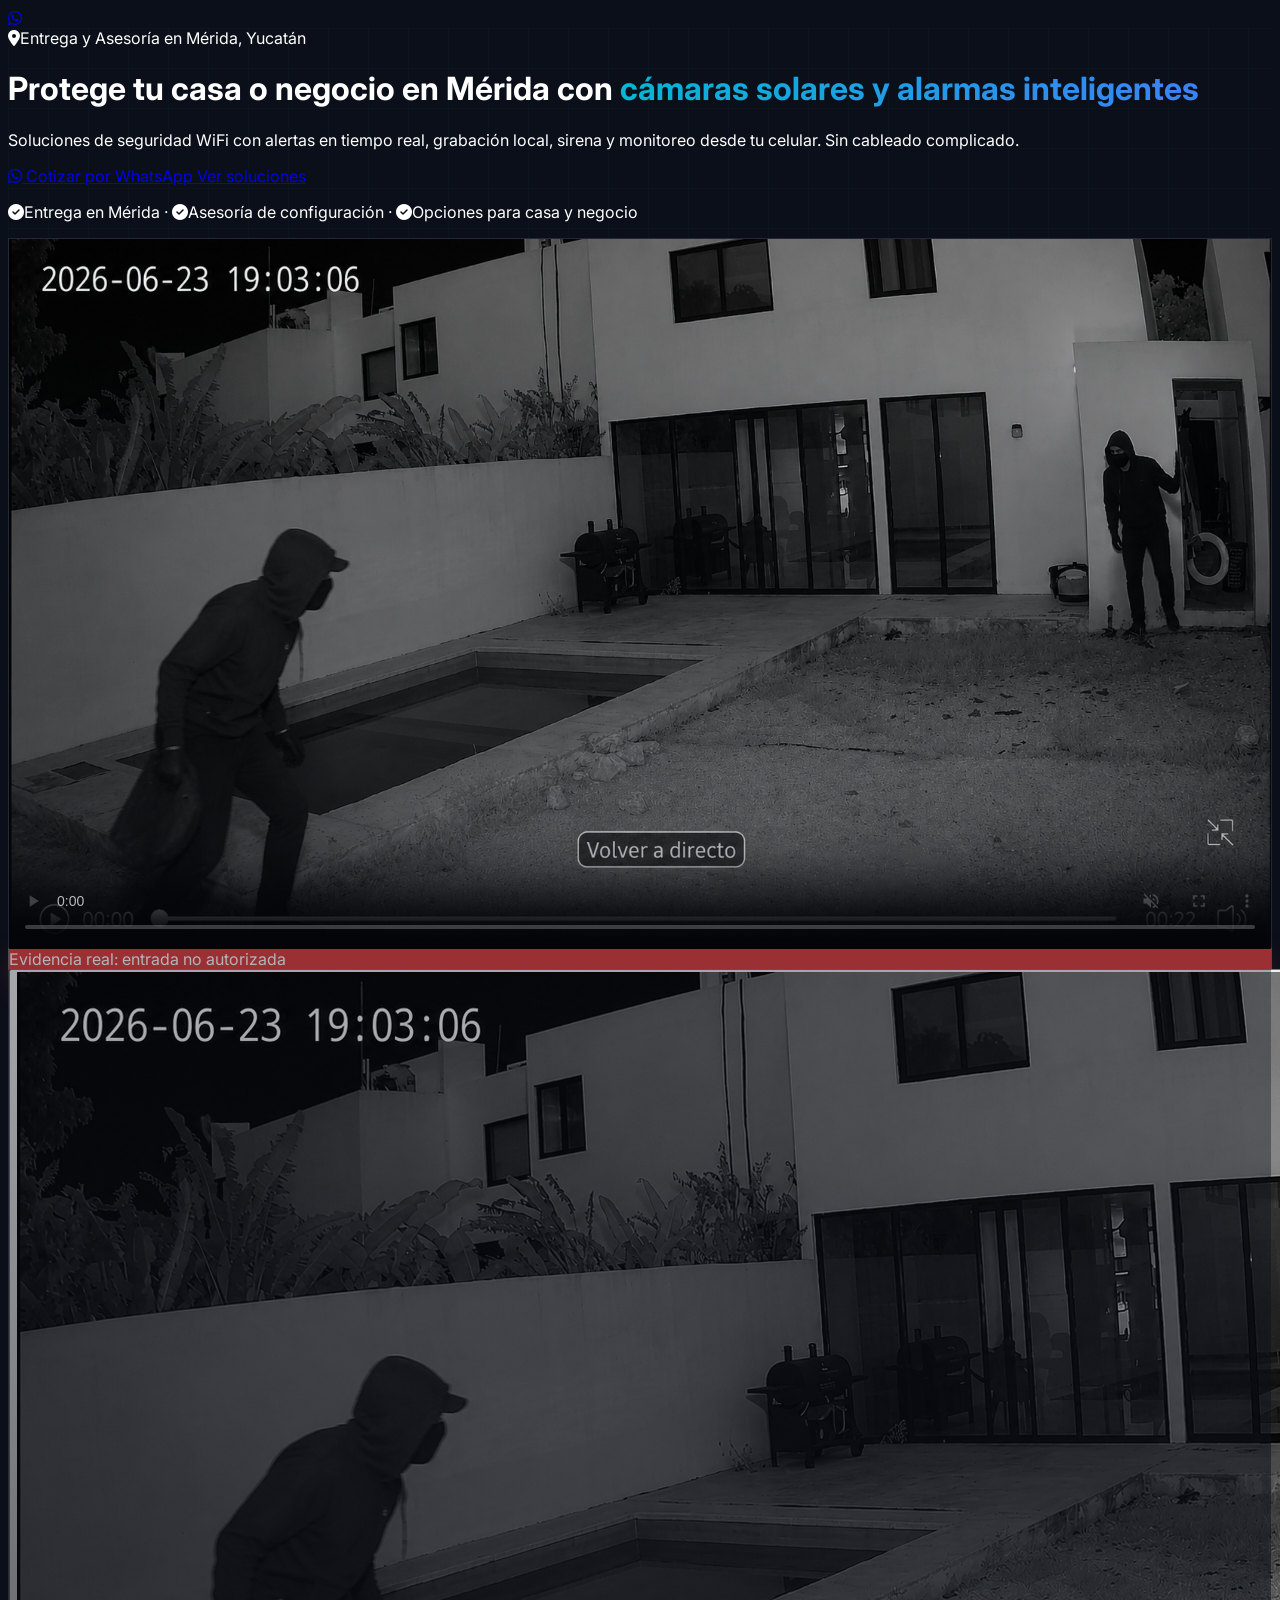
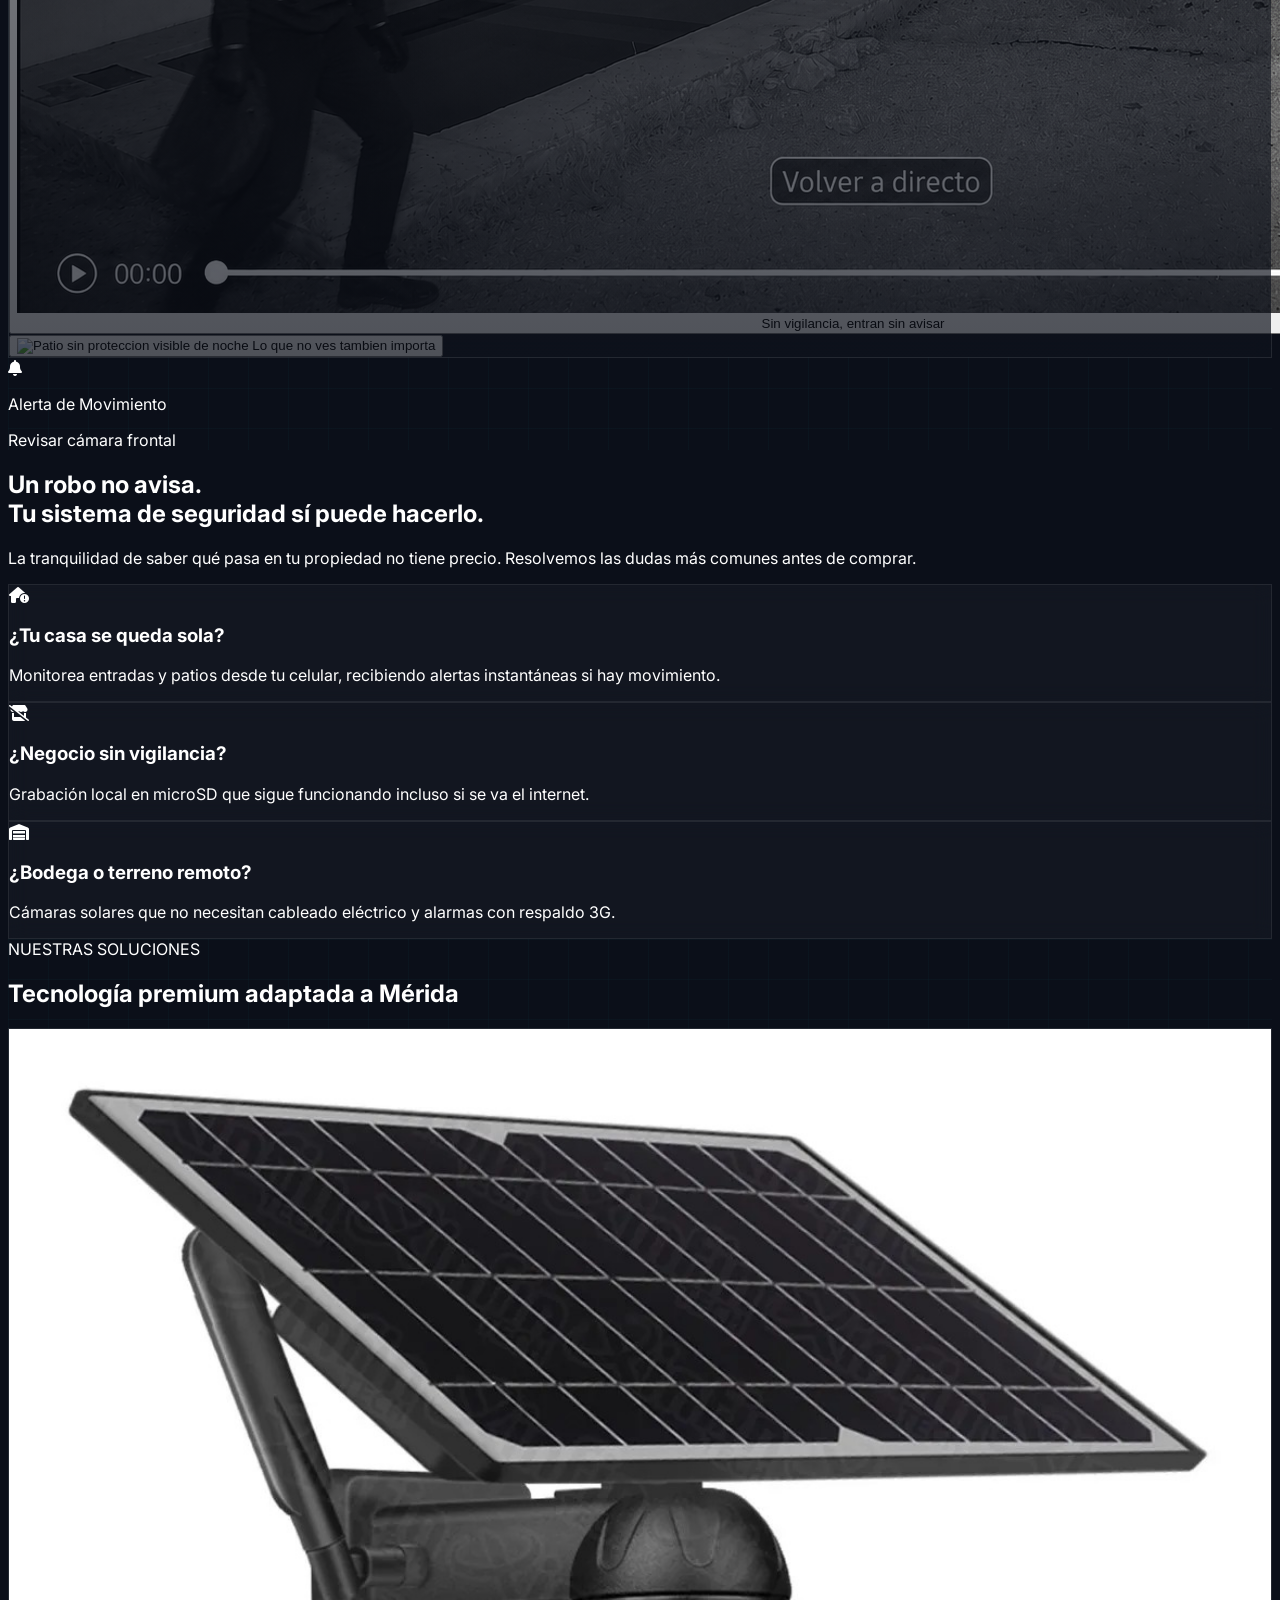
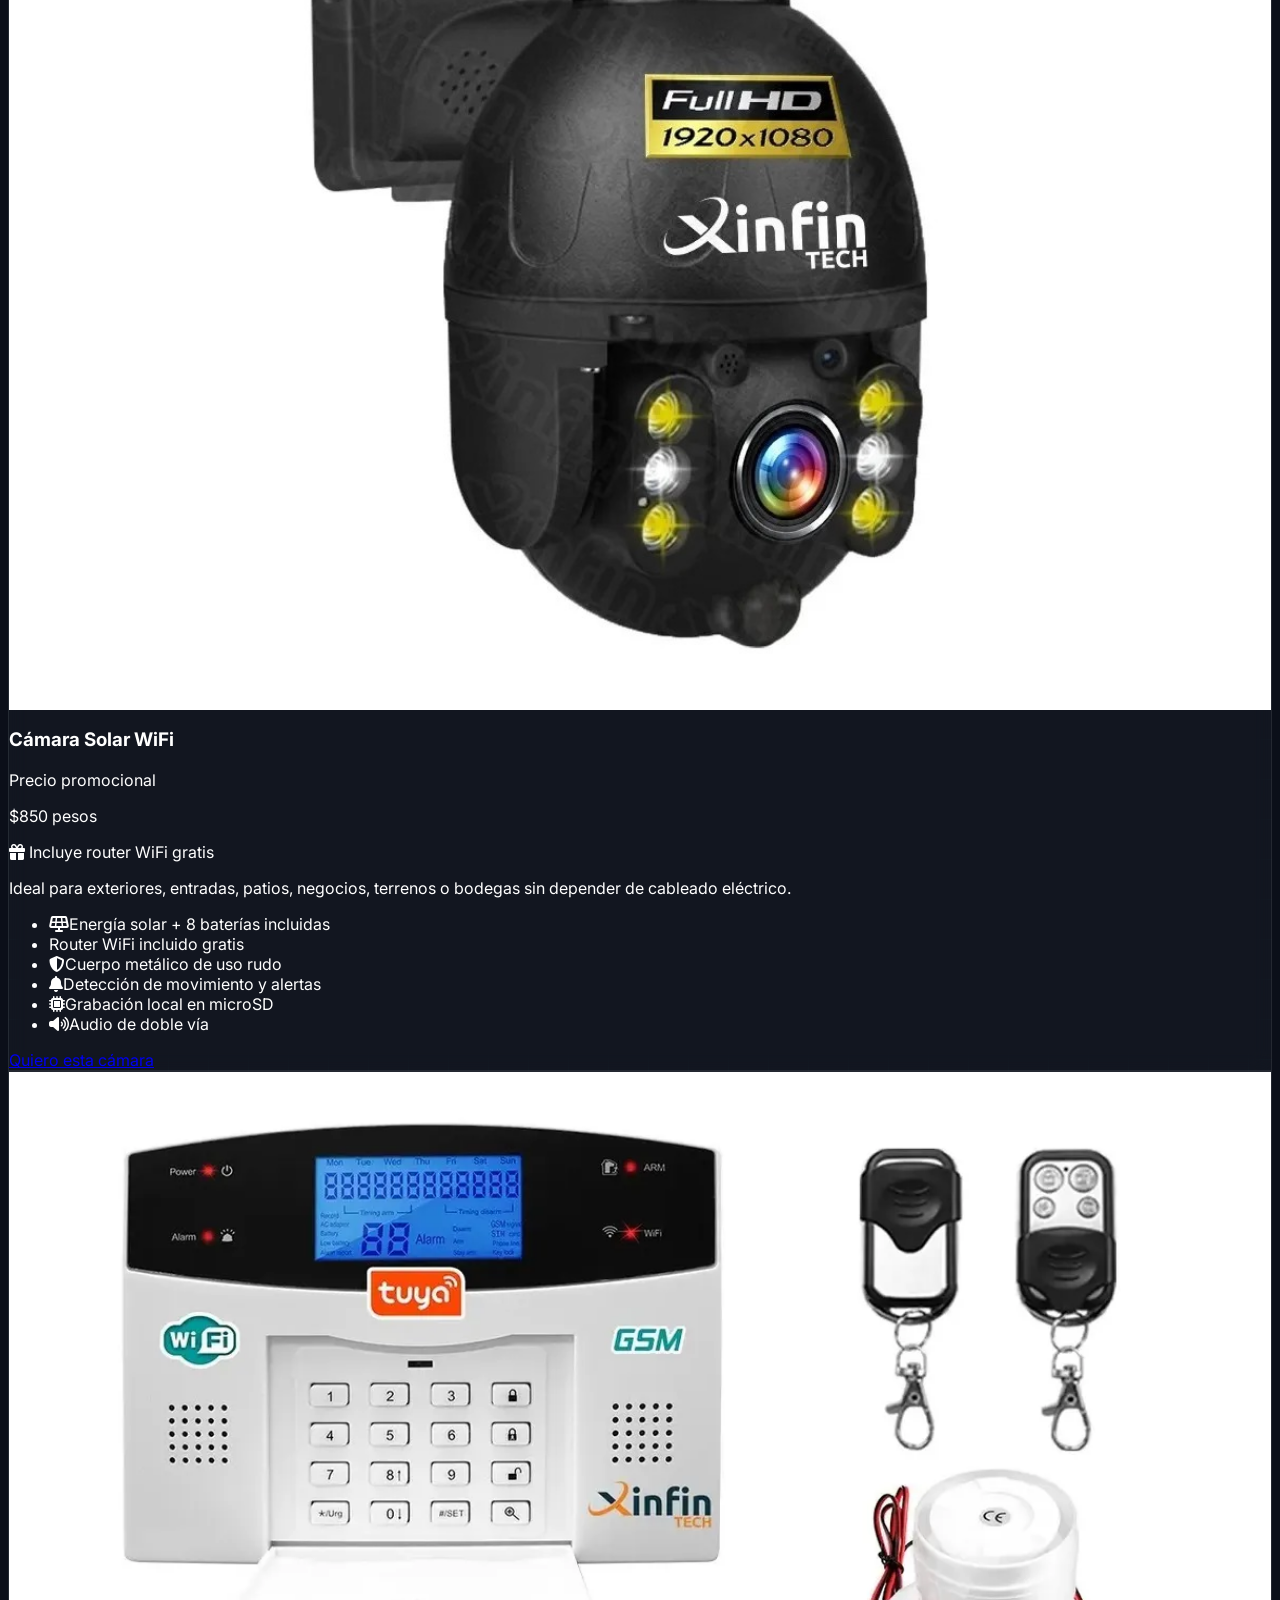
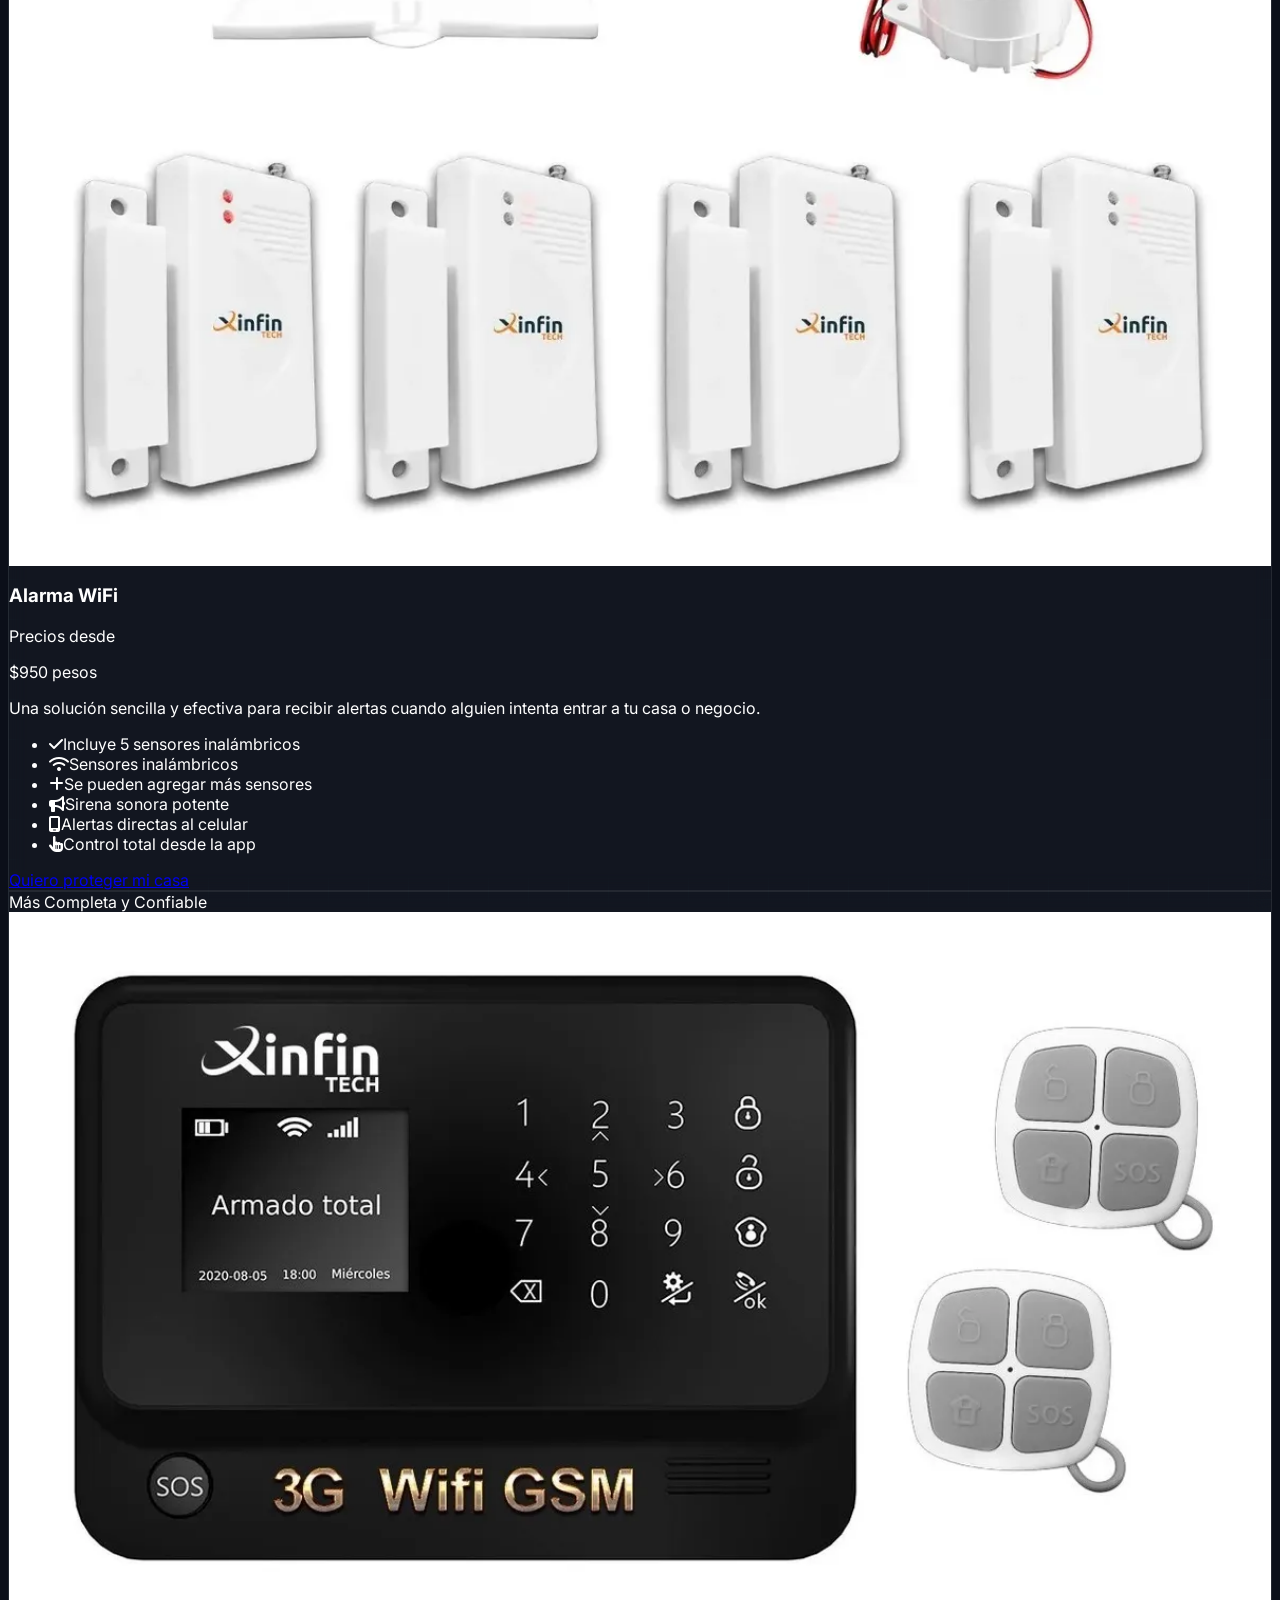
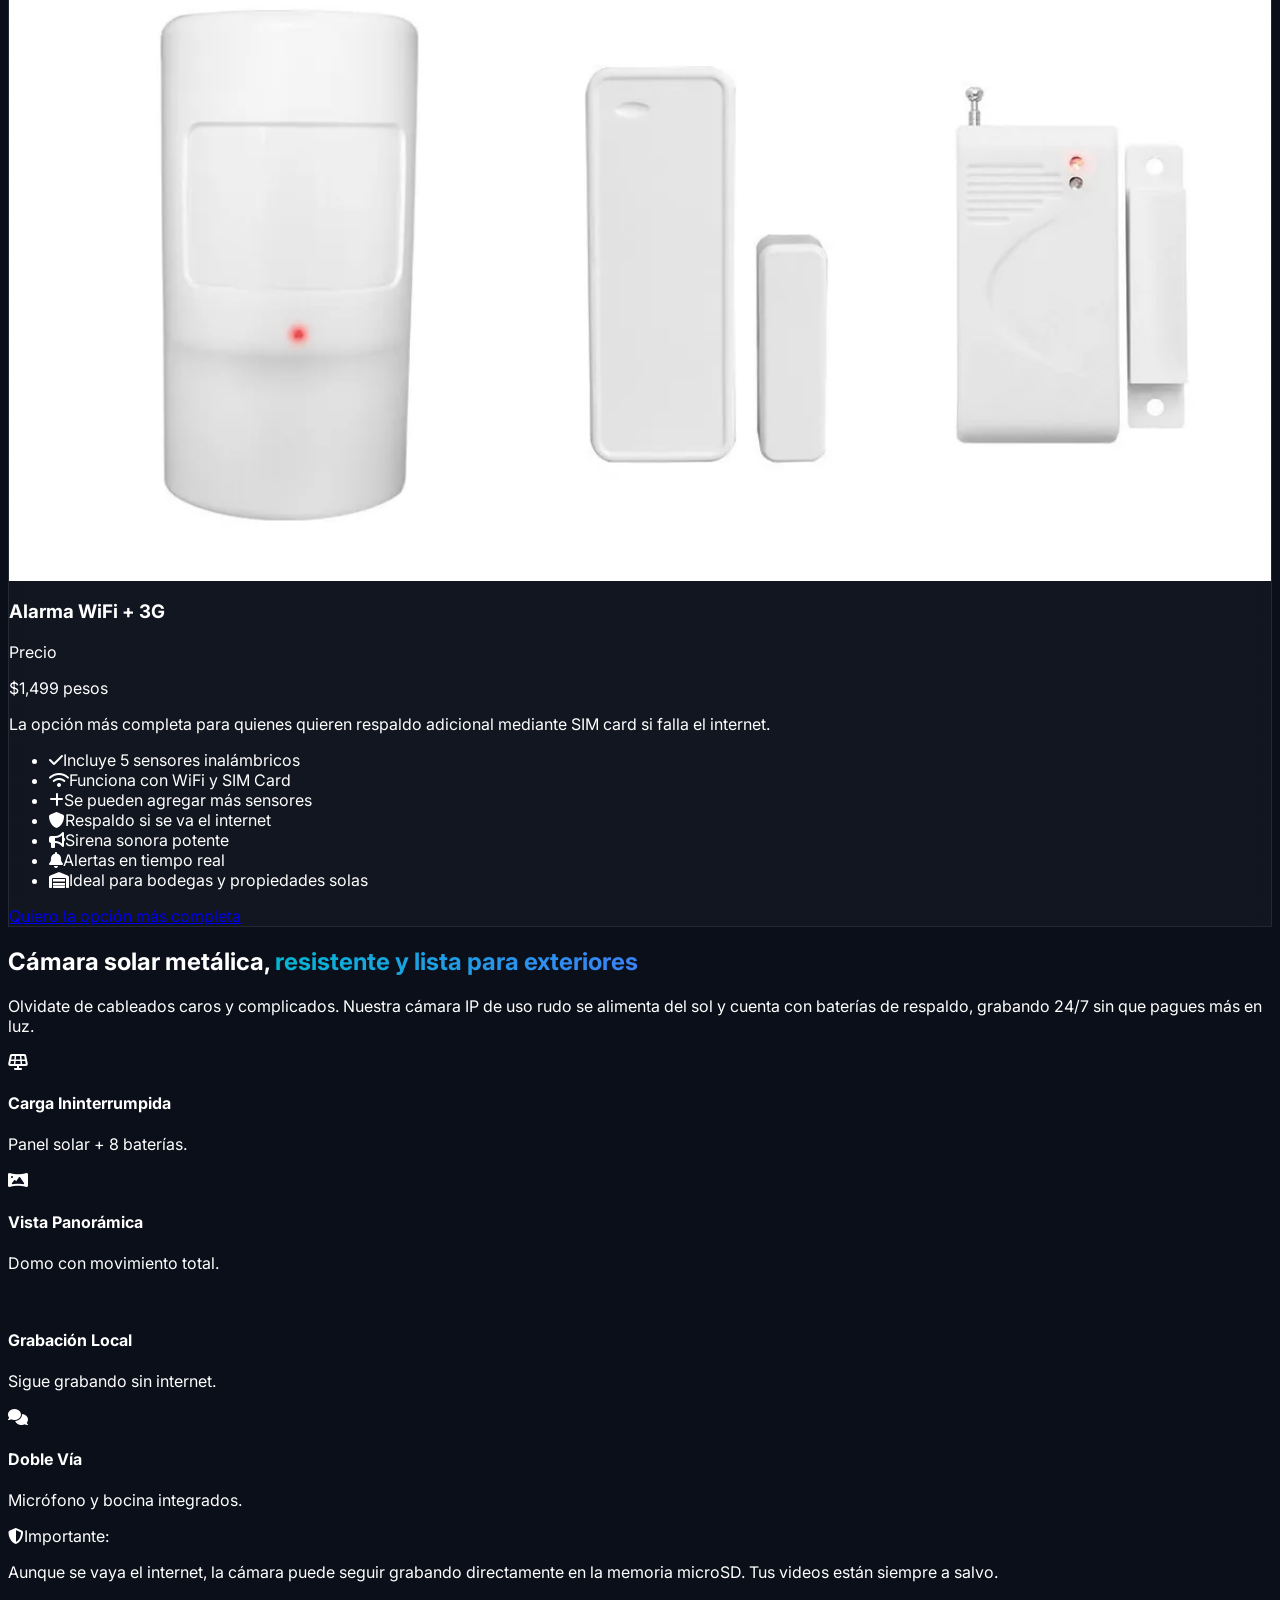
==== index.html.html @ 2b3e6b5d "Add files via upload" ====
<!DOCTYPE html>
<html lang="es">
<head>
    <meta charset="UTF-8">
    <meta name="viewport" content="width=device-width, initial-scale=1.0">
    <title>Cámaras solares WiFi y alarmas inteligentes en Mérida | Seguridad 360 Mérida</title>
    <meta name="description" content="Protege tu casa o negocio en Mérida con cámaras solares WiFi, alarmas WiFi y alarmas WiFi + 3G con alertas en tiempo real. Entrega local y asesoría sin compromiso.">
    <meta name="keywords" content="cámaras solares Mérida, cámaras WiFi Mérida, alarmas para casa Mérida, alarmas WiFi, seguridad para negocios Mérida, cámaras de seguridad Yucatán">
    
    <!-- Open Graph / Social Media -->
    <meta property="og:title" content="Seguridad 360 Mérida | Cámaras Solares y Alarmas Inteligentes">
    <meta property="og:description" content="Soluciones de seguridad WiFi con alertas en tiempo real, grabación local, sirena y monitoreo desde tu celular en Mérida, Yucatán.">
    
    <!-- Tailwind CSS -->
    <script src="https://cdn.tailwindcss.com"></script>
    
    <!-- Google Fonts: Inter e Montserrat -->
    <link rel="preconnect" href="https://fonts.googleapis.com">
    <link rel="preconnect" href="https://fonts.gstatic.com" crossorigin>
    <link href="https://fonts.googleapis.com/css2?family=Inter:wght@300;400;500;600;700;800;900&display=swap" rel="stylesheet">
    
    <!-- FontAwesome Icons -->
    <link rel="stylesheet" href="https://cdnjs.cloudflare.com/ajax/libs/font-awesome/6.5.1/css/all.min.css">

    <script>
        tailwind.config = {
            theme: {
                extend: {
                    colors: {
                        'noche': '#0B0F19',
                        'noche-claro': '#111827',
                        'grafito': '#1F2937',
                        'cian-seguridad': '#06B6D4',
                        'azul-electrico': '#3B82F6',
                        'solar': '#F59E0B',
                        'gris-fondo': '#F9FAFB',
                    },
                    fontFamily: {
                        'sans': ['Inter', 'sans-serif'],
                    }
                }
            }
        }
    </script>

    <style>
        html { scroll-behavior: smooth; }
        body { background-color: #0B0F19; color: #fff; font-family: 'Inter', sans-serif; }
        
        /* Animaciones Scroll Reveal */
        .reveal { opacity: 0; transform: translateY(30px); transition: all 0.8s cubic-bezier(0.5, 0, 0, 1); }
        .reveal.active { opacity: 1; transform: translateY(0); }

        /* Animación Pulso WhatsApp */
        @keyframes pulse-wa {
            0% { box-shadow: 0 0 0 0 rgba(37, 211, 102, 0.7); }
            70% { box-shadow: 0 0 0 15px rgba(37, 211, 102, 0); }
            100% { box-shadow: 0 0 0 0 rgba(37, 211, 102, 0); }
        }
        .pulse-wa { animation: pulse-wa 2s infinite; }

        /* Animación Ondas WiFi */
        @keyframes wifi-wave {
            0% { transform: scale(0.8); opacity: 0.8; }
            100% { transform: scale(2.5); opacity: 0; }
        }
        .wifi-wave { animation: wifi-wave 2s infinite; }
        
        /* Animación Carga Solar */
        @keyframes solar-charge {
            0% { width: 0%; opacity: 0.5; }
            50% { width: 100%; opacity: 1; }
            100% { width: 0%; opacity: 0.5; }
        }
        .solar-bar { animation: solar-charge 3s infinite ease-in-out; }

        /* Efecto Glassmorphism para tarjetas premium */
        .glass-card { background: rgba(255, 255, 255, 0.03); backdrop-filter: blur(10px); border: 1px solid rgba(255, 255, 255, 0.08); }
        .glass-card:hover { border-color: rgba(6, 182, 212, 0.5); box-shadow: 0 10px 30px -5px rgba(6, 182, 212, 0.15); }

        /* Fondo grid tecnológico */
        .tech-grid { background-image: linear-gradient(rgba(6, 182, 212, 0.03) 1px, transparent 1px), linear-gradient(90deg, rgba(6, 182, 212, 0.03) 1px, transparent 1px); background-size: 40px 40px; }
        
        /* Gradiente texto */
        .text-gradient { background: linear-gradient(to right, #06B6D4, #3B82F6); -webkit-background-clip: text; background-clip: text; color: transparent; }

        .media-cover { width: 100%; height: 100%; object-fit: cover; display: block; }
        .hero-evidence::after {
            content: "";
            position: absolute;
            inset: 0;
            background: linear-gradient(180deg, rgba(11,15,25,0.04), rgba(11,15,25,0.7));
            pointer-events: none;
        }
        .threat-label {
            background: rgba(239, 68, 68, 0.92);
            box-shadow: 0 0 0 1px rgba(255,255,255,0.16), 0 12px 30px rgba(239,68,68,0.25);
        }
        .gallery-main {
            aspect-ratio: 1 / 1;
            background: #050811;
        }
        .gallery-thumb {
            border: 2px solid transparent;
            opacity: 0.68;
            transition: transform .2s ease, opacity .2s ease, border-color .2s ease;
        }
        .gallery-thumb.active, .gallery-thumb:hover {
            border-color: #06B6D4;
            opacity: 1;
            transform: translateY(-2px);
        }
        .lightbox {
            opacity: 0;
            pointer-events: none;
            transition: opacity .2s ease;
        }
        .lightbox.open {
            opacity: 1;
            pointer-events: auto;
        }
        .lightbox img {
            max-height: 84vh;
            max-width: min(92vw, 1120px);
        }
    </style>
</head>
<body class="overflow-x-hidden">

    <!-- Botón Flotante de WhatsApp -->
    <a href="https://wa.me/529991850841?text=Hola,%20vi%20la%20página%20de%20Seguridad%20360%20Mérida.%20Me%20interesa%20cotizar%20una%20cámara%20solar%20WiFi%20/%20alarma%20para%20mi%20casa%20o%20negocio.%20¿Me%20puedes%20dar%20información?" 
       target="_blank" 
       class="fixed bottom-6 right-6 z-50 bg-[#25D366] text-white p-4 rounded-full shadow-2xl pulse-wa hover:scale-110 transition-transform">
        <i class="fab fa-whatsapp text-3xl"></i>
    </a>

    <!-- =========================================
         1. HERO SECTION
    ========================================== -->
    <header id="hero" class="relative min-h-screen flex items-center tech-grid overflow-hidden">
        <!-- Fondo gradientes -->
        <div class="absolute top-0 left-0 w-full h-full bg-gradient-to-b from-noche via-noche-claro to-noche z-[-2]"></div>
        <div class="absolute top-20 -right-20 w-96 h-96 bg-cian-seguridad/20 rounded-full filter blur-[100px] z-[-1]"></div>
        <div class="absolute bottom-20 -left-20 w-96 h-96 bg-solar/10 rounded-full filter blur-[100px] z-[-1]"></div>

        <div class="container mx-auto px-6 py-20 grid lg:grid-cols-2 gap-12 items-center">
            <!-- Columna Texto -->
            <div class="reveal">
                <span class="inline-block bg-cian-seguridad/10 text-cian-seguridad text-sm font-medium px-4 py-1.5 rounded-full mb-6 border border-cian-seguridad/20">
                    <i class="fas fa-location-dot mr-2"></i>Entrega y Asesoría en Mérida, Yucatán
                </span>
                <h1 class="text-4xl md:text-6xl font-black leading-tight mb-6">
                    Protege tu casa o negocio en Mérida con <span class="text-gradient">cámaras solares y alarmas inteligentes</span>
                </h1>
                <p class="text-lg text-gray-300 mb-8 max-w-xl">
                    Soluciones de seguridad WiFi con alertas en tiempo real, grabación local, sirena y monitoreo desde tu celular. Sin cableado complicado.
                </p>
                
                <div class="flex flex-col sm:flex-row gap-4 mb-6">
                    <a href="https://wa.me/529991850841?text=Hola,%20vi%20la%20página%20de%20Seguridad%20360%20Mérida.%20Me%20interesa%20cotizar%20una%20cámara%20solar%20WiFi%20/%20alarma%20para%20mi%20casa%20o%20negocio.%20¿Me%20puedes%20dar%20información?" 
                       target="_blank" 
                       class="bg-[#25D366] text-white font-bold text-center py-4 px-8 rounded-xl hover:bg-[#1da851] transition-all shadow-lg flex items-center justify-center space-x-2">
                        <i class="fab fa-whatsapp text-2xl"></i> <span>Cotizar por WhatsApp</span>
                    </a>
                    <a href="#soluciones" class="bg-white/5 text-white border border-white/20 font-bold text-center py-4 px-8 rounded-xl hover:bg-white/10 transition-all flex items-center justify-center">
                        Ver soluciones
                    </a>
                </div>
                <p class="text-sm text-gray-400">
                    <i class="fas fa-check-circle text-cian-seguridad mr-2"></i>Entrega en Mérida 
                    <span class="mx-2">·</span> 
                    <i class="fas fa-check-circle text-cian-seguridad mr-2"></i>Asesoría de configuración 
                    <span class="mx-2">·</span> 
                    <i class="fas fa-check-circle text-cian-seguridad mr-2"></i>Opciones para casa y negocio
                </p>
            </div>

            <!-- Columna Visual -->
            <div class="relative reveal">
                <div class="relative z-10">
                    <div class="w-full h-[26rem] glass-card rounded-3xl relative overflow-hidden hero-evidence">
                        <video class="media-cover" src="assets/seguridad360/intrusion-video.mp4" poster="assets/seguridad360/intrusion-ladrones.png" autoplay muted loop playsinline controls></video>
                        <div class="absolute top-5 left-5 z-10 threat-label text-white text-xs font-black tracking-wide px-4 py-2 rounded-full uppercase">
                            Evidencia real: entrada no autorizada
                        </div>
                        <div class="absolute bottom-5 left-5 right-5 z-10 grid grid-cols-2 gap-3">
                            <button type="button" onclick="openLightbox('assets/seguridad360/intrusion-ladrones.png', 'Intrusos detectados en camara de seguridad')" class="group text-left bg-noche/80 border border-red-400/40 rounded-xl overflow-hidden focus:outline-none focus:ring-2 focus:ring-red-400">
                                <img src="assets/seguridad360/intrusion-ladrones.png" alt="Intrusos detectados por camara de seguridad" class="h-20 w-full object-cover group-hover:scale-105 transition-transform">
                                <span class="block px-3 py-2 text-xs font-bold text-red-100">Sin vigilancia, entran sin avisar</span>
                            </button>
                            <button type="button" onclick="openLightbox('assets/seguridad360/intrusion-vacia.png', 'Patio sin proteccion visible')" class="group text-left bg-noche/80 border border-white/15 rounded-xl overflow-hidden focus:outline-none focus:ring-2 focus:ring-cian-seguridad">
                                <img src="assets/seguridad360/intrusion-vacia.png" alt="Patio sin proteccion visible de noche" class="h-20 w-full object-cover group-hover:scale-105 transition-transform">
                                <span class="block px-3 py-2 text-xs font-bold text-gray-100">Lo que no ves tambien importa</span>
                            </button>
                        </div>
                    </div>
                    
                    <!-- Mockup Celular Alerta -->
                    <div class="absolute -bottom-10 -left-10 w-64 bg-noche-claro p-4 rounded-2xl shadow-2xl border border-white/10 animate-bounce" style="animation-duration: 3s;">
                        <div class="flex items-center space-x-3">
                            <div class="bg-red-500/20 p-2 rounded-full"><i class="fas fa-bell text-red-500"></i></div>
                            <div>
                                <p class="text-xs text-gray-400">Alerta de Movimiento</p>
                                <p class="text-sm font-bold">Revisar cámara frontal</p>
                            </div>
                        </div>
                    </div>
                </div>
            </div>
        </div>
    </header>

    <!-- =========================================
         2. SECCIÓN DE PROBLEMA
    ========================================== -->
    <section id="problema" class="py-20 bg-noche-claro">
        <div class="container mx-auto px-6 text-center">
            <h2 class="text-3xl md:text-5xl font-bold mb-4 reveal">Un robo no avisa. <br class="hidden md:block"><span class="text-red-400">Tu sistema de seguridad sí puede hacerlo.</span></h2>
            <p class="text-gray-400 max-w-2xl mx-auto mb-12 reveal">La tranquilidad de saber qué pasa en tu propiedad no tiene precio. Resolvemos las dudas más comunes antes de comprar.</p>
            
            <div class="grid md:grid-cols-2 lg:grid-cols-3 gap-6">
                <div class="glass-card p-8 rounded-2xl text-left reveal">
                    <i class="fas fa-house-circle-exclamation text-3xl text-solar mb-4"></i>
                    <h3 class="text-xl font-bold mb-2">¿Tu casa se queda sola?</h3>
                    <p class="text-gray-400 text-sm">Monitorea entradas y patios desde tu celular, recibiendo alertas instantáneas si hay movimiento.</p>
                </div>
                <div class="glass-card p-8 rounded-2xl text-left reveal">
                    <i class="fas fa-store-slash text-3xl text-solar mb-4"></i>
                    <h3 class="text-xl font-bold mb-2">¿Negocio sin vigilancia?</h3>
                    <p class="text-gray-400 text-sm">Grabación local en microSD que sigue funcionando incluso si se va el internet.</p>
                </div>
                <div class="glass-card p-8 rounded-2xl text-left reveal">
                    <i class="fas fa-warehouse text-3xl text-solar mb-4"></i>
                    <h3 class="text-xl font-bold mb-2">¿Bodega o terreno remoto?</h3>
                    <p class="text-gray-400 text-sm">Cámaras solares que no necesitan cableado eléctrico y alarmas con respaldo 3G.</p>
                </div>
            </div>
        </div>
    </section>

    <!-- =========================================
         3. SECCIÓN DE SOLUCIONES (3 TARJETAS)
    ========================================== -->
    <section id="soluciones" class="py-20 tech-grid">
        <div class="container mx-auto px-6">
            <div class="text-center mb-16">
                <span class="text-cian-seguridad font-semibold tracking-wide">NUESTRAS SOLUCIONES</span>
                <h2 class="text-3xl md:text-5xl font-bold mt-2">Tecnología premium adaptada a Mérida</h2>
            </div>

            <div class="grid md:grid-cols-3 gap-8">
                <!-- Tarjeta 1: Cámara Solar -->
                <div class="glass-card rounded-2xl overflow-hidden flex flex-col reveal">
                    <div class="h-48 bg-gradient-to-br from-cian-seguridad/20 to-azul-electrico/20 overflow-hidden">
                        <img src="assets/seguridad360/solar-producto.jpg" alt="Camara solar WiFi con panel solar" class="media-cover">
                    </div>
                    <div class="p-8 flex-grow flex flex-col">
                        <h3 class="text-2xl font-bold mb-3">Cámara Solar WiFi</h3>
                        <div class="mb-4">
                            <p class="text-sm text-gray-400">Precio promocional</p>
                            <p class="text-4xl font-black text-solar">$850 <span class="text-base font-bold text-gray-300">pesos</span></p>
                            <p class="mt-2 inline-flex items-center gap-2 bg-[#25D366]/15 text-[#25D366] border border-[#25D366]/30 rounded-full px-3 py-1 text-xs font-bold">
                                <i class="fas fa-gift"></i> Incluye router WiFi gratis
                            </p>
                        </div>
                        <p class="text-gray-400 mb-6 text-sm">Ideal para exteriores, entradas, patios, negocios, terrenos o bodegas sin depender de cableado eléctrico.</p>
                        <ul class="space-y-3 text-sm text-gray-300 mb-8 flex-grow">
                            <li><i class="fas fa-solar-panel text-solar mr-3"></i>Energía solar + 8 baterías incluidas</li>
                            <li><i class="fas fa-router text-solar mr-3"></i>Router WiFi incluido gratis</li>
                            <li><i class="fas fa-shield-halved text-solar mr-3"></i>Cuerpo metálico de uso rudo</li>
                            <li><i class="fas fa-bell text-solar mr-3"></i>Detección de movimiento y alertas</li>
                            <li><i class="fas fa-microchip text-solar mr-3"></i>Grabación local en microSD</li>
                            <li><i class="fas fa-volume-high text-solar mr-3"></i>Audio de doble vía</li>
                        </ul>
                        <a href="https://wa.me/529991850841?text=Hola,%20quiero%20esta%20cámara%20solar%20WiFi%20de%20Seguridad%20360%20Mérida.%20¿Me%20das%20información?" target="_blank" class="block text-center bg-cian-seguridad/10 text-cian-seguridad border border-cian-seguridad/30 font-bold py-3 rounded-xl hover:bg-cian-seguridad hover:text-noche transition-all">
                            Quiero esta cámara
                        </a>
                    </div>
                </div>

                <!-- Tarjeta 2: Alarma WiFi -->
                <div class="glass-card rounded-2xl overflow-hidden flex flex-col reveal">
                    <div class="h-48 bg-white overflow-hidden">
                        <img src="assets/seguridad360/alarma-wifi.png" alt="Kit de alarma WiFi con sensores inalambricos" class="media-cover object-contain p-3">
                    </div>
                    <div class="p-8 flex-grow flex flex-col">
                        <h3 class="text-2xl font-bold mb-3">Alarma WiFi</h3>
                        <div class="mb-4">
                            <p class="text-sm text-gray-400">Precios desde</p>
                            <p class="text-4xl font-black text-azul-electrico">$950 <span class="text-base font-bold text-gray-300">pesos</span></p>
                        </div>
                        <p class="text-gray-400 mb-6 text-sm">Una solución sencilla y efectiva para recibir alertas cuando alguien intenta entrar a tu casa o negocio.</p>
                        <ul class="space-y-3 text-sm text-gray-300 mb-8 flex-grow">
                            <li><i class="fas fa-check text-azul-electrico mr-3"></i>Incluye 5 sensores inalámbricos</li>
                            <li><i class="fas fa-wifi text-azul-electrico mr-3"></i>Sensores inalámbricos</li>
                            <li><i class="fas fa-plus text-azul-electrico mr-3"></i>Se pueden agregar más sensores</li>
                            <li><i class="fas fa-bullhorn text-azul-electrico mr-3"></i>Sirena sonora potente</li>
                            <li><i class="fas fa-mobile-screen text-azul-electrico mr-3"></i>Alertas directas al celular</li>
                            <li><i class="fas fa-hand-pointer text-azul-electrico mr-3"></i>Control total desde la app</li>
                        </ul>
                        <a href="https://wa.me/529991850841?text=Hola,%20quiero%20la%20Alarma%20WiFi%20de%20Seguridad%20360%20Mérida.%20¿Me%20das%20información?" target="_blank" class="block text-center bg-azul-electrico/10 text-azul-electrico border border-azul-electrico/30 font-bold py-3 rounded-xl hover:bg-azul-electrico hover:text-white transition-all">
                            Quiero proteger mi casa
                        </a>
                    </div>
                </div>

                <!-- Tarjeta 3: Alarma WiFi + 3G -->
                <div class="glass-card rounded-2xl overflow-hidden flex flex-col reveal border-solar/30">
                    <div class="bg-solar text-noche text-center py-2 text-xs font-bold uppercase tracking-wide">Más Completa y Confiable</div>
                    <div class="h-44 bg-white overflow-hidden">
                        <img src="assets/seguridad360/alarma-3g-wifi.png" alt="Kit de alarma WiFi 3G GSM con sensores inalambricos" class="media-cover object-contain p-3">
                    </div>
                    <div class="p-8 flex-grow flex flex-col">
                        <h3 class="text-2xl font-bold mb-3">Alarma WiFi + 3G</h3>
                        <div class="mb-4">
                            <p class="text-sm text-gray-400">Precio</p>
                            <p class="text-4xl font-black text-solar">$1,499 <span class="text-base font-bold text-gray-300">pesos</span></p>
                        </div>
                        <p class="text-gray-400 mb-6 text-sm">La opción más completa para quienes quieren respaldo adicional mediante SIM card si falla el internet.</p>
                        <ul class="space-y-3 text-sm text-gray-300 mb-8 flex-grow">
                            <li><i class="fas fa-check text-solar mr-3"></i>Incluye 5 sensores inalámbricos</li>
                            <li><i class="fas fa-wifi text-solar mr-3"></i>Funciona con WiFi y SIM Card</li>
                            <li><i class="fas fa-plus text-solar mr-3"></i>Se pueden agregar más sensores</li>
                            <li><i class="fas fa-shield text-solar mr-3"></i>Respaldo si se va el internet</li>
                            <li><i class="fas fa-bullhorn text-solar mr-3"></i>Sirena sonora potente</li>
                            <li><i class="fas fa-bell text-solar mr-3"></i>Alertas en tiempo real</li>
                            <li><i class="fas fa-warehouse text-solar mr-3"></i>Ideal para bodegas y propiedades solas</li>
                        </ul>
                        <a href="https://wa.me/529991850841?text=Hola,%20quiero%20la%20Alarma%20WiFi%20+%203G%20de%20Seguridad%20360%20Mérida.%20¿Me%20das%20información?" target="_blank" class="block text-center bg-solar/10 text-solar border border-solar/30 font-bold py-3 rounded-xl hover:bg-solar hover:text-noche transition-all">
                            Quiero la opción más completa
                        </a>
                    </div>
                </div>
            </div>
        </div>
    </section>

    <!-- =========================================
         4. SECCIÓN CÁMARA SOLAR DE USO RUDO
    ========================================== -->
    <section id="camara-solar" class="py-20 bg-grafito relative overflow-hidden">
        <div class="absolute top-0 right-0 w-1/2 h-full bg-noche-claro z-[-1]"></div>
        <div class="container mx-auto px-6 grid lg:grid-cols-2 gap-12 items-center">
            <!-- Texto -->
            <div class="reveal">
                <h2 class="text-3xl md:text-5xl font-bold mb-6">Cámara solar metálica, <span class="text-gradient">resistente y lista para exteriores</span></h2>
                <p class="text-gray-300 mb-8">Olvidate de cableados caros y complicados. Nuestra cámara IP de uso rudo se alimenta del sol y cuenta con baterías de respaldo, grabando 24/7 sin que pagues más en luz.</p>
                
                <div class="grid grid-cols-2 gap-6 mb-8">
                    <div class="flex items-start space-x-3">
                        <i class="fas fa-solar-panel text-solar text-2xl mt-1"></i>
                        <div><h4 class="font-bold">Carga Ininterrumpida</h4><p class="text-sm text-gray-400">Panel solar + 8 baterías.</p></div>
                    </div>
                    <div class="flex items-start space-x-3">
                        <i class="fas fa-panorama text-cian-seguridad text-2xl mt-1"></i>
                        <div><h4 class="font-bold">Vista Panorámica</h4><p class="text-sm text-gray-400">Domo con movimiento total.</p></div>
                    </div>
                    <div class="flex items-start space-x-3">
                        <i class="fas fa-micro-sd text-azul-electrico text-2xl mt-1"></i>
                        <div><h4 class="font-bold">Grabación Local</h4><p class="text-sm text-gray-400">Sigue grabando sin internet.</p></div>
                    </div>
                    <div class="flex items-start space-x-3">
                        <i class="fas fa-comments text-solar text-2xl mt-1"></i>
                        <div><h4 class="font-bold">Doble Vía</h4><p class="text-sm text-gray-400">Micrófono y bocina integrados.</p></div>
                    </div>
                </div>

                <div class="bg-cian-seguridad/10 border-l-4 border-cian-seguridad p-4 rounded-r-xl">
                    <p class="text-white font-semibold"><i class="fas fa-shield-halved mr-2"></i>Importante:</p>
                    <p class="text-gray-300 text-sm mt-1">Aunque se vaya el internet, la cámara puede seguir grabando directamente en la memoria microSD. Tus videos están siempre a salvo.</p>
                </div>
            </div>

            <!-- Carrusel de producto -->
            <div class="reveal relative">
                <div class="glass-card rounded-3xl p-4 md:p-5">
                    <div class="gallery-main rounded-2xl overflow-hidden relative">
                        <button type="button" onclick="openCurrentGalleryImage()" class="block w-full h-full focus:outline-none focus:ring-2 focus:ring-cian-seguridad">
                            <img id="solarGalleryMain" src="assets/seguridad360/solar-caracteristicas.jpg" alt="Caracteristicas de camara solar WiFi" class="media-cover">
                        </button>
                        <button type="button" onclick="changeGallery(-1)" aria-label="Imagen anterior" class="absolute left-4 top-1/2 -translate-y-1/2 w-11 h-11 rounded-full bg-noche/80 border border-white/15 hover:bg-cian-seguridad hover:text-noche transition-all focus:outline-none focus:ring-2 focus:ring-cian-seguridad">
                            <i class="fas fa-chevron-left"></i>
                        </button>
                        <button type="button" onclick="changeGallery(1)" aria-label="Imagen siguiente" class="absolute right-4 top-1/2 -translate-y-1/2 w-11 h-11 rounded-full bg-noche/80 border border-white/15 hover:bg-cian-seguridad hover:text-noche transition-all focus:outline-none focus:ring-2 focus:ring-cian-seguridad">
                            <i class="fas fa-chevron-right"></i>
                        </button>
                        <div class="absolute left-4 bottom-4 right-4 flex items-center justify-between gap-3">
                            <span id="solarGalleryCaption" class="bg-noche/85 border border-white/10 rounded-full px-4 py-2 text-xs md:text-sm font-bold">Partes y componentes</span>
                            <span class="bg-cian-seguridad text-noche rounded-full px-4 py-2 text-xs font-black uppercase">Clic para ampliar</span>
                        </div>
                    </div>
                    <div id="solarGalleryThumbs" class="grid grid-cols-5 gap-2 mt-4">
                        <button type="button" class="gallery-thumb active rounded-xl overflow-hidden focus:outline-none focus:ring-2 focus:ring-cian-seguridad" onclick="setGalleryImage(0)"><img src="assets/seguridad360/solar-caracteristicas.jpg" alt="Partes de la camara solar WiFi" class="h-16 md:h-20 w-full object-cover"></button>
                        <button type="button" class="gallery-thumb rounded-xl overflow-hidden focus:outline-none focus:ring-2 focus:ring-cian-seguridad" onclick="setGalleryImage(1)"><img src="assets/seguridad360/solar-funciones.jpg" alt="Funciones de la camara solar WiFi" class="h-16 md:h-20 w-full object-cover"></button>
                        <button type="button" class="gallery-thumb rounded-xl overflow-hidden focus:outline-none focus:ring-2 focus:ring-cian-seguridad" onclick="setGalleryImage(2)"><img src="assets/seguridad360/solar-ip67.jpg" alt="Proteccion IP67 de camara solar" class="h-16 md:h-20 w-full object-cover"></button>
                        <button type="button" class="gallery-thumb rounded-xl overflow-hidden focus:outline-none focus:ring-2 focus:ring-cian-seguridad" onclick="setGalleryImage(3)"><img src="assets/seguridad360/solar-movimiento.jpg" alt="Deteccion de movimiento e infrarrojo" class="h-16 md:h-20 w-full object-cover"></button>
                        <button type="button" class="gallery-thumb rounded-xl overflow-hidden focus:outline-none focus:ring-2 focus:ring-cian-seguridad" onclick="setGalleryImage(4)"><img src="assets/seguridad360/solar-energia.jpg" alt="Energia solar recargable" class="h-16 md:h-20 w-full object-cover"></button>
                        <button type="button" class="gallery-thumb rounded-xl overflow-hidden focus:outline-none focus:ring-2 focus:ring-cian-seguridad" onclick="setGalleryImage(5)"><img src="assets/seguridad360/solar-extension.jpg" alt="Instalacion extendida con cable de 5 metros" class="h-16 md:h-20 w-full object-cover"></button>
                        <button type="button" class="gallery-thumb rounded-xl overflow-hidden focus:outline-none focus:ring-2 focus:ring-cian-seguridad" onclick="setGalleryImage(6)"><img src="assets/seguridad360/solar-encendido.jpg" alt="Boton de encendido y baterias" class="h-16 md:h-20 w-full object-cover"></button>
                        <button type="button" class="gallery-thumb rounded-xl overflow-hidden focus:outline-none focus:ring-2 focus:ring-cian-seguridad" onclick="setGalleryImage(7)"><img src="assets/seguridad360/solar-escenarios.jpg" alt="Escenarios de uso de camara solar" class="h-16 md:h-20 w-full object-cover"></button>
                        <button type="button" class="gallery-thumb rounded-xl overflow-hidden focus:outline-none focus:ring-2 focus:ring-cian-seguridad" onclick="setGalleryImage(8)"><img src="assets/seguridad360/solar-instalacion-gratis.jpg" alt="Camara solar con instalacion gratuita y router WiFi" class="h-16 md:h-20 w-full object-cover"></button>
                        <button type="button" class="gallery-thumb rounded-xl overflow-hidden focus:outline-none focus:ring-2 focus:ring-cian-seguridad" onclick="setGalleryImage(9)"><img src="assets/seguridad360/solar-producto.jpg" alt="Producto camara solar WiFi" class="h-16 md:h-20 w-full object-cover"></button>
                    </div>
                </div>
            </div>
        </div>
    </section>

    <!-- =========================================
         5. SECCIÓN ROUTER WIFI (MANEJO DE OBJECIONES)
    ========================================== -->
    <section id="router-wifi" class="py-20 bg-noche">
        <div class="container mx-auto px-6 max-w-5xl">
            <div class="glass-card p-8 md:p-12 rounded-3xl reveal">
                <div class="grid lg:grid-cols-[1fr_280px] gap-8 items-center mb-10">
                    <div class="text-center lg:text-left">
                        <i class="fas fa-router text-5xl text-cian-seguridad mb-4"></i>
                        <h2 class="text-3xl md:text-4xl font-bold mb-4">La cámara solar incluye router WiFi gratis</h2>
                        <p class="text-gray-400 max-w-2xl mx-auto lg:mx-0">
                            Por $850 pesos, la cámara IP WiFi solar incluye router WiFi gratis para lograr una conexión más estable y evitar problemas comunes de compatibilidad con algunos módems.
                        </p>
                    </div>
                    <button type="button" onclick="openLightbox('assets/seguridad360/router-wifi.png', 'Router WiFi incluido gratis con la camara solar')" class="bg-white rounded-2xl overflow-hidden border border-cian-seguridad/30 focus:outline-none focus:ring-2 focus:ring-cian-seguridad">
                        <img src="assets/seguridad360/router-wifi.png" alt="Router WiFi incluido gratis con la camara solar" class="w-full h-56 object-contain p-3">
                    </button>
                </div>

                <!-- Diagrama de Flujo -->
                <div class="flex flex-col md:flex-row items-center justify-between gap-4 text-center">
                    <div class="bg-noche-claro p-6 rounded-2xl border border-white/10 w-full md:w-auto">
                        <i class="fas fa-modem text-3xl text-gray-400 mb-2"></i>
                        <p class="text-sm font-semibold">Módem de Internet</p>
                        <p class="text-xs text-gray-500">(Ej. Telmex/Infinitum)</p>
                    </div>
                    <i class="fas fa-arrow-right text-cian-seguridad rotate-90 md:rotate-0"></i>
                    <div class="bg-noche-claro p-6 rounded-2xl border border-cian-seguridad/50 w-full md:w-auto shadow-lg shadow-cian-seguridad/10">
                        <i class="fas fa-wifi text-3xl text-cian-seguridad mb-2"></i>
                        <p class="text-sm font-semibold">Router WiFi Incluido</p>
                        <p class="text-xs text-[#25D366] font-bold">Gratis con la cámara</p>
                    </div>
                    <i class="fas fa-arrow-right text-cian-seguridad rotate-90 md:rotate-0"></i>
                    <div class="bg-noche-claro p-6 rounded-2xl border border-white/10 w-full md:w-auto">
                        <i class="fas fa-video text-3xl text-white mb-2"></i>
                        <p class="text-sm font-semibold">Cámara Solar WiFi</p>
                        <p class="text-xs text-gray-500">Funciona perfectamente</p>
                    </div>
                </div>

                <div class="mt-10 grid md:grid-cols-2 gap-4 text-sm">
                    <div class="flex items-center space-x-2"><i class="fas fa-check text-cian-seguridad"></i><span>Menos problemas de conexión</span></div>
                    <div class="flex items-center space-x-2"><i class="fas fa-check text-cian-seguridad"></i><span>Router WiFi gratis incluido en la cámara de $850</span></div>
                    <div class="flex items-center space-x-2"><i class="fas fa-check text-cian-seguridad"></i><span>Mejor estabilidad de video</span></div>
                    <div class="flex items-center space-x-2"><i class="fas fa-check text-cian-seguridad"></i><span>Asesoría completa incluida</span></div>
                </div>

                <div class="text-center mt-10">
                    <a href="https://wa.me/529991850841?text=Hola,%20vi%20la%20página%20de%20Seguridad%20360%20Mérida.%20Quiero%20que%20me%20expliquen%20lo%20del%20router%20dedicado%20por%20WhatsApp." target="_blank" class="inline-block bg-white text-noche font-bold py-3 px-8 rounded-xl hover:bg-gray-200 transition-all">
                        Quiero que me expliquen por WhatsApp
                    </a>
                </div>
            </div>
        </div>
    </section>

    <!-- =========================================
         6. SECCIÓN DE ALARMAS (COMPARATIVA)
    ========================================== -->
    <section id="alarmas" class="py-20 bg-noche-claro">
        <div class="container mx-auto px-6">
            <div class="text-center mb-12 reveal">
                <h2 class="text-3xl md:text-5xl font-bold mb-4">Alarmas inteligentes para alertas tempranas</h2>
                <p class="text-gray-400">Recibe notificaciones antes de que sea demasiado tarde.</p>
            </div>

            <div class="max-w-4xl mx-auto bg-grafito rounded-3xl overflow-hidden border border-white/10 reveal">
                <div class="grid md:grid-cols-2">
                    <!-- Alarma WiFi -->
                    <div class="p-8 border-b md:border-b-0 md:border-r border-white/10">
                        <button type="button" onclick="openLightbox('assets/seguridad360/alarma-wifi.png', 'Alarma WiFi desde $950 pesos')" class="w-full h-48 bg-white rounded-2xl overflow-hidden mb-6 focus:outline-none focus:ring-2 focus:ring-azul-electrico">
                            <img src="assets/seguridad360/alarma-wifi.png" alt="Alarma WiFi con sensores inalambricos" class="w-full h-full object-contain p-3">
                        </button>
                        <h3 class="text-2xl font-bold text-azul-electrico mb-2">Alarma WiFi</h3>
                        <p class="text-3xl font-black text-azul-electrico mb-2">Desde $950 <span class="text-base text-gray-300">pesos</span></p>
                        <p class="text-gray-400 text-sm mb-6">Para casas y negocios con internet estable.</p>
                        <ul class="space-y-3 text-gray-300 text-sm">
                            <li><i class="fas fa-check mr-2 text-azul-electrico"></i> Incluye 5 sensores inalámbricos</li>
                            <li><i class="fas fa-check mr-2 text-azul-electrico"></i> Se pueden agregar más sensores</li>
                            <li><i class="fas fa-check mr-2 text-azul-electrico"></i> Sirena sonora</li>
                            <li><i class="fas fa-check mr-2 text-azul-electrico"></i> Alertas en la app</li>
                            <li><i class="fas fa-check mr-2 text-azul-electrico"></i> Opción práctica y económica</li>
                        </ul>
                    </div>
                    <!-- Alarma 3G -->
                    <div class="p-8 bg-solar/5">
                        <button type="button" onclick="openLightbox('assets/seguridad360/alarma-3g-wifi.png', 'Alarma WiFi + 3G por $1,499 pesos')" class="w-full h-48 bg-white rounded-2xl overflow-hidden mb-6 focus:outline-none focus:ring-2 focus:ring-solar">
                            <img src="assets/seguridad360/alarma-3g-wifi.png" alt="Alarma WiFi 3G GSM con sensores inalambricos" class="w-full h-full object-contain p-3">
                        </button>
                        <span class="inline-block bg-solar text-noche text-xs font-bold px-2 py-1 rounded mb-2">RECOMENDADA</span>
                        <h3 class="text-2xl font-bold text-solar mb-2">Alarma WiFi + 3G</h3>
                        <p class="text-3xl font-black text-solar mb-2">$1,499 <span class="text-base text-gray-300">pesos</span></p>
                        <p class="text-gray-400 text-sm mb-6">Para quienes quieren mayor respaldo.</p>
                        <ul class="space-y-3 text-gray-300 text-sm">
                            <li><i class="fas fa-check mr-2 text-solar"></i> Incluye 5 sensores inalámbricos</li>
                            <li><i class="fas fa-check mr-2 text-solar"></i> Compatible con SIM card</li>
                            <li><i class="fas fa-check mr-2 text-solar"></i> Se pueden agregar más sensores</li>
                            <li><i class="fas fa-check mr-2 text-solar"></i> Ideal si falla el internet</li>
                            <li><i class="fas fa-check mr-2 text-solar"></i> Sensores inalámbricos y sirena</li>
                            <li><i class="fas fa-check mr-2 text-solar"></i> Para bodegas y propiedades solas</li>
                        </ul>
                    </div>
                </div>
            </div>
        </div>
    </section>

    <!-- =========================================
         7. SECCIÓN DE PAQUETES
    ========================================== -->
    <section id="paquetes" class="py-20 bg-noche">
        <div class="container mx-auto px-6">
            <div class="text-center mb-16 reveal">
                <h2 class="text-3xl md:text-5xl font-bold mb-4">Paquetes diseñados para tu tranquilidad</h2>
                <p class="text-gray-400">Elige la protección ideal. Precios especiales al preguntar por WhatsApp.</p>
            </div>

            <div class="grid lg:grid-cols-3 gap-8 items-stretch">
                <!-- Paquete 1 -->
                <div class="glass-card rounded-2xl p-8 flex flex-col reveal">
                    <h3 class="text-xl font-bold text-azul-electrico mb-2">Protección Básica</h3>
                    <p class="text-3xl font-black mb-1">Desde $____ MXN</p>
                    <p class="text-xs text-gray-500 mb-6">Pregunta disponibilidad por WhatsApp</p>
                    <ul class="space-y-3 text-sm text-gray-300 mb-8 flex-grow">
                        <li><i class="fas fa-check mr-2 text-azul-electrico"></i>Alarma WiFi</li>
                        <li><i class="fas fa-check mr-2 text-azul-electrico"></i>Sensores inalámbricos</li>
                        <li><i class="fas fa-check mr-2 text-azul-electrico"></i>Sirena sonora</li>
                        <li><i class="fas fa-check mr-2 text-azul-electrico"></i>Alertas al celular</li>
                    </ul>
                    <a href="https://wa.me/529991850841?text=Hola,%20me%20interesa%20el%20Paquete%20Protección%20Básica." target="_blank" class="block text-center bg-white/5 border border-white/20 text-white font-bold py-3 rounded-xl hover:bg-white/10 transition-all">
                        Cotizar paquete básico
                    </a>
                </div>

                <!-- Paquete 2 (Destacado) -->
                <div class="glass-card rounded-2xl p-8 flex flex-col reveal border-cian-seguridad transform lg:scale-105 relative shadow-2xl shadow-cian-seguridad/10">
                    <div class="absolute -top-4 left-1/2 -translate-x-1/2 bg-cian-seguridad text-noche text-xs font-bold px-4 py-1 rounded-full uppercase">El más vendido</div>
                    <h3 class="text-xl font-bold text-cian-seguridad mb-2">Protección Exterior</h3>
                    <p class="text-3xl font-black mb-1">Desde $____ MXN</p>
                    <p class="text-xs text-gray-500 mb-6">Precio especial por paquete</p>
                    <ul class="space-y-3 text-sm text-gray-300 mb-8 flex-grow">
                        <li><i class="fas fa-check mr-2 text-cian-seguridad"></i>Cámara solar WiFi</li>
                        <li><i class="fas fa-check mr-2 text-cian-seguridad"></i>Panel solar + 8 baterías</li>
                        <li><i class="fas fa-check mr-2 text-cian-seguridad"></i>Grabación microSD</li>
                        <li><i class="fas fa-check mr-2 text-cian-seguridad"></i>Alertas de movimiento</li>
                    </ul>
                    <a href="https://wa.me/529991850841?text=Hola,%20me%20interesa%20el%20Paquete%20Protección%20Exterior%20(Cámara%20Solar)." target="_blank" class="block text-center bg-cian-seguridad text-noche font-bold py-3 rounded-xl hover:bg-cyan-400 transition-all">
                        Cotizar cámara solar
                    </a>
                </div>

                <!-- Paquete 3 -->
                <div class="glass-card rounded-2xl p-8 flex flex-col reveal">
                    <h3 class="text-xl font-bold text-solar mb-2">Protección Completa</h3>
                    <p class="text-3xl font-black mb-1">Desde $____ MXN</p>
                    <p class="text-xs text-gray-500 mb-6">La solución definitiva</p>
                    <ul class="space-y-3 text-sm text-gray-300 mb-8 flex-grow">
                        <li><i class="fas fa-check mr-2 text-solar"></i>Cámara solar WiFi</li>
                        <li><i class="fas fa-check mr-2 text-solar"></i>Alarma WiFi o WiFi + 3G</li>
                        <li><i class="fas fa-check mr-2 text-solar"></i>Router WiFi dedicado opcional</li>
                        <li><i class="fas fa-check mr-2 text-solar"></i>Asesoría de configuración</li>
                    </ul>
                    <a href="https://wa.me/529991850841?text=Hola,%20me%20interesa%20el%20Paquete%20Protección%20Completa." target="_blank" class="block text-center bg-white/5 border border-white/20 text-white font-bold py-3 rounded-xl hover:bg-white/10 transition-all">
                        Quiero protección completa
                    </a>
                </div>
            </div>
        </div>
    </section>

    <!-- =========================================
         8. SECCIÓN DE CONFIANZA Y FORMULARIO CORTO
    ========================================== -->
    <section id="confianza" class="py-20 bg-grafito">
        <div class="container mx-auto px-6">
            <div class="text-center mb-16 reveal">
                <h2 class="text-3xl md:text-5xl font-bold mb-4">Compra con confianza en Mérida</h2>
                <p class="text-gray-400 max-w-2xl mx-auto">No solo vendemos productos, vendemos tranquilidad. Atención local y humana.</p>
            </div>

            <div class="grid lg:grid-cols-2 gap-16 items-center">
                <!-- Columna Izquierda: Confianza -->
                <div class="reveal">
                    <ul class="space-y-6">
                        <li class="flex items-start space-x-4">
                            <div class="bg-cian-seguridad/10 p-3 rounded-xl"><i class="fas fa-truck-fast text-cian-seguridad text-xl"></i></div>
                            <div><h4 class="font-bold text-lg">Entrega local en Mérida</h4><p class="text-gray-400 text-sm">A domicilio o en punto acordado. Sin esperar semanas de envío.</p></div>
                        </li>
                        <li class="flex items-start space-x-4">
                            <div class="bg-cian-seguridad/10 p-3 rounded-xl"><i class="fas fa-headset text-cian-seguridad text-xl"></i></div>
                            <div><h4 class="font-bold text-lg">Asesoría antes de comprar</h4><p class="text-gray-400 text-sm">Te ayudamos a elegir la opción ideal para tu casa o negocio sin compromiso.</p></div>
                        </li>
                        <li class="flex items-start space-x-4">
                            <div class="bg-cian-seguridad/10 p-3 rounded-xl"><i class="fas fa-video text-cian-seguridad text-xl"></i></div>
                            <div><h4 class="font-bold text-lg">Demostraciones en video</h4><p class="text-gray-400 text-sm">Te mostramos cómo funciona todo antes de que tomes una decisión.</p></div>
                        </li>
                        <li class="flex items-start space-x-4">
                            <div class="bg-cian-seguridad/10 p-3 rounded-xl"><i class="fas fa-screwdriver-wrench text-cian-seguridad text-xl"></i></div>
                            <div><h4 class="font-bold text-lg">Configuración garantizada</h4><p class="text-gray-400 text-sm">Te explicamos cómo conectarla, incluyendo el router dedicado si es necesario.</p></div>
                        </li>
                    </ul>
                </div>

                <!-- Columna Derecha: Formulario WhatsApp -->
                <div class="glass-card p-8 rounded-3xl reveal">
                    <h3 class="text-2xl font-bold mb-2">¿No sabes cuál elegir?</h3>
                    <p class="text-gray-400 text-sm mb-6">Llena este formulario y te contactamos por WhatsApp con la mejor recomendación.</p>
                    
                    <form id="waForm" onsubmit="sendWhatsApp(event)" class="space-y-4">
                        <div>
                            <label class="text-sm text-gray-300">Nombre</label>
                            <input type="text" id="name" required class="w-full mt-1 bg-noche border border-white/10 rounded-lg p-3 text-white focus:border-cian-seguridad focus:outline-none" placeholder="Tu nombre">
                        </div>
                        <div>
                            <label class="text-sm text-gray-300">Zona de Mérida</label>
                            <input type="text" id="zone" required class="w-full mt-1 bg-noche border border-white/10 rounded-lg p-3 text-white focus:border-cian-seguridad focus:outline-none" placeholder="Ej. Centro, Norte, Caucel...">
                        </div>
                        <div>
                            <label class="text-sm text-gray-300">¿Qué quieres proteger?</label>
                            <select id="protect" class="w-full mt-1 bg-noche border border-white/10 rounded-lg p-3 text-white focus:border-cian-seguridad focus:outline-none">
                                <option>Casa</option>
                                <option>Negocio / Local</option>
                                <option>Bodega / Terreno</option>
                                <option>Otro</option>
                            </select>
                        </div>
                        <div>
                            <label class="text-sm text-gray-300">Producto de interés</label>
                            <select id="product" class="w-full mt-1 bg-noche border border-white/10 rounded-lg p-3 text-white focus:border-cian-seguridad focus:outline-none">
                                <option>Cámara solar</option>
                                <option>Alarma WiFi</option>
                                <option>Alarma WiFi + 3G</option>
                                <option>Paquete completo</option>
                            </select>
                        </div>
                        <button type="submit" class="w-full bg-[#25D366] text-white font-bold py-4 rounded-xl hover:bg-[#1da851] transition-all flex items-center justify-center space-x-2 mt-4">
                            <i class="fab fa-whatsapp text-2xl"></i> <span>Enviar por WhatsApp</span>
                        </button>
                    </form>
                </div>
            </div>
        </div>
    </section>

    <!-- =========================================
         9. SECCIÓN DE VIDEOS DEMOSTRATIVOS
    ========================================== -->
    <section id="videos" class="py-20 bg-noche">
        <div class="container mx-auto px-6">
            <div class="text-center mb-12 reveal">
                <h2 class="text-3xl md:text-5xl font-bold mb-4">Mira la tecnología en acción</h2>
                <p class="text-gray-400">Videos demostrativos reales del funcionamiento.</p>
            </div>
            <div class="grid lg:grid-cols-3 gap-6">
                <div class="glass-card rounded-2xl overflow-hidden reveal lg:col-span-2">
                    <video class="w-full aspect-video object-cover bg-black" src="assets/seguridad360/intrusion-video.mp4" poster="assets/seguridad360/intrusion-ladrones.png" controls playsinline></video>
                    <div class="p-5">
                        <h4 class="font-bold text-xl">Cuando alguien entra, cada segundo cuenta</h4>
                        <p class="text-gray-400 text-sm mt-2">Este tipo de escena es la razon para instalar alertas, grabacion local y monitoreo desde el celular antes de que ocurra algo peor.</p>
                    </div>
                </div>
                <button type="button" onclick="openLightbox('assets/seguridad360/solar-funciones.jpg', 'Funciones de camara solar WiFi')" class="glass-card rounded-2xl overflow-hidden reveal group text-left focus:outline-none focus:ring-2 focus:ring-cian-seguridad">
                    <div class="h-56 bg-grafito overflow-hidden">
                        <img src="assets/seguridad360/solar-funciones.jpg" alt="Funciones de camara solar WiFi" class="media-cover group-hover:scale-105 transition-transform duration-300">
                    </div>
                    <div class="p-4"><h4 class="font-bold">Funciones clave de la camara solar</h4></div>
                </button>
                <button type="button" onclick="openLightbox('assets/seguridad360/solar-movimiento.jpg', 'Deteccion de movimiento')" class="glass-card rounded-2xl overflow-hidden reveal group text-left focus:outline-none focus:ring-2 focus:ring-cian-seguridad">
                    <div class="h-56 bg-grafito overflow-hidden">
                        <img src="assets/seguridad360/solar-movimiento.jpg" alt="Deteccion de movimiento de la camara solar" class="media-cover group-hover:scale-105 transition-transform duration-300">
                    </div>
                    <div class="p-4"><h4 class="font-bold">Deteccion de movimiento y alertas</h4></div>
                </button>
                <button type="button" onclick="openLightbox('assets/seguridad360/solar-escenarios.jpg', 'Escenarios de instalacion')" class="glass-card rounded-2xl overflow-hidden reveal group text-left focus:outline-none focus:ring-2 focus:ring-cian-seguridad">
                    <div class="h-56 bg-grafito overflow-hidden">
                        <img src="assets/seguridad360/solar-escenarios.jpg" alt="Escenarios de instalacion de camara solar" class="media-cover group-hover:scale-105 transition-transform duration-300">
                    </div>
                    <div class="p-4"><h4 class="font-bold">Casa, negocio, bodega o terreno</h4></div>
                </button>
                <button type="button" onclick="openLightbox('assets/seguridad360/solar-extension.jpg', 'Instalacion extendida')" class="glass-card rounded-2xl overflow-hidden reveal group text-left focus:outline-none focus:ring-2 focus:ring-cian-seguridad">
                    <div class="h-56 bg-grafito overflow-hidden">
                        <img src="assets/seguridad360/solar-extension.jpg" alt="Instalacion extendida con cable de 5 metros" class="media-cover group-hover:scale-105 transition-transform duration-300">
                    </div>
                    <div class="p-4"><h4 class="font-bold">Panel solar con instalacion flexible</h4></div>
                </button>
            </div>
        </div>
    </section>

    <!-- =========================================
         10. SECCIÓN DE CASOS DE USO
    ========================================== -->
    <section id="casos-uso" class="py-20 bg-noche-claro tech-grid">
        <div class="container mx-auto px-6">
            <div class="text-center mb-12 reveal">
                <h2 class="text-3xl md:text-5xl font-bold mb-4">Soluciones para cada espacio</h2>
                <p class="text-gray-400">Sea lo que sea que quieras cuidar, tenemos una opción para ti.</p>
            </div>
            <div class="grid grid-cols-2 md:grid-cols-3 lg:grid-cols-5 gap-4">
                <div class="glass-card p-6 rounded-xl text-center reveal hover:bg-cian-seguridad/10 transition-all"><i class="fas fa-house text-3xl text-cian-seguridad mb-3"></i><h4 class="font-bold text-sm">Casa Familiar</h4></div>
                <div class="glass-card p-6 rounded-xl text-center reveal hover:bg-cian-seguridad/10 transition-all"><i class="fas fa-store text-3xl text-cian-seguridad mb-3"></i><h4 class="font-bold text-sm">Negocio</h4></div>
                <div class="glass-card p-6 rounded-xl text-center reveal hover:bg-cian-seguridad/10 transition-all"><i class="fas fa-warehouse text-3xl text-cian-seguridad mb-3"></i><h4 class="font-bold text-sm">Bodega</h4></div>
                <div class="glass-card p-6 rounded-xl text-center reveal hover:bg-cian-seguridad/10 transition-all"><i class="fas fa-shop text-3xl text-cian-seguridad mb-3"></i><h4 class="font-bold text-sm">Local Comercial</h4></div>
                <div class="glass-card p-6 rounded-xl text-center reveal hover:bg-cian-seguridad/10 transition-all"><i class="fas fa-map-location-dot text-3xl text-cian-seguridad mb-3"></i><h4 class="font-bold text-sm">Terreno</h4></div>
                <div class="glass-card p-6 rounded-xl text-center reveal hover:bg-cian-seguridad/10 transition-all"><i class="fas fa-door-open text-3xl text-cian-seguridad mb-3"></i><h4 class="font-bold text-sm">Entrada Principal</h4></div>
                <div class="glass-card p-6 rounded-xl text-center reveal hover:bg-cian-seguridad/10 transition-all"><i class="fas fa-tree text-3xl text-cian-seguridad mb-3"></i><h4 class="font-bold text-sm">Patio</h4></div>
                <div class="glass-card p-6 rounded-xl text-center reveal hover:bg-cian-seguridad/10 transition-all"><i class="fas fa-screwdriver-wrench text-3xl text-cian-seguridad mb-3"></i><h4 class="font-bold text-sm">Taller</h4></div>
                <div class="glass-card p-6 rounded-xl text-center reveal hover:bg-cian-seguridad/10 transition-all"><i class="fas fa-utensils text-3xl text-cian-seguridad mb-3"></i><h4 class="font-bold text-sm">Restaurante</h4></div>
                <div class="glass-card p-6 rounded-xl text-center reveal hover:bg-cian-seguridad/10 transition-all"><i class="fas fa-briefcase text-3xl text-cian-seguridad mb-3"></i><h4 class="font-bold text-sm">Oficina</h4></div>
            </div>
        </div>
    </section>

    <!-- =========================================
         11. SECCIÓN DE PREGUNTAS FRECUENTES
    ========================================== -->
    <section id="faq" class="py-20 bg-noche">
        <div class="container mx-auto px-6 max-w-4xl">
            <div class="text-center mb-12 reveal">
                <h2 class="text-3xl md:text-5xl font-bold mb-4">Preguntas Frecuentes</h2>
                <p class="text-gray-400">Resolvemos tus dudas antes de comprar.</p>
            </div>

            <div class="space-y-4">
                <!-- FAQ 1 -->
                <div class="glass-card rounded-xl overflow-hidden reveal">
                    <button class="w-full flex justify-between items-center p-6 text-left" onclick="toggleFAQ(this)">
                        <span class="font-bold text-lg">¿La cámara funciona sin luz eléctrica?</span>
                        <i class="fas fa-chevron-down text-cian-seguridad transition-transform"></i>
                    </button>
                    <div class="hidden p-6 pt-0 text-gray-400 text-sm">
                        Sí, cuenta con panel solar que la carga durante el día, y 8 baterías incluidas que mantienen la energía durante la noche o días nublados.
                    </div>
                </div>
                <!-- FAQ 2 -->
                <div class="glass-card rounded-xl overflow-hidden reveal">
                    <button class="w-full flex justify-between items-center p-6 text-left" onclick="toggleFAQ(this)">
                        <span class="font-bold text-lg">¿Qué pasa si se va el internet?</span>
                        <i class="fas fa-chevron-down text-cian-seguridad transition-transform"></i>
                    </button>
                    <div class="hidden p-6 pt-0 text-gray-400 text-sm">
                        La cámara puede seguir grabando localmente en la memoria microSD, aunque las alertas remotas a tu celular dependan de la conexión a internet.
                    </div>
                </div>
                <!-- FAQ 3 -->
                <div class="glass-card rounded-xl overflow-hidden reveal">
                    <button class="w-full flex justify-between items-center p-6 text-left" onclick="toggleFAQ(this)">
                        <span class="font-bold text-lg">¿Necesita instalación complicada?</span>
                        <i class="fas fa-chevron-down text-cian-seguridad transition-transform"></i>
                    </button>
                    <div class="hidden p-6 pt-0 text-gray-400 text-sm">
                        No. Se brinda asesoría completa para usarla correctamente. Se puede recomendar una configuración con router WiFi dedicado para evitar problemas técnicos.
                    </div>
                </div>
                <!-- FAQ 4 -->
                <div class="glass-card rounded-xl overflow-hidden reveal">
                    <button class="w-full flex justify-between items-center p-6 text-left" onclick="toggleFAQ(this)">
                        <span class="font-bold text-lg">¿Funciona con módem Telmex o Infinitum?</span>
                        <i class="fas fa-chevron-down text-cian-seguridad transition-transform"></i>
                    </button>
                    <div class="hidden p-6 pt-0 text-gray-400 text-sm">
                        En algunos casos puede requerirse un router WiFi dedicado para mayor estabilidad. Esta solución ayuda a evitar problemas comunes de compatibilidad de algunos módems.
                    </div>
                </div>
                <!-- FAQ 5 -->
                <div class="glass-card rounded-xl overflow-hidden reveal">
                    <button class="w-full flex justify-between items-center p-6 text-left" onclick="toggleFAQ(this)">
                        <span class="font-bold text-lg">¿La alarma suena si alguien entra?</span>
                        <i class="fas fa-chevron-down text-cian-seguridad transition-transform"></i>
                    </button>
                    <div class="hidden p-6 pt-0 text-gray-400 text-sm">
                        Sí, al detectar la apertura o movimiento, activa la sirena sonora potente y simultáneamente envía una alerta a tu celular.
                    </div>
                </div>
                <!-- FAQ 6 -->
                <div class="glass-card rounded-xl overflow-hidden reveal">
                    <button class="w-full flex justify-between items-center p-6 text-left" onclick="toggleFAQ(this)">
                        <span class="font-bold text-lg">¿Cuál alarma me conviene más?</span>
                        <i class="fas fa-chevron-down text-cian-seguridad transition-transform"></i>
                    </button>
                    <div class="hidden p-6 pt-0 text-gray-400 text-sm">
                        La WiFi es ideal para casas o negocios con internet estable. La WiFi + 3G es mejor si quieres un respaldo extra con SIM card por si se va la luz o el internet.
                    </div>
                </div>
                <!-- FAQ 7 -->
                <div class="glass-card rounded-xl overflow-hidden reveal">
                    <button class="w-full flex justify-between items-center p-6 text-left" onclick="toggleFAQ(this)">
                        <span class="font-bold text-lg">¿Entregan en Mérida?</span>
                        <i class="fas fa-chevron-down text-cian-seguridad transition-transform"></i>
                    </button>
                    <div class="hidden p-6 pt-0 text-gray-400 text-sm">
                        Sí, se puede entregar en Mérida a domicilio o en un punto acordado. La atención principal es local.
                    </div>
                </div>
                <!-- FAQ 8 -->
                <div class="glass-card rounded-xl overflow-hidden reveal">
                    <button class="w-full flex justify-between items-center p-6 text-left" onclick="toggleFAQ(this)">
                        <span class="font-bold text-lg">¿Puedo cotizar por WhatsApp?</span>
                        <i class="fas fa-chevron-down text-cian-seguridad transition-transform"></i>
                    </button>
                    <div class="hidden p-6 pt-0 text-gray-400 text-sm">
                        Sí, toda la asesoría y cotizaciones se hacen por WhatsApp sin compromiso. Estamos para ayudarte.
                    </div>
                </div>
            </div>
        </div>
    </section>

    <!-- =========================================
         12. CTA FINAL
    ========================================== -->
    <section id="cta-final" class="py-24 bg-gradient-to-br from-azul-electrico to-cian-seguridad relative overflow-hidden">
        <div class="absolute top-0 left-0 w-full h-full tech-grid opacity-20"></div>
        <div class="container mx-auto px-6 text-center relative z-10 reveal">
            <h2 class="text-3xl md:text-5xl font-black text-white mb-4">Empieza a proteger tu casa o negocio hoy</h2>
            <p class="text-white/90 text-lg max-w-2xl mx-auto mb-8">
                Cuéntanos qué quieres proteger y te recomendamos la mejor opción: cámara solar, alarma WiFi, alarma WiFi + 3G o paquete completo.
            </p>
            <a href="https://wa.me/529991850841?text=Hola,%20vi%20la%20página%20de%20Seguridad%20360%20Mérida.%20Me%20interesa%20cotizar%20una%20cámara%20solar%20WiFi%20/%20alarma%20para%20mi%20casa%20o%20negocio.%20¿Me%20puedes%20dar%20información?" 
               target="_blank" 
               class="inline-flex items-center bg-noche text-white font-bold py-5 px-12 rounded-2xl hover:bg-grafito transition-all shadow-2xl text-xl space-x-3">
                <i class="fab fa-whatsapp text-3xl"></i> <span>Cotizar por WhatsApp</span>
            </a>
            <p class="text-white/80 text-sm mt-6">
                Respuesta rápida · Atención en Mérida · Soluciones para casa y negocio
            </p>
        </div>
    </section>

    <!-- =========================================
         13. FOOTER
    ========================================== -->
    <footer class="bg-noche pt-16 pb-8 border-t border-white/10">
        <div class="container mx-auto px-6">
            <div class="grid md:grid-cols-3 gap-8 mb-12">
                <div>
                    <h3 class="text-2xl font-black text-gradient mb-4">Seguridad 360 Mérida</h3>
                    <p class="text-gray-400 text-sm">Protección inteligente para tu casa o negocio en Yucatán. Cámaras solares, alarmas WiFi y respaldo total.</p>
                </div>
                <div>
                    <h4 class="font-bold text-lg mb-4">Nuestros Productos</h4>
                    <ul class="space-y-2 text-gray-400 text-sm">
                        <li><a href="#camara-solar" class="hover:text-cian-seguridad">Cámaras solares WiFi</a></li>
                        <li><a href="#alarmas" class="hover:text-cian-seguridad">Alarmas WiFi</a></li>
                        <li><a href="#alarmas" class="hover:text-cian-seguridad">Alarmas WiFi + 3G</a></li>
                        <li><a href="#paquetes" class="hover:text-cian-seguridad">Paquetes completos</a></li>
                    </ul>
                </div>
                <div>
                    <h4 class="font-bold text-lg mb-4">Contacto Local</h4>
                    <ul class="space-y-2 text-gray-400 text-sm">
                        <li><i class="fas fa-location-dot mr-2"></i> Mérida, Yucatán</li>
                        <li><a href="https://wa.me/529991850841" target="_blank" class="hover:text-[#25D366]"><i class="fab fa-whatsapp mr-2"></i> WhatsApp: 999 185 0841</a></li>
                        <!-- PLACEHOLDER: Links a redes sociales -->
                        <li><a href="#" class="hover:text-cian-seguridad"><i class="fab fa-facebook mr-2"></i> Facebook</a></li>
                        <li><a href="#" class="hover:text-cian-seguridad"><i class="fas fa-store mr-2"></i> Marketplace</a></li>
                    </ul>
                </div>
            </div>
            <div class="border-t border-white/10 pt-8 text-center text-gray-500 text-sm">
                <p>© 2024 Seguridad 360 Mérida. Todos los derechos reservados.</p>
                <p class="mt-2 text-xs">Sitio desarrollado por <a href="#" class="text-cian-seguridad hover:underline">Xinfin Lab</a>.</p>
            </div>
        </div>
    </footer>

    <div id="imageLightbox" class="lightbox fixed inset-0 z-[80] bg-black/90 backdrop-blur-sm flex items-center justify-center p-4" role="dialog" aria-modal="true" aria-label="Imagen ampliada" onclick="closeLightbox(event)">
        <div class="relative">
            <button type="button" onclick="closeLightbox()" aria-label="Cerrar imagen" class="absolute -top-12 right-0 w-10 h-10 rounded-full bg-white/10 border border-white/20 text-white hover:bg-white hover:text-noche transition-all focus:outline-none focus:ring-2 focus:ring-cian-seguridad">
                <i class="fas fa-xmark"></i>
            </button>
            <img id="lightboxImage" src="" alt="" class="rounded-2xl shadow-2xl border border-white/10 bg-noche">
            <p id="lightboxCaption" class="mt-3 text-center text-sm text-gray-200"></p>
        </div>
    </div>

    <!-- =========================================
         JAVASCRIPT (Animaciones y Funciones)
    ========================================== -->
    <script>
        // 1. Scroll Reveal
        const reveals = document.querySelectorAll('.reveal');
        const revealObserver = new IntersectionObserver((entries) => {
            entries.forEach(entry => {
                if (entry.isIntersecting) {
                    entry.target.classList.add('active');
                    revealObserver.unobserve(entry.target);
                }
            });
        }, { threshold: 0.1 });

        reveals.forEach(reveal => {
            revealObserver.observe(reveal);
        });

        const solarGalleryImages = [
            { src: 'assets/seguridad360/solar-caracteristicas.jpg', caption: 'Partes y componentes', alt: 'Caracteristicas de camara solar WiFi' },
            { src: 'assets/seguridad360/solar-funciones.jpg', caption: 'Funciones inteligentes', alt: 'Funciones de camara solar WiFi' },
            { src: 'assets/seguridad360/solar-ip67.jpg', caption: 'Proteccion IP67 para exterior', alt: 'Proteccion IP67 de camara solar' },
            { src: 'assets/seguridad360/solar-movimiento.jpg', caption: 'Infrarrojo y deteccion de movimiento', alt: 'Deteccion de movimiento de camara solar' },
            { src: 'assets/seguridad360/solar-energia.jpg', caption: 'Energia solar recargable', alt: 'Energia solar recargable' },
            { src: 'assets/seguridad360/solar-extension.jpg', caption: 'Instalacion extendida de 5 metros', alt: 'Instalacion extendida con cable de 5 metros' },
            { src: 'assets/seguridad360/solar-encendido.jpg', caption: 'Baterias y boton de encendido', alt: 'Baterias y boton de encendido' },
            { src: 'assets/seguridad360/solar-escenarios.jpg', caption: 'Uso en diferentes escenarios', alt: 'Escenarios para camara solar' },
            { src: 'assets/seguridad360/solar-instalacion-gratis.jpg', caption: 'Instalacion y router WiFi', alt: 'Camara solar con instalacion y router WiFi' },
            { src: 'assets/seguridad360/solar-producto.jpg', caption: 'Vista del producto', alt: 'Camara solar WiFi con panel solar' }
        ];
        let solarGalleryIndex = 0;

        function setGalleryImage(index) {
            solarGalleryIndex = (index + solarGalleryImages.length) % solarGalleryImages.length;
            const image = solarGalleryImages[solarGalleryIndex];
            const main = document.getElementById('solarGalleryMain');
            const caption = document.getElementById('solarGalleryCaption');
            const thumbs = document.querySelectorAll('#solarGalleryThumbs .gallery-thumb');

            if (main) {
                main.src = image.src;
                main.alt = image.alt;
            }
            if (caption) caption.textContent = image.caption;
            thumbs.forEach((thumb, thumbIndex) => thumb.classList.toggle('active', thumbIndex === solarGalleryIndex));
        }

        function changeGallery(direction) {
            setGalleryImage(solarGalleryIndex + direction);
        }

        function openCurrentGalleryImage() {
            const image = solarGalleryImages[solarGalleryIndex];
            openLightbox(image.src, image.caption, image.alt);
        }

        function openLightbox(src, caption = '', alt = '') {
            const lightbox = document.getElementById('imageLightbox');
            const image = document.getElementById('lightboxImage');
            const text = document.getElementById('lightboxCaption');
            image.src = src;
            image.alt = alt || caption || 'Imagen ampliada';
            text.textContent = caption;
            lightbox.classList.add('open');
            document.body.classList.add('overflow-hidden');
        }

        function closeLightbox(event) {
            if (event && event.target !== event.currentTarget) return;
            const lightbox = document.getElementById('imageLightbox');
            lightbox.classList.remove('open');
            document.body.classList.remove('overflow-hidden');
        }

        document.addEventListener('keydown', (event) => {
            if (event.key === 'Escape') closeLightbox();
            if (event.key === 'ArrowRight') changeGallery(1);
            if (event.key === 'ArrowLeft') changeGallery(-1);
        });

        // 2. Toggle FAQ
        function toggleFAQ(button) {
            const answer = button.nextElementSibling;
            const icon = button.querySelector('i');
            answer.classList.toggle('hidden');
            icon.classList.toggle('rotate-180');
        }

        // 3. Formulario a WhatsApp
        function sendWhatsApp(e) {
            e.preventDefault();
            const name = document.getElementById('name').value;
            const zone = document.getElementById('zone').value;
            const protect = document.getElementById('protect').value;
            const product = document.getElementById('product').value;
            
            const message = `Hola, vi la página de Seguridad 360 Mérida. Me interesa cotizar.\n\n*Nombre:* ${name}\n*Zona:* ${zone}\n*Quiero proteger:* ${protect}\n*Producto de interés:* ${product}\n\n¿Me puedes dar información?`;
            const encodedMessage = encodeURIComponent(message);
            
            window.open(`https://wa.me/529991850841?text=${encodedMessage}`, '_blank');
        }
    </script>
</body>
</html>
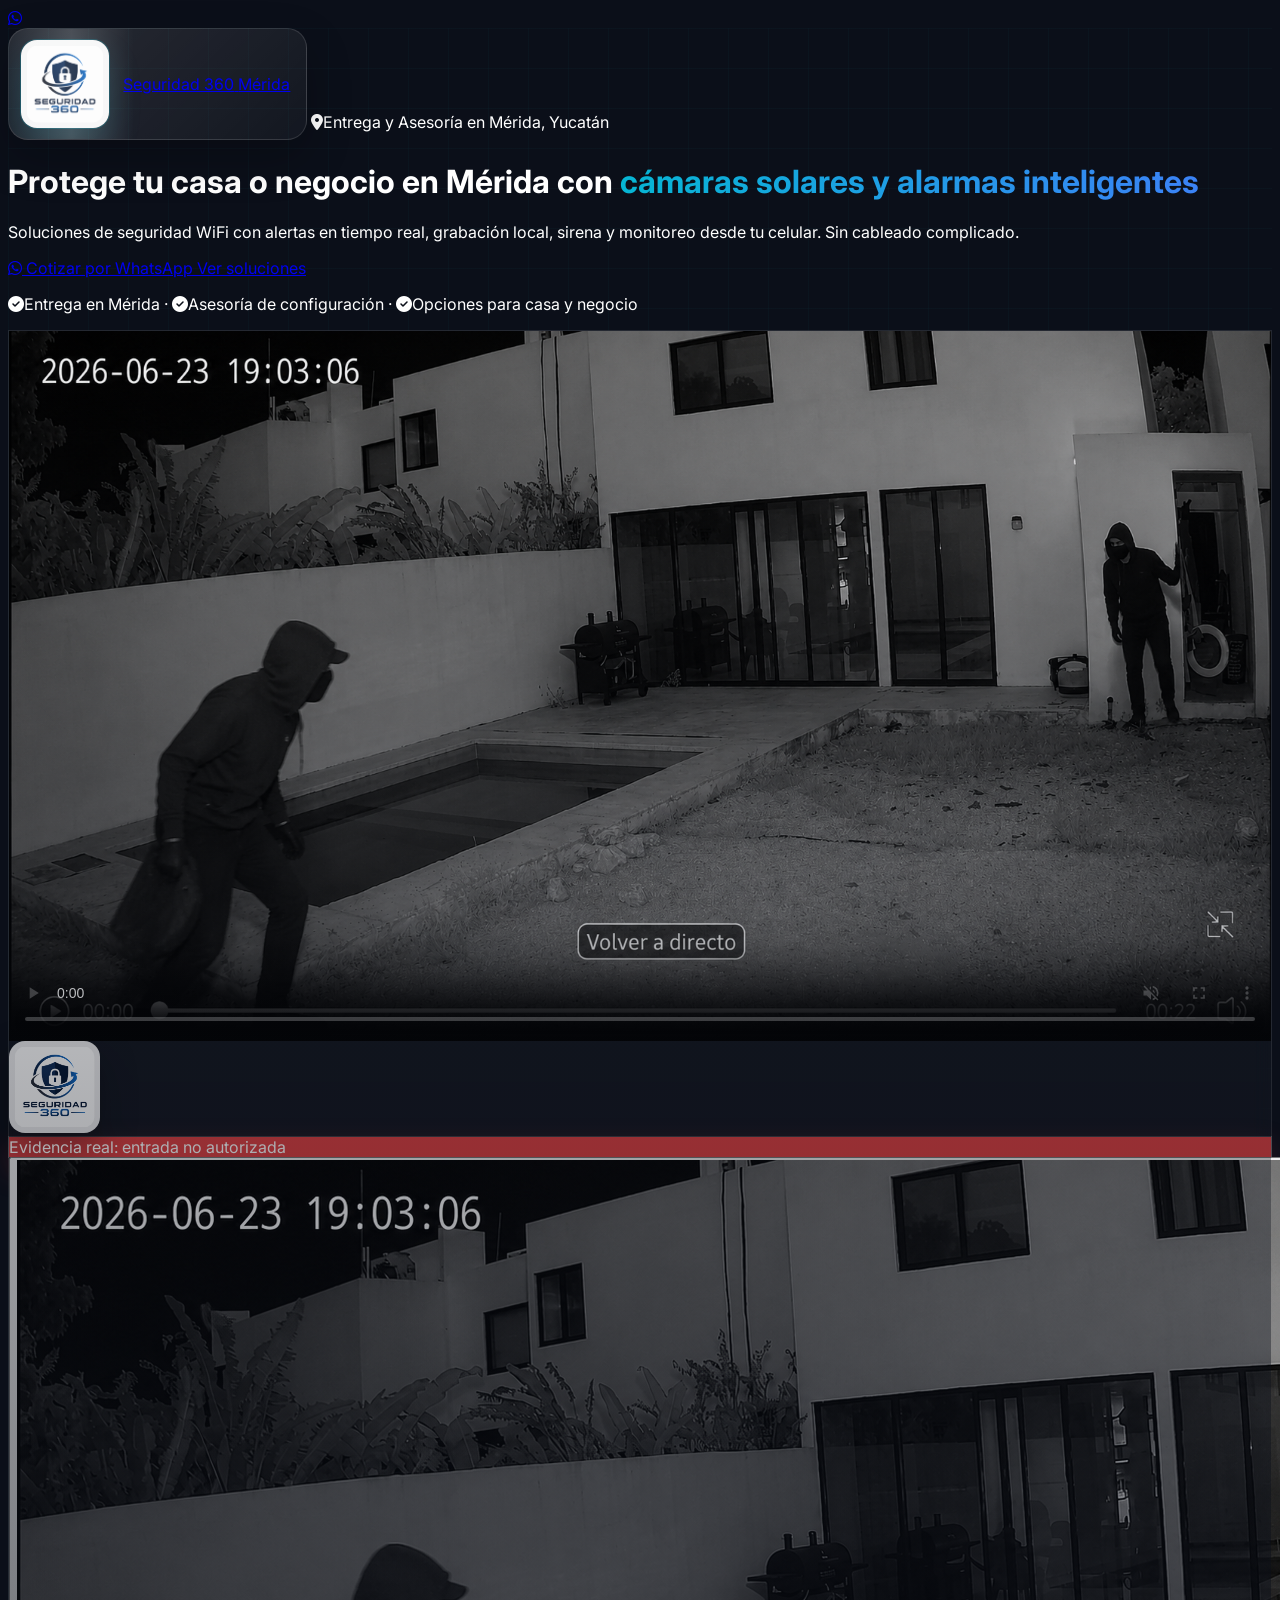
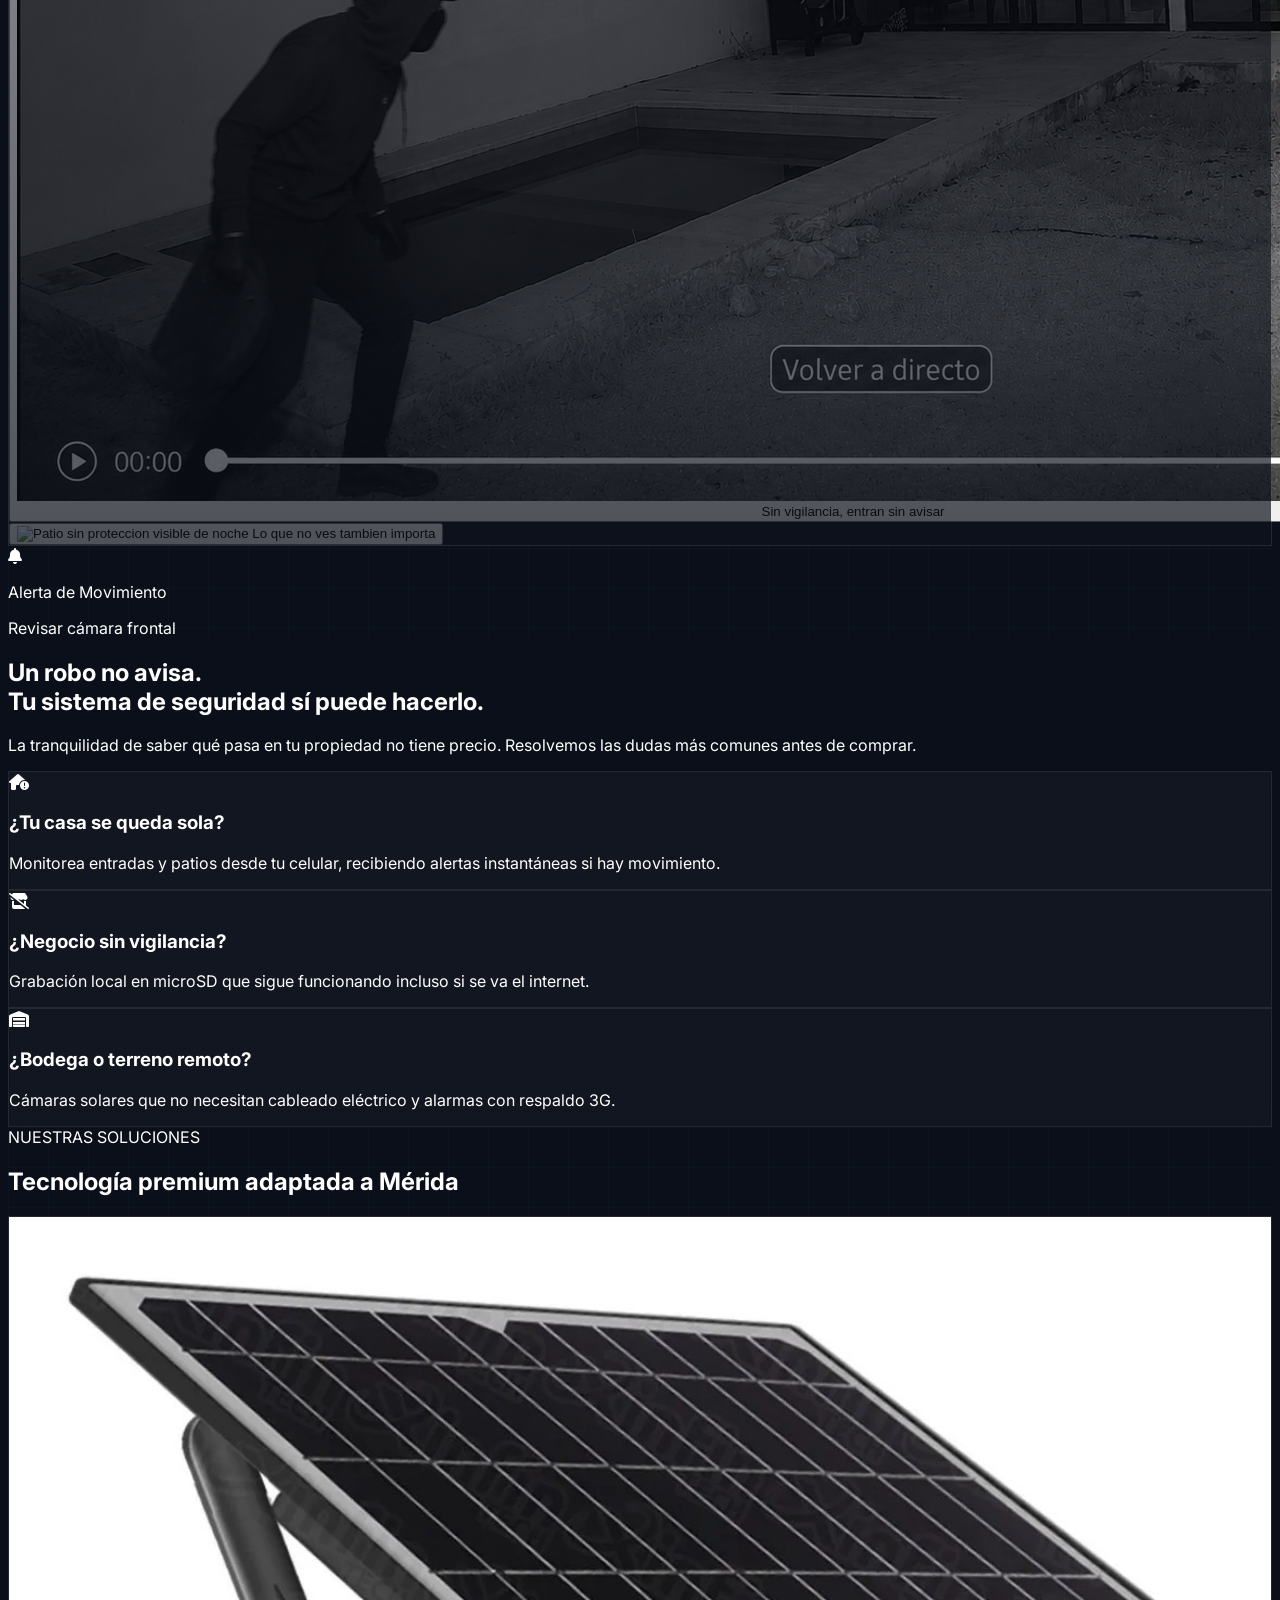
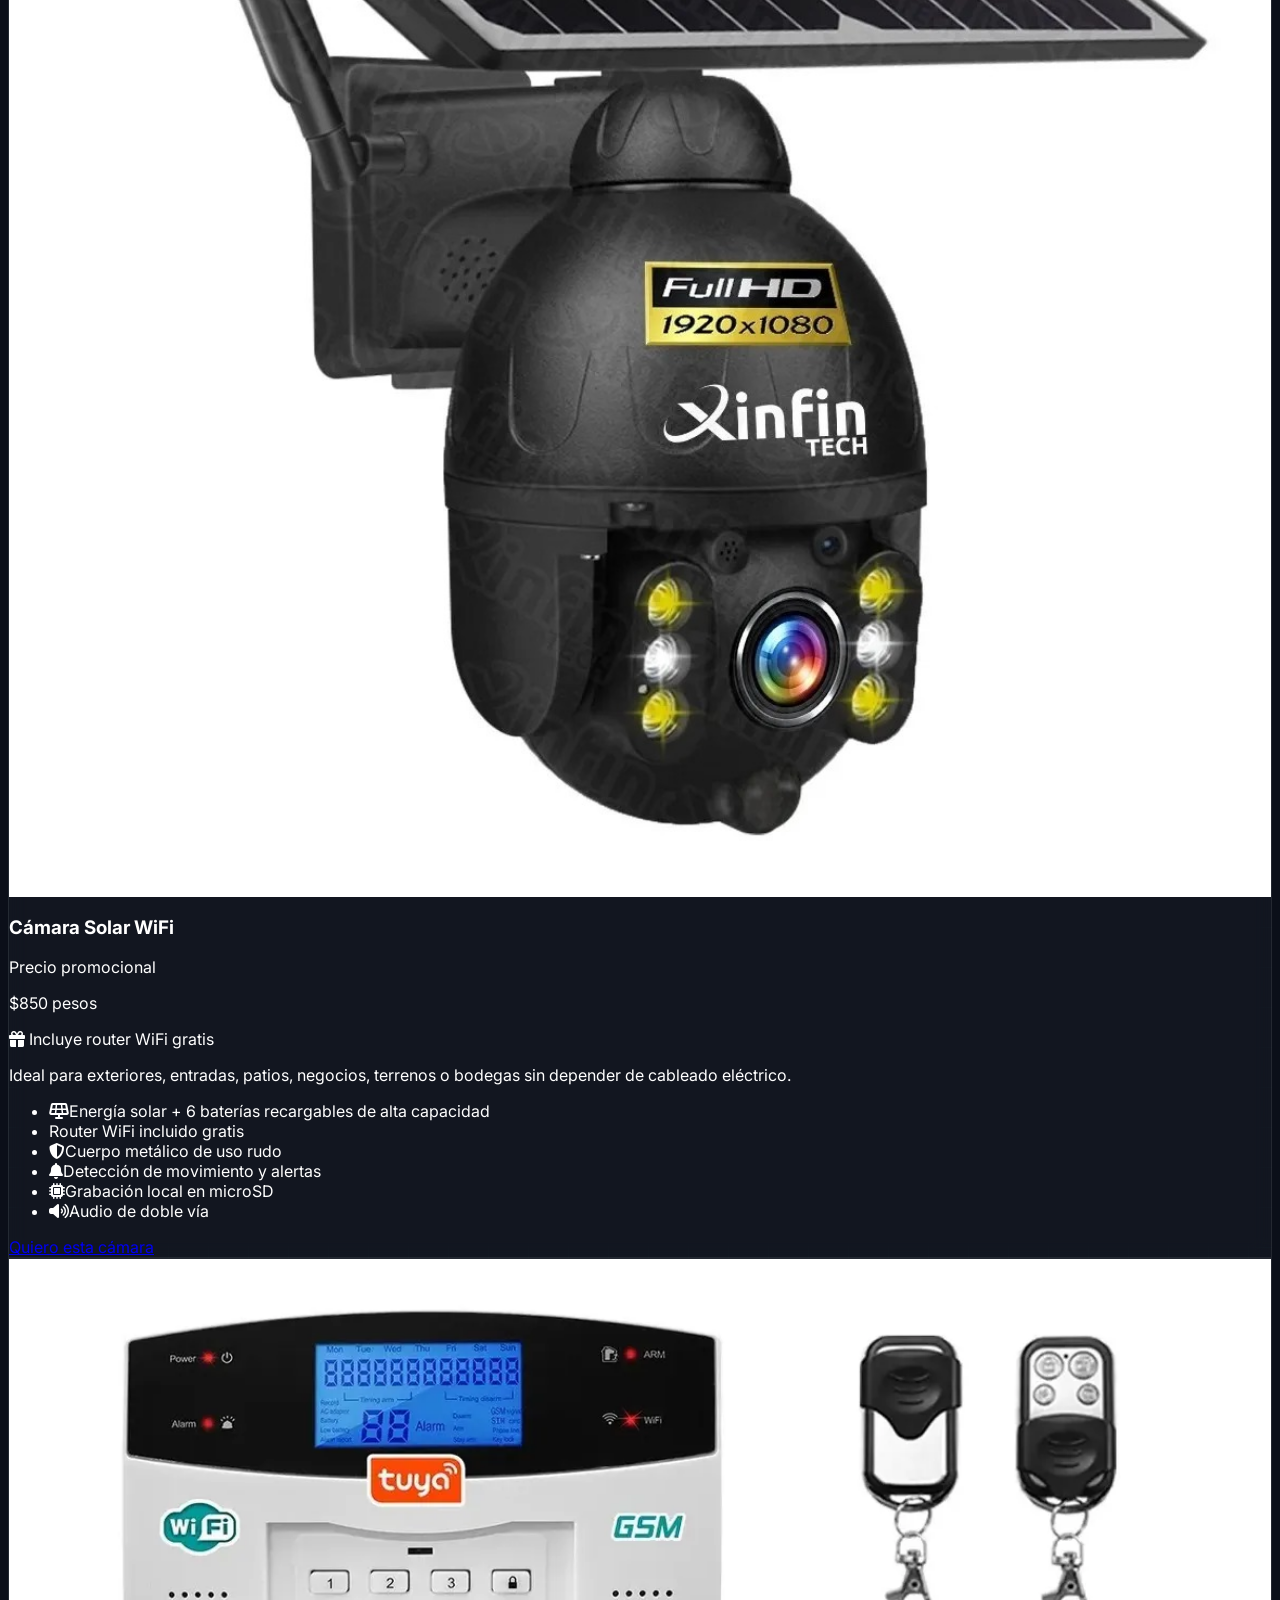
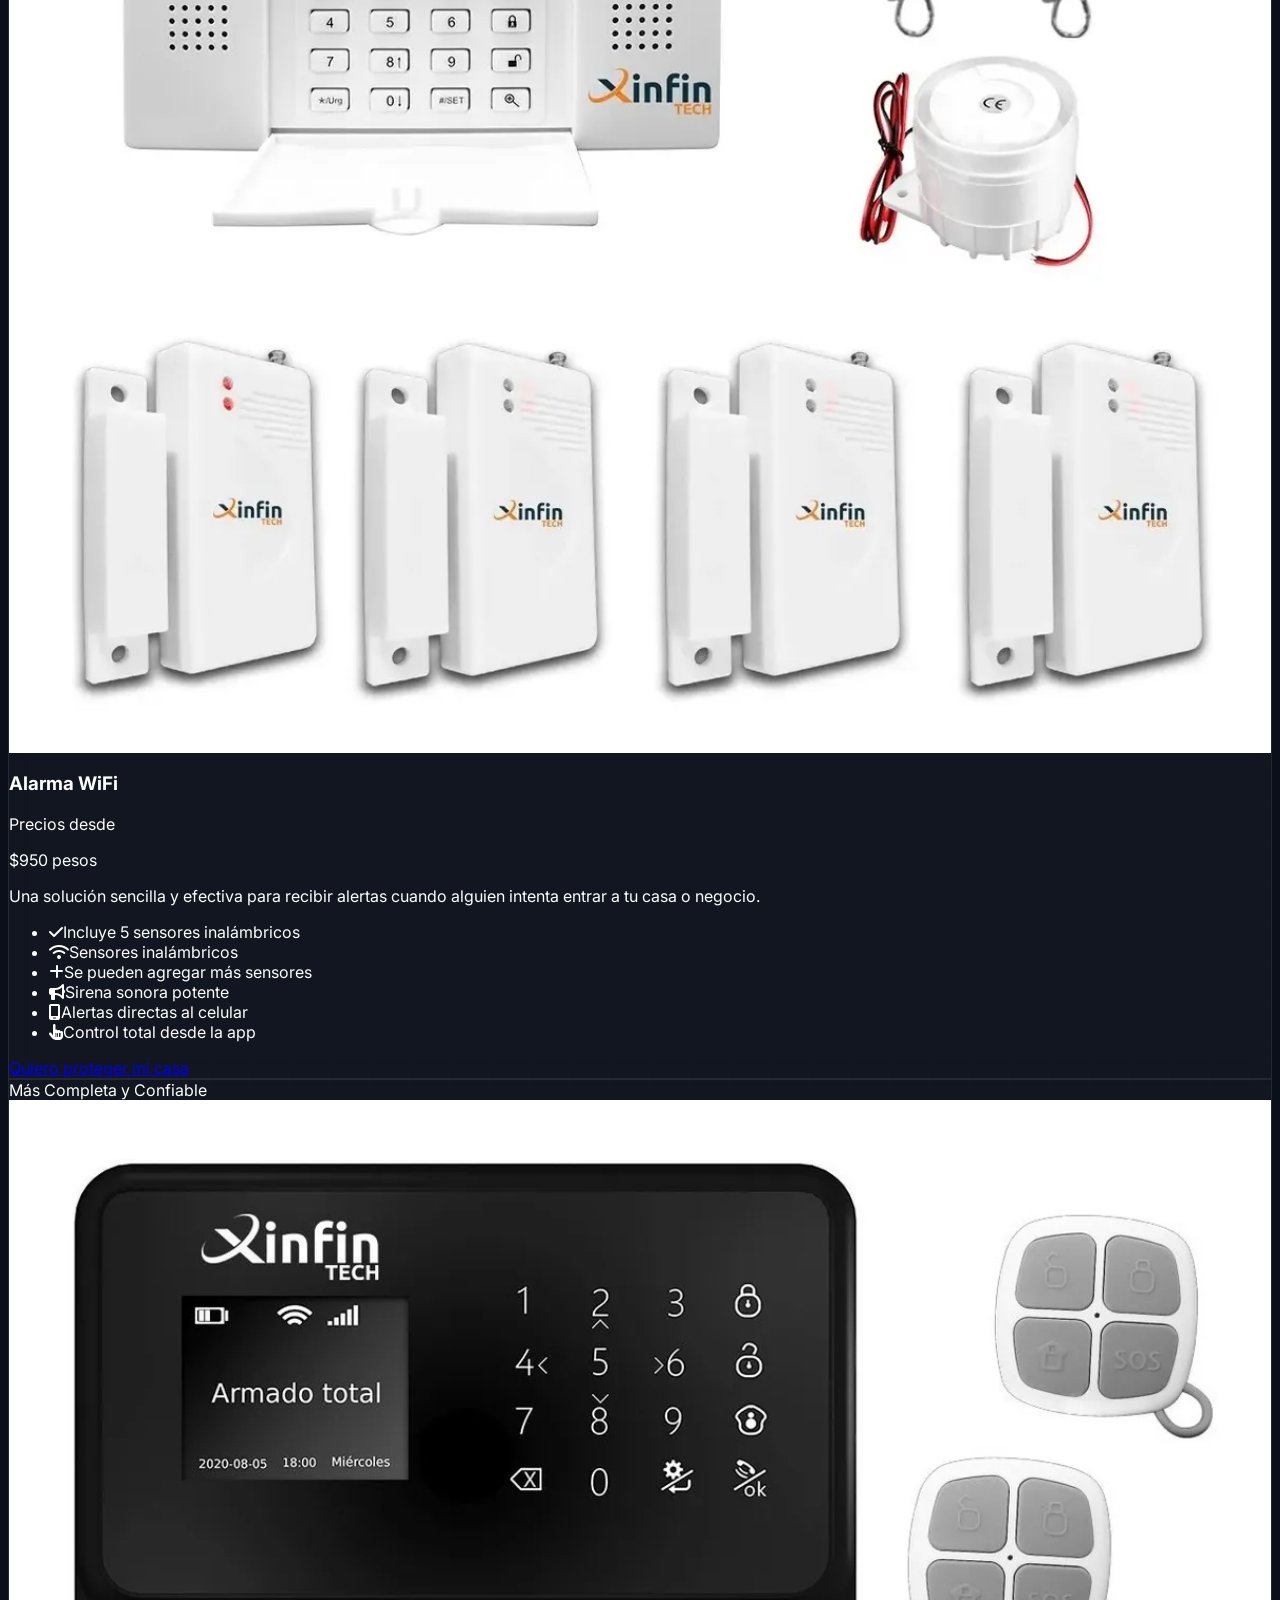
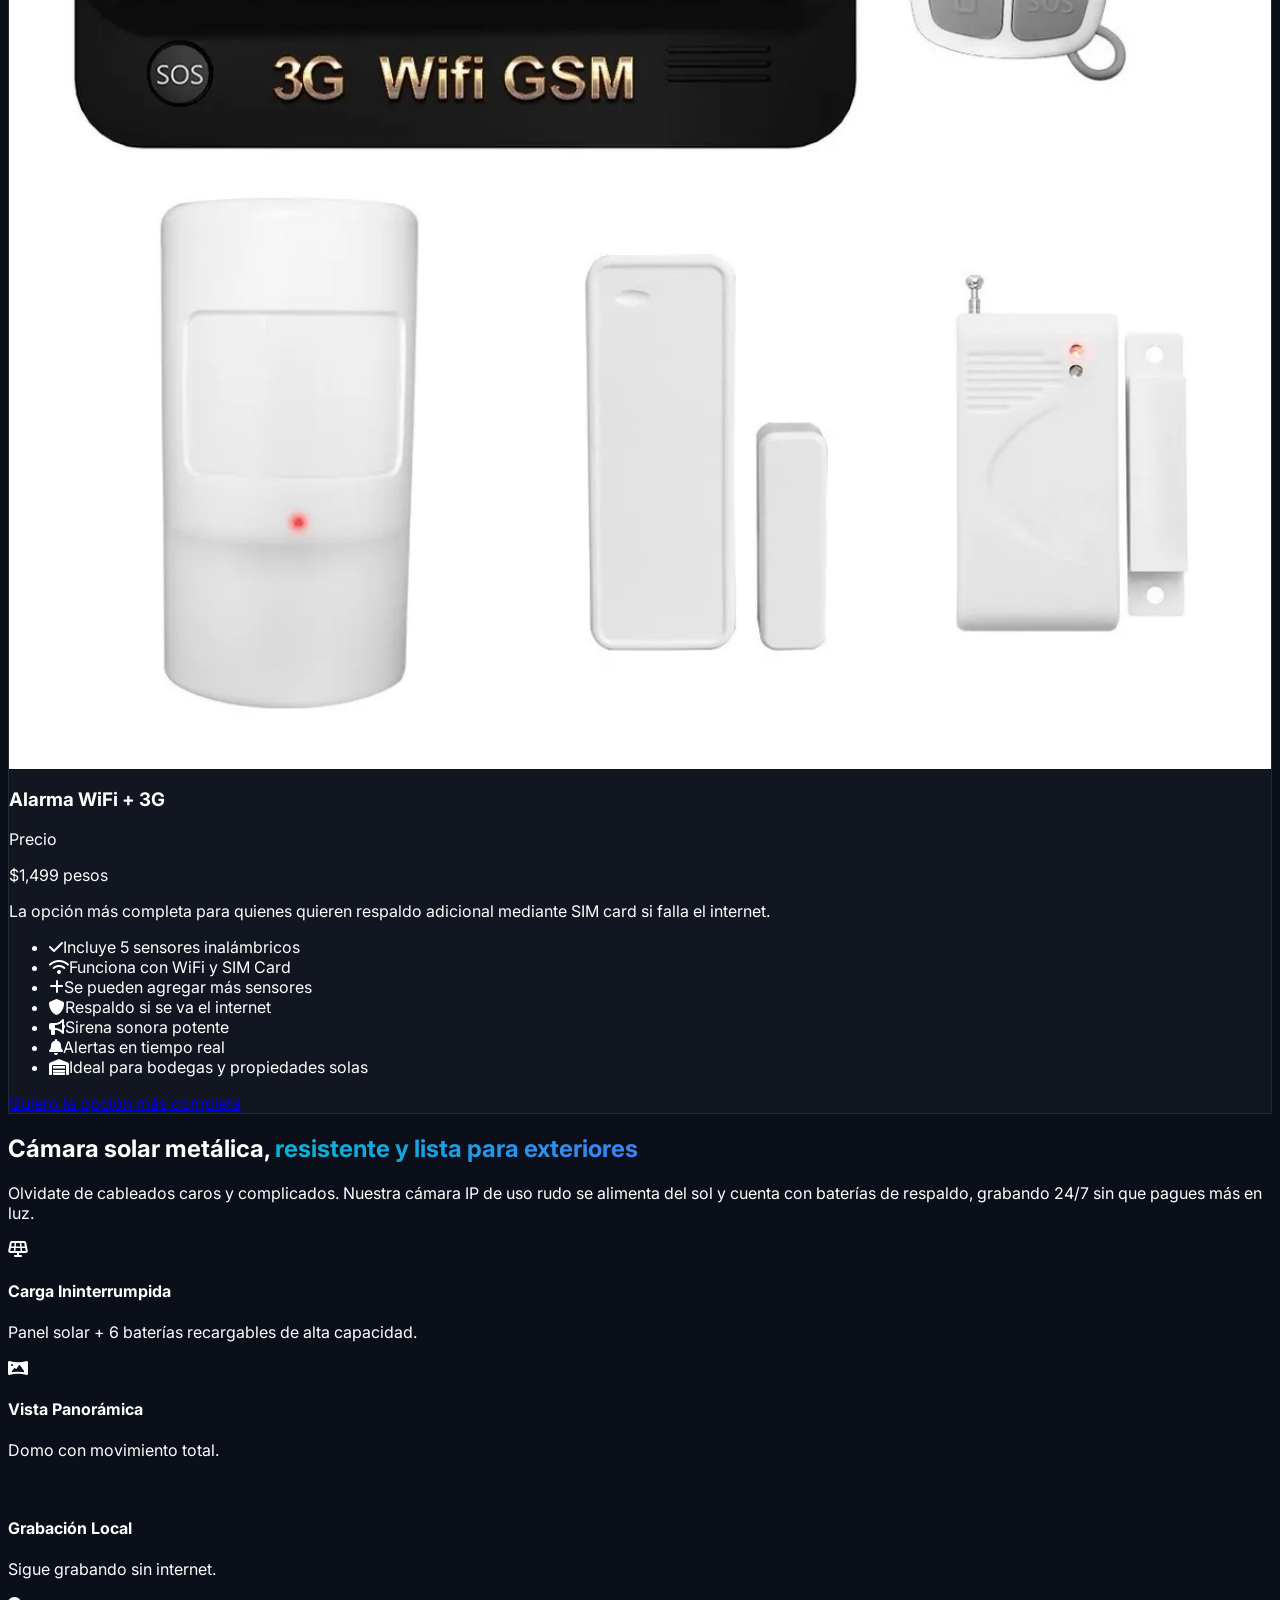
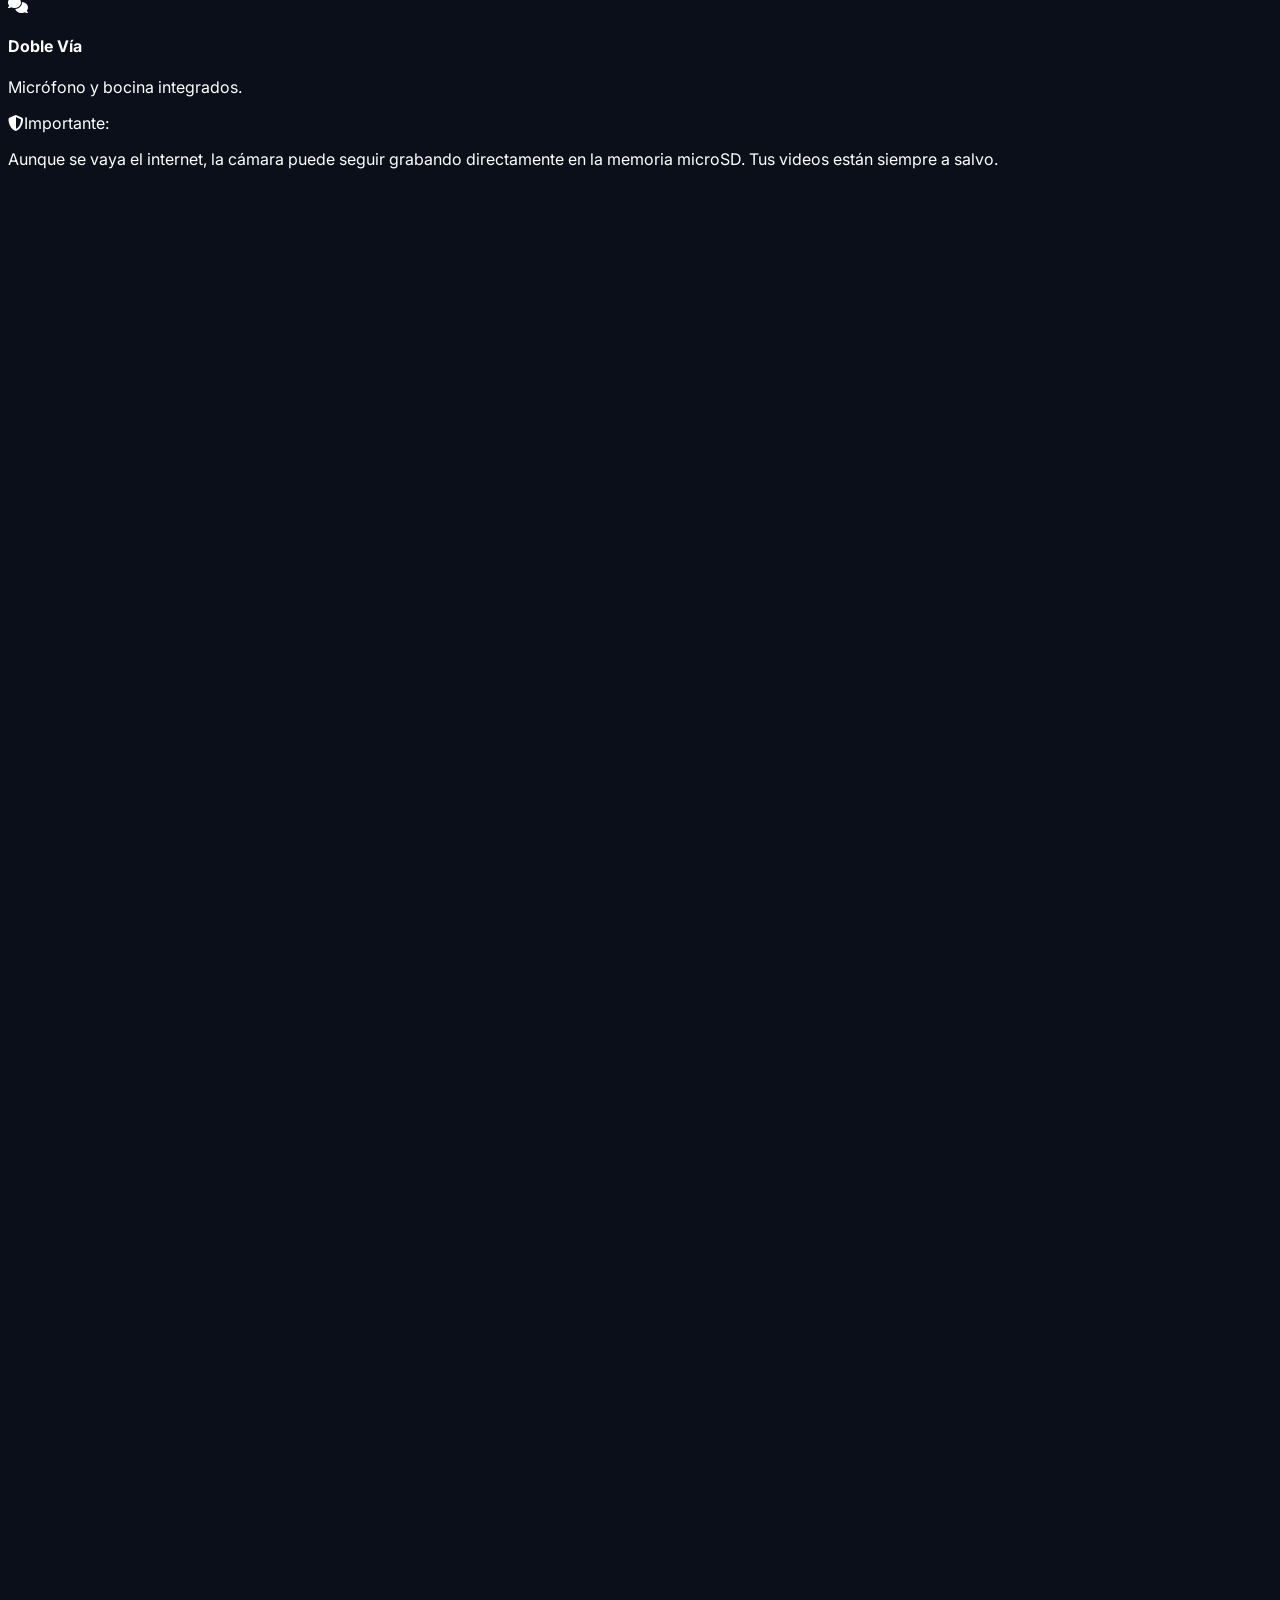
==== commit 8836c0e4: "Add files via upload" ====
--- a/index.html.html
+++ b/index.html.html
@@ -47,9 +47,28 @@
         html { scroll-behavior: smooth; }
         body { background-color: #0B0F19; color: #fff; font-family: 'Inter', sans-serif; }
         
-        /* Animaciones Scroll Reveal */
-        .reveal { opacity: 0; transform: translateY(30px); transition: all 0.8s cubic-bezier(0.5, 0, 0, 1); }
-        .reveal.active { opacity: 1; transform: translateY(0); }
+        /* Animaciones Scroll Reveal */
+        .reveal { opacity: 0; transform: translateY(34px) scale(0.98); transition: opacity 0.8s cubic-bezier(0.5, 0, 0, 1), transform 0.8s cubic-bezier(0.5, 0, 0, 1); transition-delay: var(--reveal-delay, 0ms); }
+        .reveal.active { opacity: 1; transform: translateY(0) scale(1); }
+        .reveal-left { transform: translateX(-34px) scale(0.98); }
+        .reveal-right { transform: translateX(34px) scale(0.98); }
+        .reveal-zoom { transform: translateY(18px) scale(0.94); }
+
+        @keyframes grid-drift {
+            0% { background-position: 0 0, 0 0; }
+            100% { background-position: 40px 40px, 40px 40px; }
+        }
+
+        @keyframes logo-float {
+            0%, 100% { transform: translateY(0) rotate(0deg); }
+            50% { transform: translateY(-8px) rotate(1deg); }
+        }
+
+        @keyframes shine-sweep {
+            0% { transform: translateX(-130%) skewX(-18deg); opacity: 0; }
+            20% { opacity: 0.75; }
+            55%, 100% { transform: translateX(160%) skewX(-18deg); opacity: 0; }
+        }
 
         /* Animación Pulso WhatsApp */
         @keyframes pulse-wa {
@@ -75,14 +94,56 @@
         .solar-bar { animation: solar-charge 3s infinite ease-in-out; }
 
         /* Efecto Glassmorphism para tarjetas premium */
-        .glass-card { background: rgba(255, 255, 255, 0.03); backdrop-filter: blur(10px); border: 1px solid rgba(255, 255, 255, 0.08); }
-        .glass-card:hover { border-color: rgba(6, 182, 212, 0.5); box-shadow: 0 10px 30px -5px rgba(6, 182, 212, 0.15); }
-
-        /* Fondo grid tecnológico */
-        .tech-grid { background-image: linear-gradient(rgba(6, 182, 212, 0.03) 1px, transparent 1px), linear-gradient(90deg, rgba(6, 182, 212, 0.03) 1px, transparent 1px); background-size: 40px 40px; }
+        .glass-card { background: rgba(255, 255, 255, 0.03); backdrop-filter: blur(10px); border: 1px solid rgba(255, 255, 255, 0.08); transition: transform .35s ease, border-color .35s ease, box-shadow .35s ease, background .35s ease; }
+        .glass-card:hover { transform: translateY(-6px); border-color: rgba(6, 182, 212, 0.5); box-shadow: 0 18px 38px -12px rgba(6, 182, 212, 0.26); background: rgba(255, 255, 255, 0.055); }
+
+        /* Fondo grid tecnológico */
+        .tech-grid { background-image: linear-gradient(rgba(6, 182, 212, 0.03) 1px, transparent 1px), linear-gradient(90deg, rgba(6, 182, 212, 0.03) 1px, transparent 1px); background-size: 40px 40px; animation: grid-drift 18s linear infinite; }
         
         /* Gradiente texto */
         .text-gradient { background: linear-gradient(to right, #06B6D4, #3B82F6); -webkit-background-clip: text; background-clip: text; color: transparent; }
+
+        .brand-lockup {
+            position: relative;
+            display: inline-flex;
+            align-items: center;
+            gap: 0.9rem;
+            overflow: hidden;
+            padding: 0.7rem 1rem 0.7rem 0.75rem;
+            border-radius: 1.25rem;
+            border: 1px solid rgba(255,255,255,0.12);
+            background: linear-gradient(135deg, rgba(255,255,255,0.12), rgba(255,255,255,0.035));
+            box-shadow: 0 18px 45px rgba(0,0,0,0.22);
+        }
+        .brand-lockup::after {
+            content: "";
+            position: absolute;
+            inset: 0;
+            width: 42%;
+            background: linear-gradient(90deg, transparent, rgba(255,255,255,0.18), transparent);
+            animation: shine-sweep 4.5s ease-in-out infinite;
+        }
+        .brand-logo-mark {
+            width: 4.8rem;
+            height: 4.8rem;
+            object-fit: contain;
+            border-radius: 1rem;
+            background: rgba(255,255,255,0.96);
+            padding: 0.35rem;
+            box-shadow: 0 0 0 1px rgba(6,182,212,0.24), 0 16px 34px rgba(6,182,212,0.16);
+            animation: logo-float 5.5s ease-in-out infinite;
+        }
+        .hero-logo-watermark {
+            width: 5rem;
+            height: 5rem;
+            object-fit: contain;
+            border-radius: 1rem;
+            background: rgba(255,255,255,0.92);
+            padding: 0.35rem;
+            box-shadow: 0 14px 35px rgba(0,0,0,0.35);
+        }
+        .animated-action { transition: transform .25s ease, box-shadow .25s ease, background .25s ease, color .25s ease; }
+        .animated-action:hover { transform: translateY(-3px); box-shadow: 0 18px 34px -18px rgba(6,182,212,.55); }
 
         .media-cover { width: 100%; height: 100%; object-fit: cover; display: block; }
         .hero-evidence::after {
@@ -123,14 +184,23 @@
             max-height: 84vh;
             max-width: min(92vw, 1120px);
         }
+
+        @media (prefers-reduced-motion: reduce) {
+            *, *::before, *::after {
+                animation-duration: 0.01ms !important;
+                animation-iteration-count: 1 !important;
+                scroll-behavior: auto !important;
+                transition-duration: 0.01ms !important;
+            }
+        }
     </style>
-</head>
+</head>
 <body class="overflow-x-hidden">
 
     <!-- Botón Flotante de WhatsApp -->
     <a href="https://wa.me/529991850841?text=Hola,%20vi%20la%20página%20de%20Seguridad%20360%20Mérida.%20Me%20interesa%20cotizar%20una%20cámara%20solar%20WiFi%20/%20alarma%20para%20mi%20casa%20o%20negocio.%20¿Me%20puedes%20dar%20información?" 
        target="_blank" 
-       class="fixed bottom-6 right-6 z-50 bg-[#25D366] text-white p-4 rounded-full shadow-2xl pulse-wa hover:scale-110 transition-transform">
+       class="hidden md:flex fixed bottom-6 right-6 z-50 bg-[#25D366] text-white p-4 rounded-full shadow-2xl pulse-wa hover:scale-110 transition-transform">
         <i class="fab fa-whatsapp text-3xl"></i>
     </a>
 
@@ -145,10 +215,17 @@
 
         <div class="container mx-auto px-6 py-20 grid lg:grid-cols-2 gap-12 items-center">
             <!-- Columna Texto -->
-            <div class="reveal">
-                <span class="inline-block bg-cian-seguridad/10 text-cian-seguridad text-sm font-medium px-4 py-1.5 rounded-full mb-6 border border-cian-seguridad/20">
-                    <i class="fas fa-location-dot mr-2"></i>Entrega y Asesoría en Mérida, Yucatán
-                </span>
+            <div class="reveal reveal-left">
+                <a href="#hero" class="brand-lockup mb-8 animated-action" aria-label="Seguridad 360 Mérida">
+                    <img src="assets/seguridad360/Logo.png" alt="Logo Seguridad 360" class="brand-logo-mark">
+                    <span class="relative z-10">
+                        <span class="block text-2xl md:text-3xl font-black tracking-wide text-white leading-none">Seguridad 360</span>
+                        <span class="block text-xs md:text-sm font-semibold text-cian-seguridad uppercase tracking-[0.22em] mt-1">Mérida</span>
+                    </span>
+                </a>
+                <span class="inline-block bg-cian-seguridad/10 text-cian-seguridad text-sm font-medium px-4 py-1.5 rounded-full mb-6 border border-cian-seguridad/20">
+                    <i class="fas fa-location-dot mr-2"></i>Entrega y Asesoría en Mérida, Yucatán
+                </span>
                 <h1 class="text-4xl md:text-6xl font-black leading-tight mb-6">
                     Protege tu casa o negocio en Mérida con <span class="text-gradient">cámaras solares y alarmas inteligentes</span>
                 </h1>
@@ -159,12 +236,12 @@
                 <div class="flex flex-col sm:flex-row gap-4 mb-6">
                     <a href="https://wa.me/529991850841?text=Hola,%20vi%20la%20página%20de%20Seguridad%20360%20Mérida.%20Me%20interesa%20cotizar%20una%20cámara%20solar%20WiFi%20/%20alarma%20para%20mi%20casa%20o%20negocio.%20¿Me%20puedes%20dar%20información?" 
                        target="_blank" 
-                       class="bg-[#25D366] text-white font-bold text-center py-4 px-8 rounded-xl hover:bg-[#1da851] transition-all shadow-lg flex items-center justify-center space-x-2">
-                        <i class="fab fa-whatsapp text-2xl"></i> <span>Cotizar por WhatsApp</span>
-                    </a>
-                    <a href="#soluciones" class="bg-white/5 text-white border border-white/20 font-bold text-center py-4 px-8 rounded-xl hover:bg-white/10 transition-all flex items-center justify-center">
-                        Ver soluciones
-                    </a>
+                       class="animated-action bg-[#25D366] text-white font-bold text-center py-4 px-8 rounded-xl hover:bg-[#1da851] transition-all shadow-lg flex items-center justify-center space-x-2">
+                        <i class="fab fa-whatsapp text-2xl"></i> <span>Cotizar por WhatsApp</span>
+                    </a>
+                    <a href="#soluciones" class="animated-action bg-white/5 text-white border border-white/20 font-bold text-center py-4 px-8 rounded-xl hover:bg-white/10 transition-all flex items-center justify-center">
+                        Ver soluciones
+                    </a>
                 </div>
                 <p class="text-sm text-gray-400">
                     <i class="fas fa-check-circle text-cian-seguridad mr-2"></i>Entrega en Mérida 
@@ -176,10 +253,11 @@
             </div>
 
             <!-- Columna Visual -->
-            <div class="relative reveal">
+            <div class="relative reveal reveal-right">
                 <div class="relative z-10">
                     <div class="w-full h-[26rem] glass-card rounded-3xl relative overflow-hidden hero-evidence">
                         <video class="media-cover" src="assets/seguridad360/intrusion-video.mp4" poster="assets/seguridad360/intrusion-ladrones.png" autoplay muted loop playsinline controls></video>
+                        <img src="assets/seguridad360/Logo.png" alt="Seguridad 360" class="hero-logo-watermark absolute top-5 right-5 z-10 hidden sm:block">
                         <div class="absolute top-5 left-5 z-10 threat-label text-white text-xs font-black tracking-wide px-4 py-2 rounded-full uppercase">
                             Evidencia real: entrada no autorizada
                         </div>
@@ -265,7 +343,7 @@
                         </div>
                         <p class="text-gray-400 mb-6 text-sm">Ideal para exteriores, entradas, patios, negocios, terrenos o bodegas sin depender de cableado eléctrico.</p>
                         <ul class="space-y-3 text-sm text-gray-300 mb-8 flex-grow">
-                            <li><i class="fas fa-solar-panel text-solar mr-3"></i>Energía solar + 8 baterías incluidas</li>
+                            <li><i class="fas fa-solar-panel text-solar mr-3"></i>Energía solar + 6 baterías recargables de alta capacidad</li>
                             <li><i class="fas fa-router text-solar mr-3"></i>Router WiFi incluido gratis</li>
                             <li><i class="fas fa-shield-halved text-solar mr-3"></i>Cuerpo metálico de uso rudo</li>
                             <li><i class="fas fa-bell text-solar mr-3"></i>Detección de movimiento y alertas</li>
@@ -349,7 +427,7 @@
                 <div class="grid grid-cols-2 gap-6 mb-8">
                     <div class="flex items-start space-x-3">
                         <i class="fas fa-solar-panel text-solar text-2xl mt-1"></i>
-                        <div><h4 class="font-bold">Carga Ininterrumpida</h4><p class="text-sm text-gray-400">Panel solar + 8 baterías.</p></div>
+                        <div><h4 class="font-bold">Carga Ininterrumpida</h4><p class="text-sm text-gray-400">Panel solar + 6 baterías recargables de alta capacidad.</p></div>
                     </div>
                     <div class="flex items-start space-x-3">
                         <i class="fas fa-panorama text-cian-seguridad text-2xl mt-1"></i>
@@ -513,71 +591,8 @@
         </div>
     </section>
 
-    <!-- =========================================
-         7. SECCIÓN DE PAQUETES
-    ========================================== -->
-    <section id="paquetes" class="py-20 bg-noche">
-        <div class="container mx-auto px-6">
-            <div class="text-center mb-16 reveal">
-                <h2 class="text-3xl md:text-5xl font-bold mb-4">Paquetes diseñados para tu tranquilidad</h2>
-                <p class="text-gray-400">Elige la protección ideal. Precios especiales al preguntar por WhatsApp.</p>
-            </div>
-
-            <div class="grid lg:grid-cols-3 gap-8 items-stretch">
-                <!-- Paquete 1 -->
-                <div class="glass-card rounded-2xl p-8 flex flex-col reveal">
-                    <h3 class="text-xl font-bold text-azul-electrico mb-2">Protección Básica</h3>
-                    <p class="text-3xl font-black mb-1">Desde $____ MXN</p>
-                    <p class="text-xs text-gray-500 mb-6">Pregunta disponibilidad por WhatsApp</p>
-                    <ul class="space-y-3 text-sm text-gray-300 mb-8 flex-grow">
-                        <li><i class="fas fa-check mr-2 text-azul-electrico"></i>Alarma WiFi</li>
-                        <li><i class="fas fa-check mr-2 text-azul-electrico"></i>Sensores inalámbricos</li>
-                        <li><i class="fas fa-check mr-2 text-azul-electrico"></i>Sirena sonora</li>
-                        <li><i class="fas fa-check mr-2 text-azul-electrico"></i>Alertas al celular</li>
-                    </ul>
-                    <a href="https://wa.me/529991850841?text=Hola,%20me%20interesa%20el%20Paquete%20Protección%20Básica." target="_blank" class="block text-center bg-white/5 border border-white/20 text-white font-bold py-3 rounded-xl hover:bg-white/10 transition-all">
-                        Cotizar paquete básico
-                    </a>
-                </div>
-
-                <!-- Paquete 2 (Destacado) -->
-                <div class="glass-card rounded-2xl p-8 flex flex-col reveal border-cian-seguridad transform lg:scale-105 relative shadow-2xl shadow-cian-seguridad/10">
-                    <div class="absolute -top-4 left-1/2 -translate-x-1/2 bg-cian-seguridad text-noche text-xs font-bold px-4 py-1 rounded-full uppercase">El más vendido</div>
-                    <h3 class="text-xl font-bold text-cian-seguridad mb-2">Protección Exterior</h3>
-                    <p class="text-3xl font-black mb-1">Desde $____ MXN</p>
-                    <p class="text-xs text-gray-500 mb-6">Precio especial por paquete</p>
-                    <ul class="space-y-3 text-sm text-gray-300 mb-8 flex-grow">
-                        <li><i class="fas fa-check mr-2 text-cian-seguridad"></i>Cámara solar WiFi</li>
-                        <li><i class="fas fa-check mr-2 text-cian-seguridad"></i>Panel solar + 8 baterías</li>
-                        <li><i class="fas fa-check mr-2 text-cian-seguridad"></i>Grabación microSD</li>
-                        <li><i class="fas fa-check mr-2 text-cian-seguridad"></i>Alertas de movimiento</li>
-                    </ul>
-                    <a href="https://wa.me/529991850841?text=Hola,%20me%20interesa%20el%20Paquete%20Protección%20Exterior%20(Cámara%20Solar)." target="_blank" class="block text-center bg-cian-seguridad text-noche font-bold py-3 rounded-xl hover:bg-cyan-400 transition-all">
-                        Cotizar cámara solar
-                    </a>
-                </div>
-
-                <!-- Paquete 3 -->
-                <div class="glass-card rounded-2xl p-8 flex flex-col reveal">
-                    <h3 class="text-xl font-bold text-solar mb-2">Protección Completa</h3>
-                    <p class="text-3xl font-black mb-1">Desde $____ MXN</p>
-                    <p class="text-xs text-gray-500 mb-6">La solución definitiva</p>
-                    <ul class="space-y-3 text-sm text-gray-300 mb-8 flex-grow">
-                        <li><i class="fas fa-check mr-2 text-solar"></i>Cámara solar WiFi</li>
-                        <li><i class="fas fa-check mr-2 text-solar"></i>Alarma WiFi o WiFi + 3G</li>
-                        <li><i class="fas fa-check mr-2 text-solar"></i>Router WiFi dedicado opcional</li>
-                        <li><i class="fas fa-check mr-2 text-solar"></i>Asesoría de configuración</li>
-                    </ul>
-                    <a href="https://wa.me/529991850841?text=Hola,%20me%20interesa%20el%20Paquete%20Protección%20Completa." target="_blank" class="block text-center bg-white/5 border border-white/20 text-white font-bold py-3 rounded-xl hover:bg-white/10 transition-all">
-                        Quiero protección completa
-                    </a>
-                </div>
-            </div>
-        </div>
-    </section>
-
-    <!-- =========================================
-         8. SECCIÓN DE CONFIANZA Y FORMULARIO CORTO
+    <!-- =========================================
+         7. SECCIÓN DE CONFIANZA Y FORMULARIO CORTO
     ========================================== -->
     <section id="confianza" class="py-20 bg-grafito">
         <div class="container mx-auto px-6">
@@ -638,7 +653,7 @@
                                 <option>Cámara solar</option>
                                 <option>Alarma WiFi</option>
                                 <option>Alarma WiFi + 3G</option>
-                                <option>Paquete completo</option>
+                                <option>Quiero recomendación</option>
                             </select>
                         </div>
                         <button type="submit" class="w-full bg-[#25D366] text-white font-bold py-4 rounded-xl hover:bg-[#1da851] transition-all flex items-center justify-center space-x-2 mt-4">
@@ -737,7 +752,7 @@
                         <i class="fas fa-chevron-down text-cian-seguridad transition-transform"></i>
                     </button>
                     <div class="hidden p-6 pt-0 text-gray-400 text-sm">
-                        Sí, cuenta con panel solar que la carga durante el día, y 8 baterías incluidas que mantienen la energía durante la noche o días nublados.
+                        Sí, cuenta con panel solar que la carga durante el día, y 6 baterías recargables de alta capacidad que mantienen la energía durante la noche o días nublados.
                     </div>
                 </div>
                 <!-- FAQ 2 -->
@@ -822,7 +837,7 @@
         <div class="container mx-auto px-6 text-center relative z-10 reveal">
             <h2 class="text-3xl md:text-5xl font-black text-white mb-4">Empieza a proteger tu casa o negocio hoy</h2>
             <p class="text-white/90 text-lg max-w-2xl mx-auto mb-8">
-                Cuéntanos qué quieres proteger y te recomendamos la mejor opción: cámara solar, alarma WiFi, alarma WiFi + 3G o paquete completo.
+                Cuéntanos qué quieres proteger y te recomendamos la mejor opción: cámara solar, alarma WiFi o alarma WiFi + 3G.
             </p>
             <a href="https://wa.me/529991850841?text=Hola,%20vi%20la%20página%20de%20Seguridad%20360%20Mérida.%20Me%20interesa%20cotizar%20una%20cámara%20solar%20WiFi%20/%20alarma%20para%20mi%20casa%20o%20negocio.%20¿Me%20puedes%20dar%20información?" 
                target="_blank" 
@@ -841,19 +856,24 @@
     <footer class="bg-noche pt-16 pb-8 border-t border-white/10">
         <div class="container mx-auto px-6">
             <div class="grid md:grid-cols-3 gap-8 mb-12">
-                <div>
-                    <h3 class="text-2xl font-black text-gradient mb-4">Seguridad 360 Mérida</h3>
-                    <p class="text-gray-400 text-sm">Protección inteligente para tu casa o negocio en Yucatán. Cámaras solares, alarmas WiFi y respaldo total.</p>
-                </div>
+                <div>
+                    <a href="#hero" class="brand-lockup mb-5 animated-action" aria-label="Seguridad 360 Mérida">
+                        <img src="assets/seguridad360/Logo.png" alt="Logo Seguridad 360" class="brand-logo-mark">
+                        <span class="relative z-10">
+                            <span class="block text-2xl font-black tracking-wide text-white leading-none">Seguridad 360</span>
+                            <span class="block text-xs font-semibold text-cian-seguridad uppercase tracking-[0.22em] mt-1">Mérida</span>
+                        </span>
+                    </a>
+                    <p class="text-gray-400 text-sm">Protección inteligente para tu casa o negocio en Yucatán. Cámaras solares, alarmas WiFi y respaldo total.</p>
+                </div>
                 <div>
                     <h4 class="font-bold text-lg mb-4">Nuestros Productos</h4>
                     <ul class="space-y-2 text-gray-400 text-sm">
                         <li><a href="#camara-solar" class="hover:text-cian-seguridad">Cámaras solares WiFi</a></li>
                         <li><a href="#alarmas" class="hover:text-cian-seguridad">Alarmas WiFi</a></li>
                         <li><a href="#alarmas" class="hover:text-cian-seguridad">Alarmas WiFi + 3G</a></li>
-                        <li><a href="#paquetes" class="hover:text-cian-seguridad">Paquetes completos</a></li>
-                    </ul>
-                </div>
+                    </ul>
+                </div>
                 <div>
                     <h4 class="font-bold text-lg mb-4">Contacto Local</h4>
                     <ul class="space-y-2 text-gray-400 text-sm">
@@ -897,8 +917,13 @@
             });
         }, { threshold: 0.1 });
 
-        reveals.forEach(reveal => {
+        reveals.forEach((reveal, index) => {
+            reveal.style.setProperty('--reveal-delay', `${Math.min((index % 6) * 80, 400)}ms`);
             revealObserver.observe(reveal);
+        });
+
+        document.querySelectorAll('a, button').forEach((element) => {
+            element.classList.add('animated-action');
         });
 
         const solarGalleryImages = [
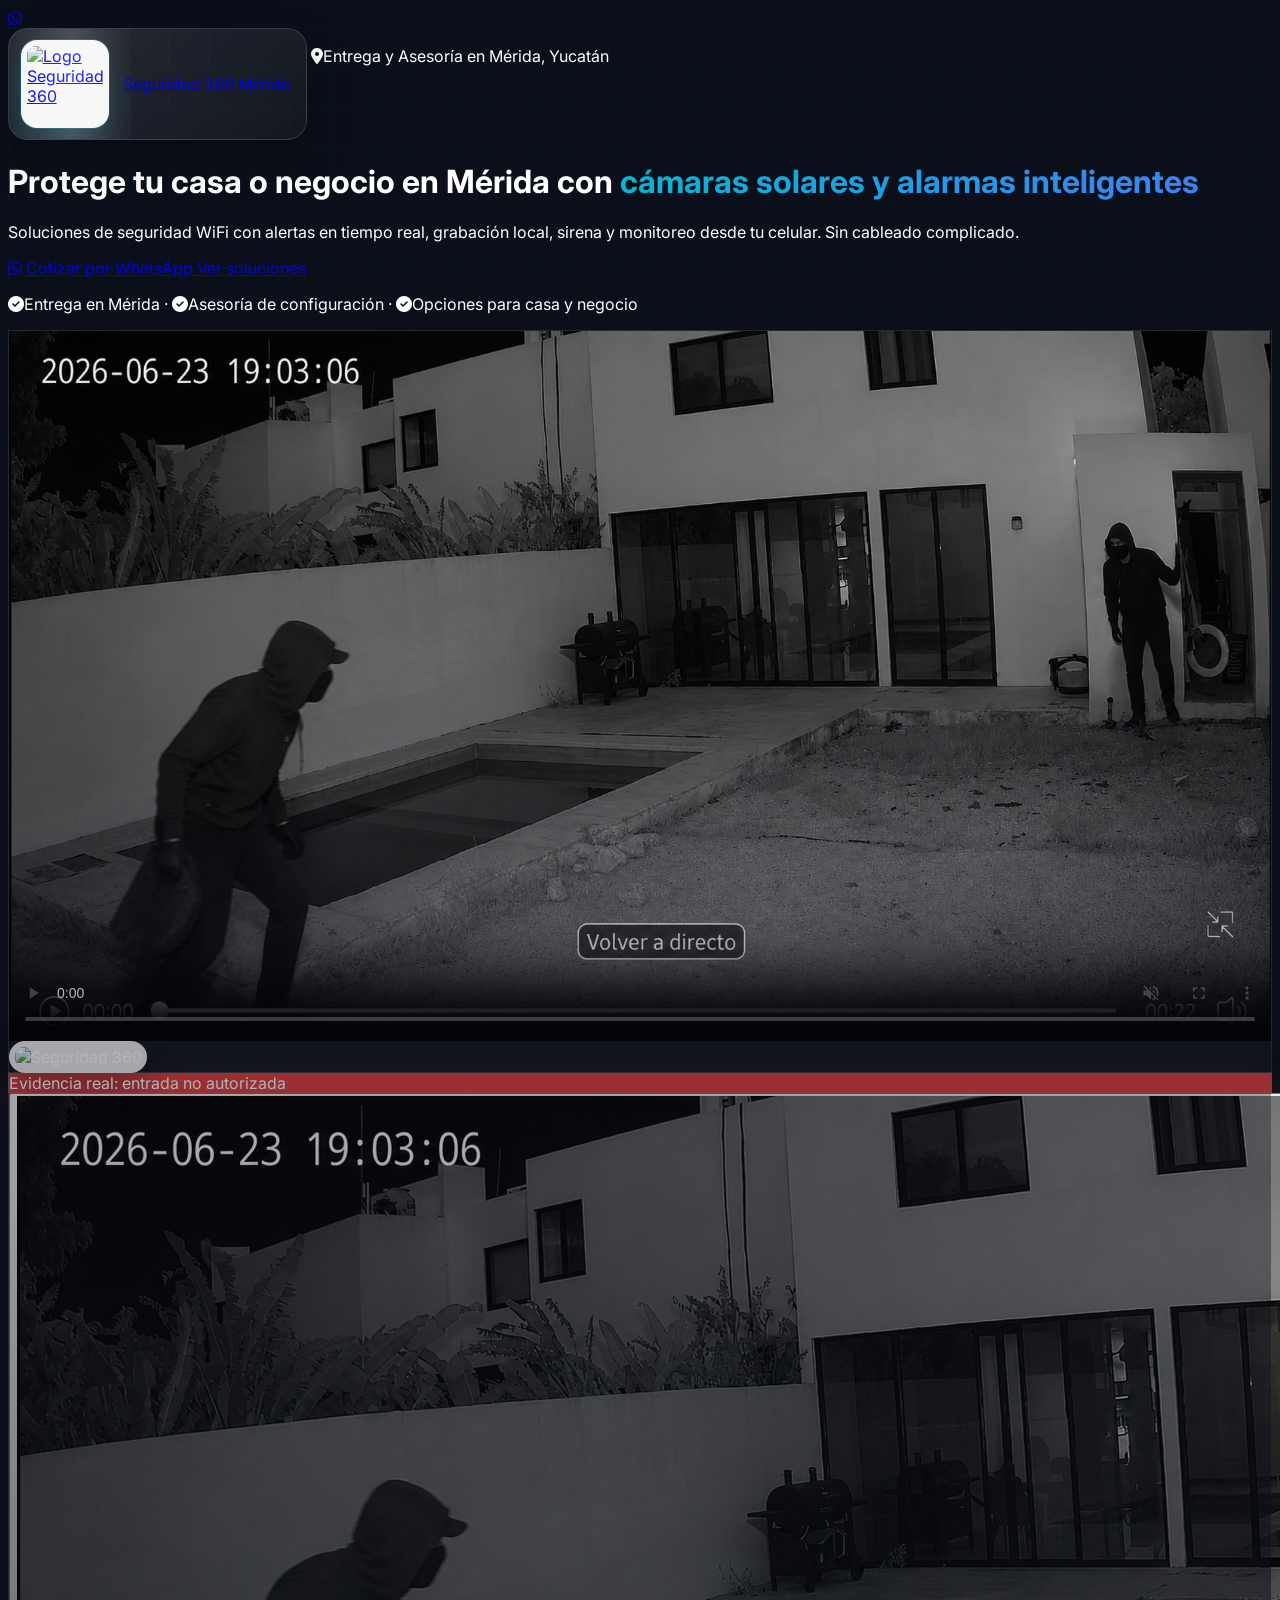
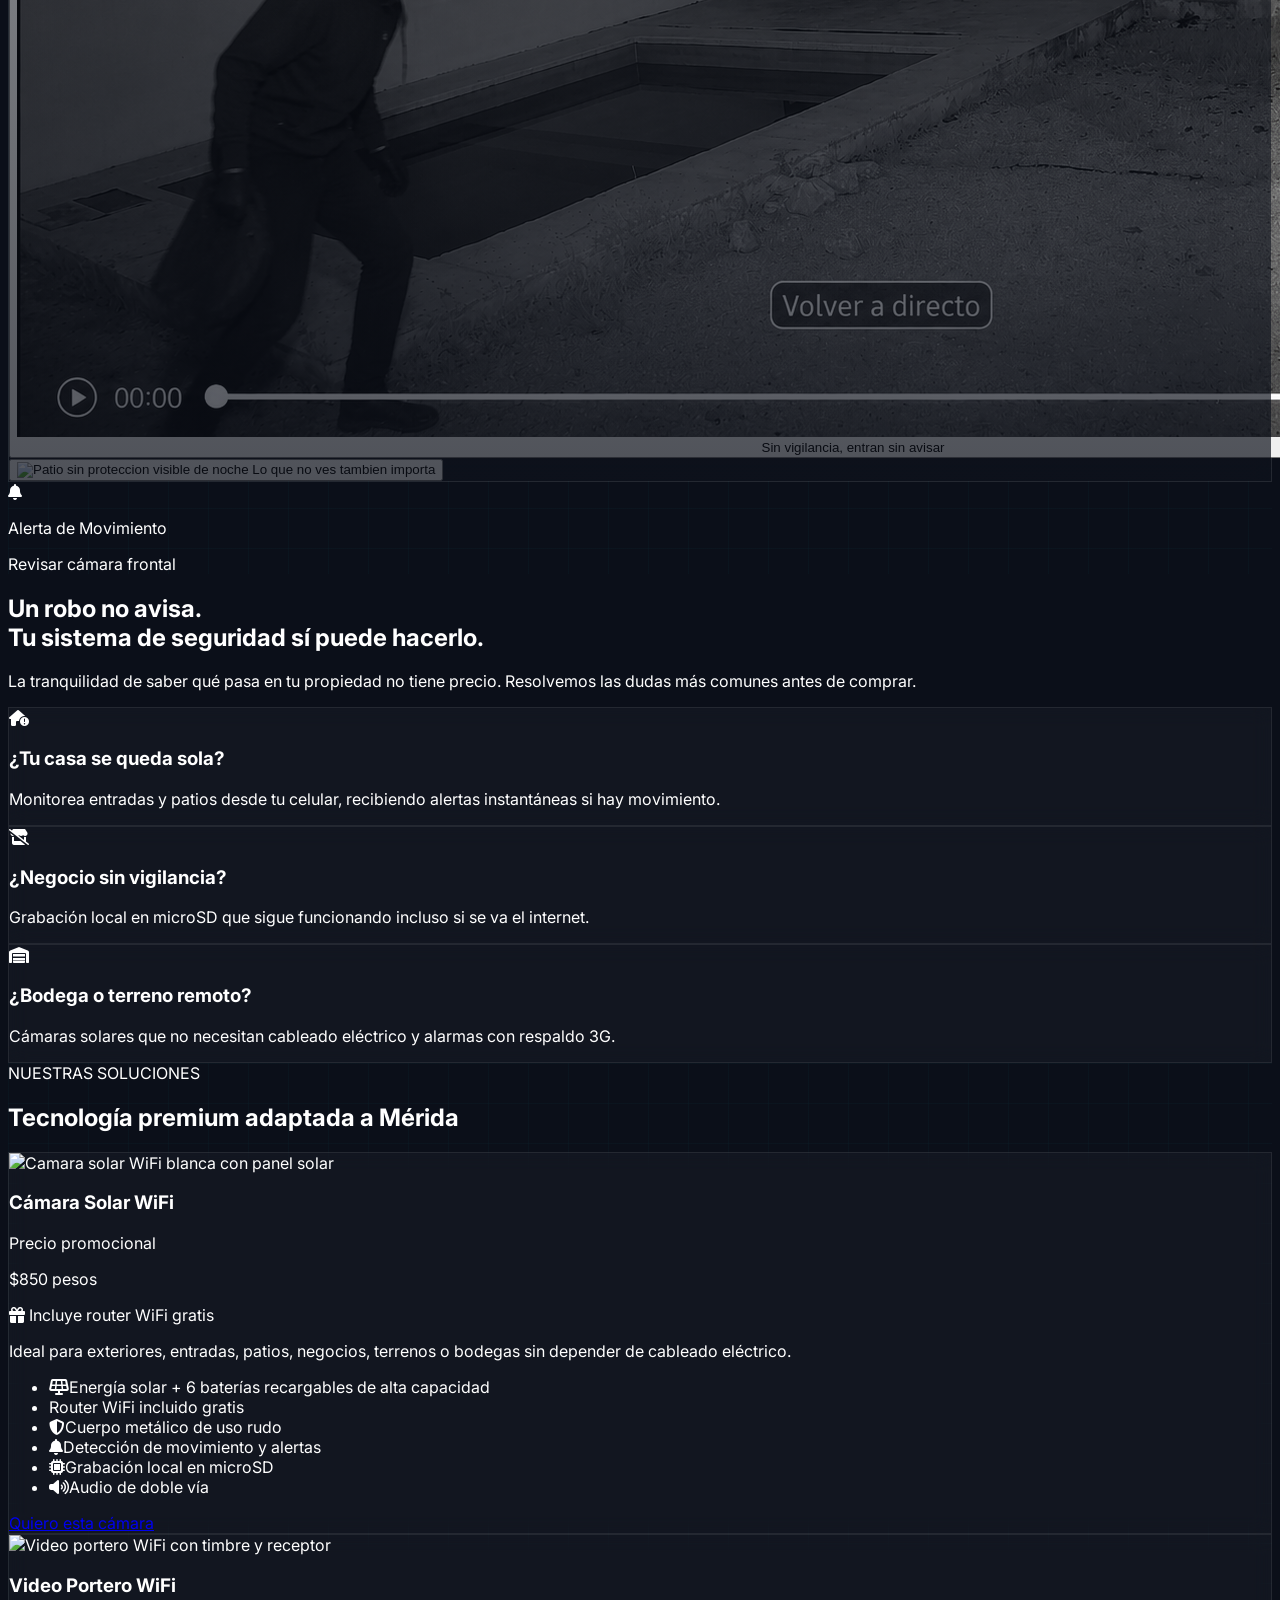
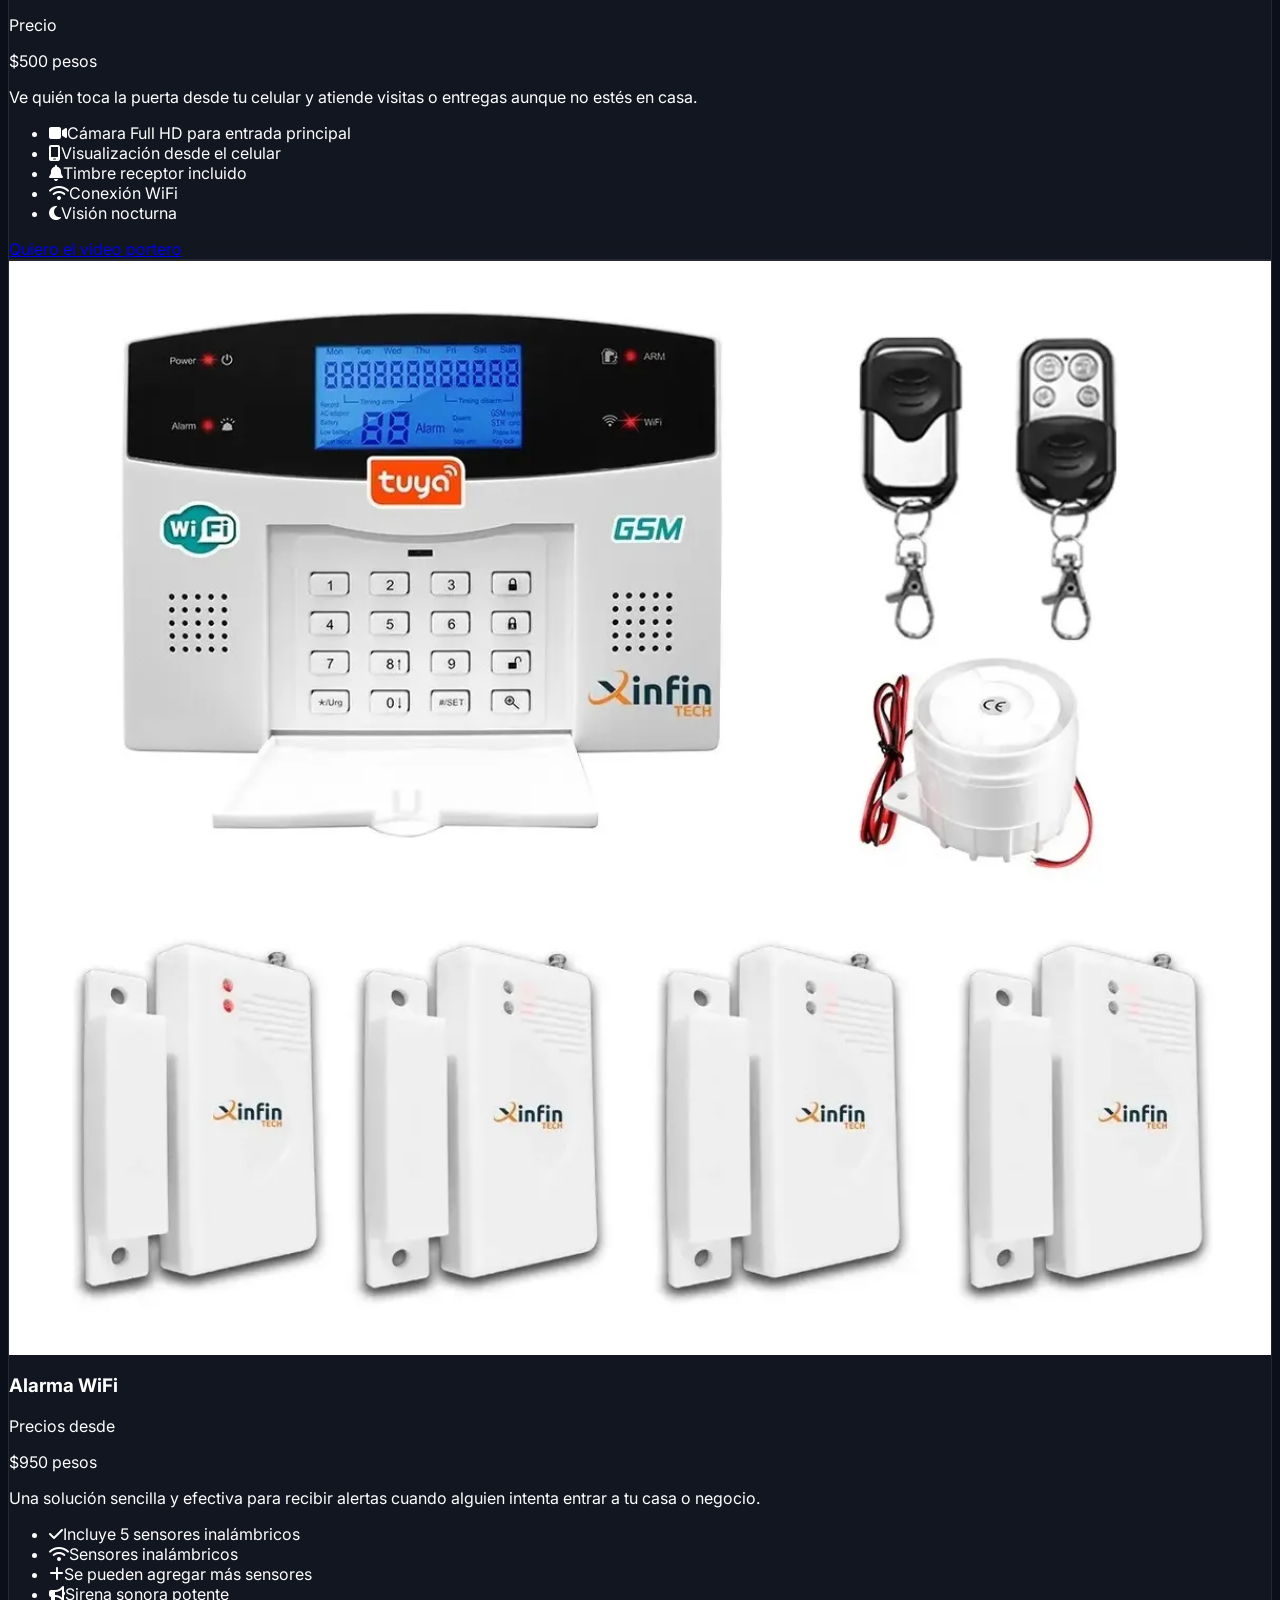
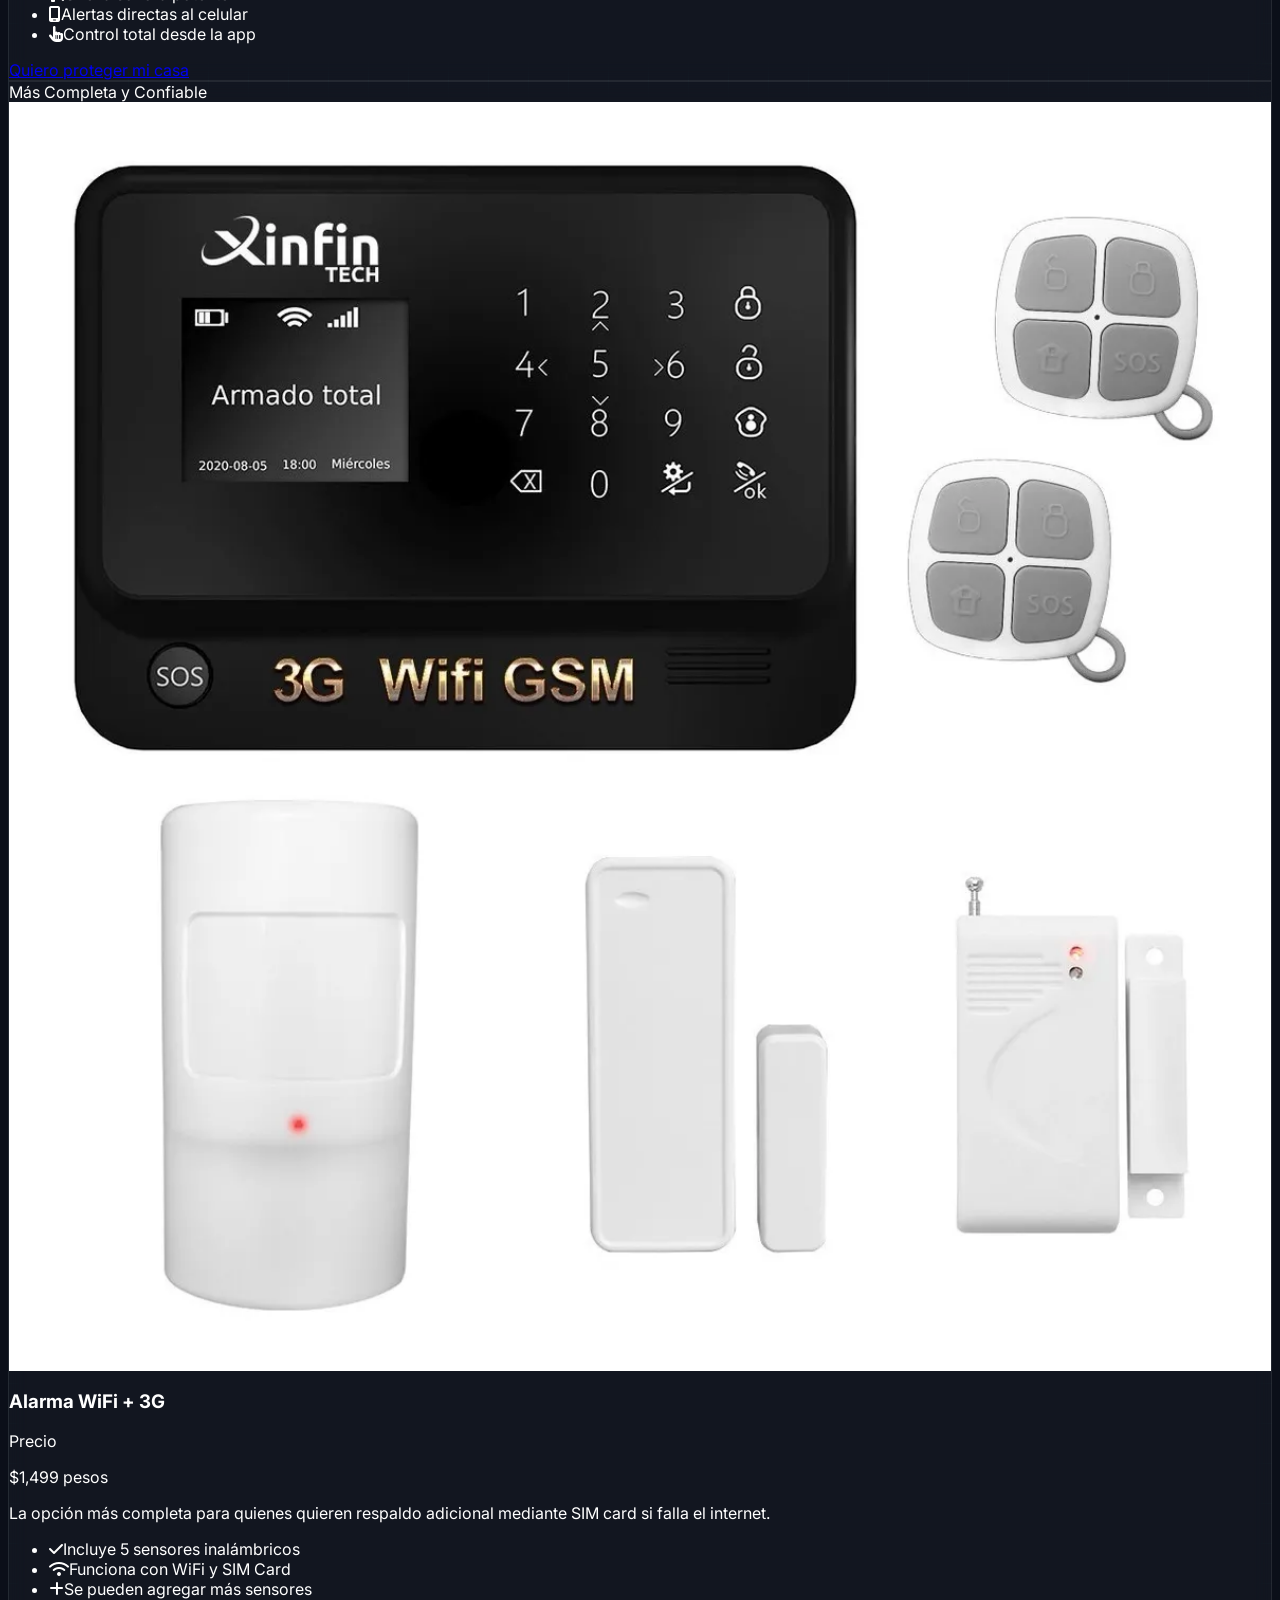
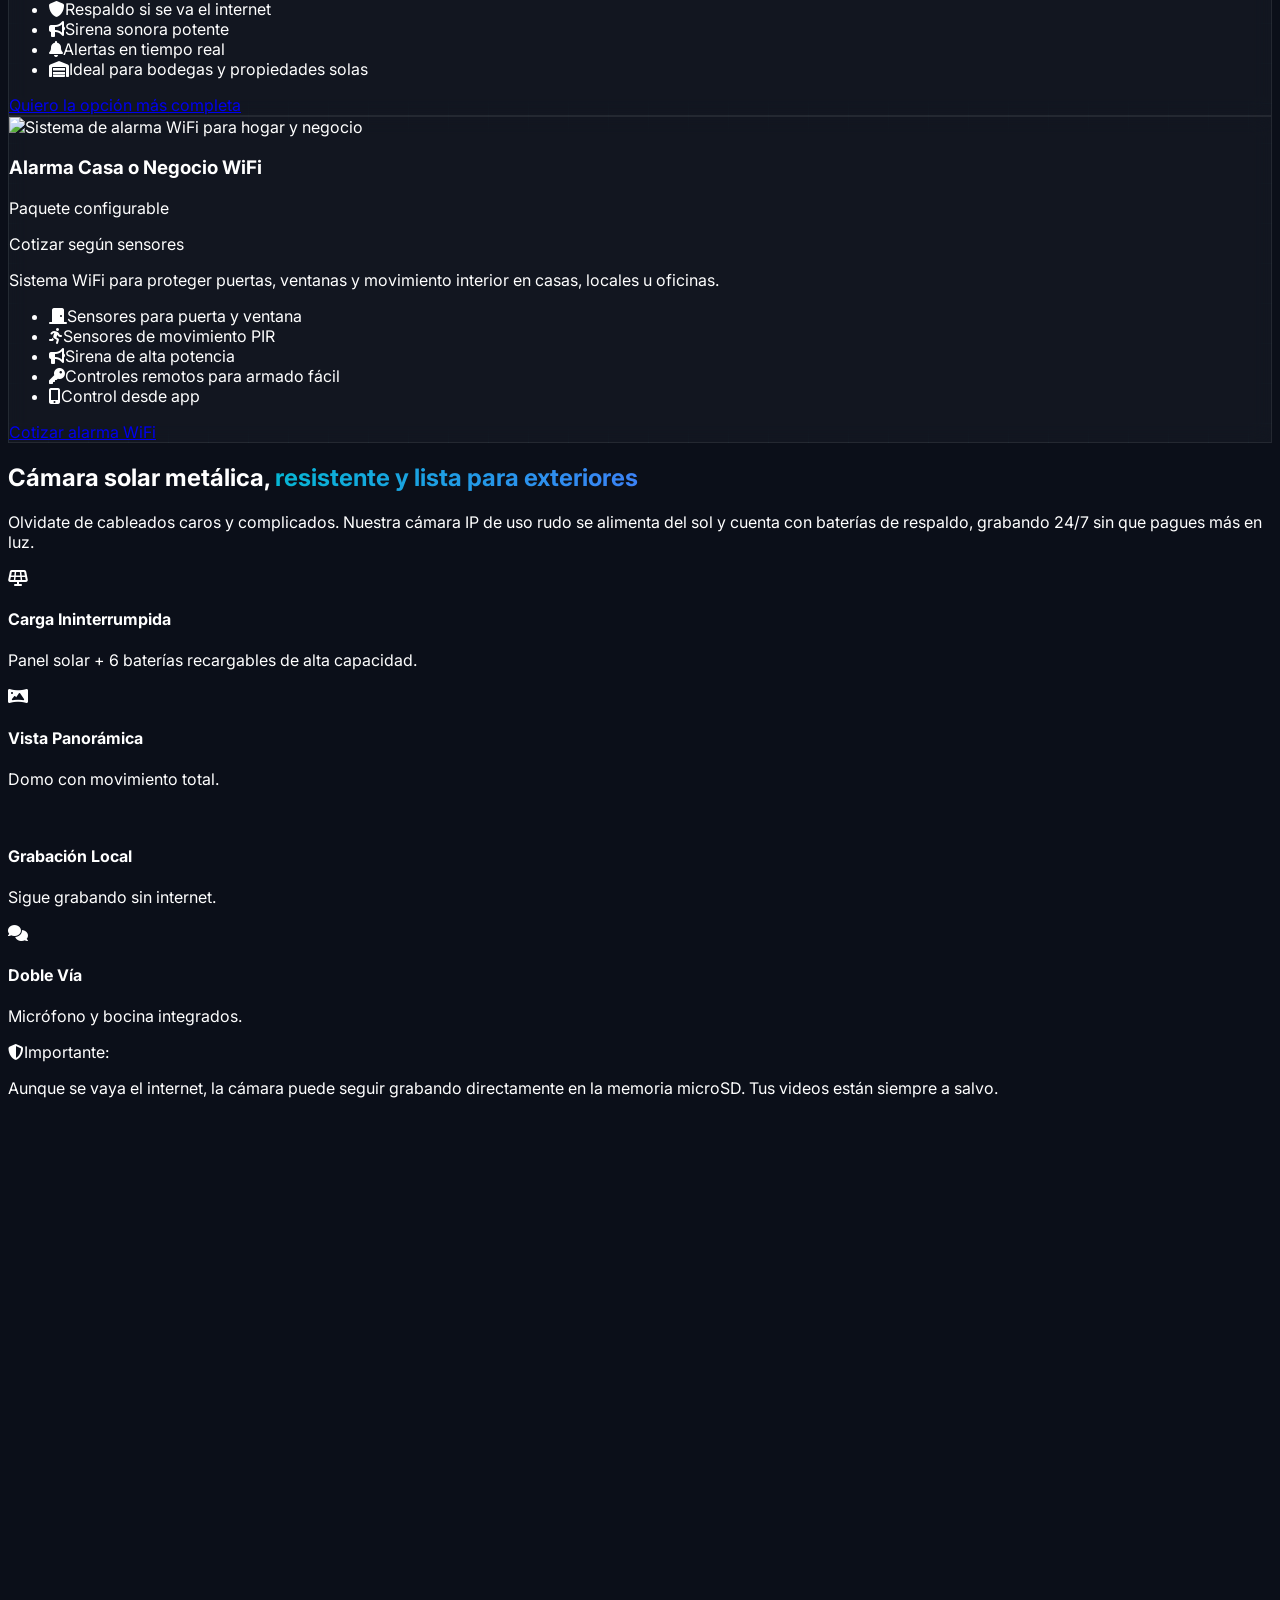
==== commit 93814917: "Add files via upload" ====
--- a/index.html.html
+++ b/index.html.html
@@ -1,52 +1,52 @@
-<!DOCTYPE html>
-<html lang="es">
-<head>
-    <meta charset="UTF-8">
-    <meta name="viewport" content="width=device-width, initial-scale=1.0">
-    <title>Cámaras solares WiFi y alarmas inteligentes en Mérida | Seguridad 360 Mérida</title>
-    <meta name="description" content="Protege tu casa o negocio en Mérida con cámaras solares WiFi, alarmas WiFi y alarmas WiFi + 3G con alertas en tiempo real. Entrega local y asesoría sin compromiso.">
-    <meta name="keywords" content="cámaras solares Mérida, cámaras WiFi Mérida, alarmas para casa Mérida, alarmas WiFi, seguridad para negocios Mérida, cámaras de seguridad Yucatán">
-    
-    <!-- Open Graph / Social Media -->
-    <meta property="og:title" content="Seguridad 360 Mérida | Cámaras Solares y Alarmas Inteligentes">
-    <meta property="og:description" content="Soluciones de seguridad WiFi con alertas en tiempo real, grabación local, sirena y monitoreo desde tu celular en Mérida, Yucatán.">
-    
-    <!-- Tailwind CSS -->
-    <script src="https://cdn.tailwindcss.com"></script>
-    
-    <!-- Google Fonts: Inter e Montserrat -->
-    <link rel="preconnect" href="https://fonts.googleapis.com">
-    <link rel="preconnect" href="https://fonts.gstatic.com" crossorigin>
-    <link href="https://fonts.googleapis.com/css2?family=Inter:wght@300;400;500;600;700;800;900&display=swap" rel="stylesheet">
-    
-    <!-- FontAwesome Icons -->
-    <link rel="stylesheet" href="https://cdnjs.cloudflare.com/ajax/libs/font-awesome/6.5.1/css/all.min.css">
-
-    <script>
-        tailwind.config = {
-            theme: {
-                extend: {
-                    colors: {
-                        'noche': '#0B0F19',
-                        'noche-claro': '#111827',
-                        'grafito': '#1F2937',
-                        'cian-seguridad': '#06B6D4',
-                        'azul-electrico': '#3B82F6',
-                        'solar': '#F59E0B',
-                        'gris-fondo': '#F9FAFB',
-                    },
-                    fontFamily: {
-                        'sans': ['Inter', 'sans-serif'],
-                    }
-                }
-            }
-        }
-    </script>
-
-    <style>
-        html { scroll-behavior: smooth; }
-        body { background-color: #0B0F19; color: #fff; font-family: 'Inter', sans-serif; }
-        
+<!DOCTYPE html>
+<html lang="es">
+<head>
+    <meta charset="UTF-8">
+    <meta name="viewport" content="width=device-width, initial-scale=1.0">
+    <title>Cámaras solares WiFi y alarmas inteligentes en Mérida | Seguridad 360 Mérida</title>
+    <meta name="description" content="Protege tu casa o negocio en Mérida con cámaras solares WiFi, alarmas WiFi y alarmas WiFi + 3G con alertas en tiempo real. Entrega local y asesoría sin compromiso.">
+    <meta name="keywords" content="cámaras solares Mérida, cámaras WiFi Mérida, alarmas para casa Mérida, alarmas WiFi, seguridad para negocios Mérida, cámaras de seguridad Yucatán">
+    
+    <!-- Open Graph / Social Media -->
+    <meta property="og:title" content="Seguridad 360 Mérida | Cámaras Solares y Alarmas Inteligentes">
+    <meta property="og:description" content="Soluciones de seguridad WiFi con alertas en tiempo real, grabación local, sirena y monitoreo desde tu celular en Mérida, Yucatán.">
+    
+    <!-- Tailwind CSS -->
+    <script src="https://cdn.tailwindcss.com"></script>
+    
+    <!-- Google Fonts: Inter e Montserrat -->
+    <link rel="preconnect" href="https://fonts.googleapis.com">
+    <link rel="preconnect" href="https://fonts.gstatic.com" crossorigin>
+    <link href="https://fonts.googleapis.com/css2?family=Inter:wght@300;400;500;600;700;800;900&display=swap" rel="stylesheet">
+    
+    <!-- FontAwesome Icons -->
+    <link rel="stylesheet" href="https://cdnjs.cloudflare.com/ajax/libs/font-awesome/6.5.1/css/all.min.css">
+
+    <script>
+        tailwind.config = {
+            theme: {
+                extend: {
+                    colors: {
+                        'noche': '#0B0F19',
+                        'noche-claro': '#111827',
+                        'grafito': '#1F2937',
+                        'cian-seguridad': '#06B6D4',
+                        'azul-electrico': '#3B82F6',
+                        'solar': '#F59E0B',
+                        'gris-fondo': '#F9FAFB',
+                    },
+                    fontFamily: {
+                        'sans': ['Inter', 'sans-serif'],
+                    }
+                }
+            }
+        }
+    </script>
+
+    <style>
+        html { scroll-behavior: smooth; }
+        body { background-color: #0B0F19; color: #fff; font-family: 'Inter', sans-serif; }
+        
         /* Animaciones Scroll Reveal */
         .reveal { opacity: 0; transform: translateY(34px) scale(0.98); transition: opacity 0.8s cubic-bezier(0.5, 0, 0, 1), transform 0.8s cubic-bezier(0.5, 0, 0, 1); transition-delay: var(--reveal-delay, 0ms); }
         .reveal.active { opacity: 1; transform: translateY(0) scale(1); }
@@ -69,37 +69,37 @@
             20% { opacity: 0.75; }
             55%, 100% { transform: translateX(160%) skewX(-18deg); opacity: 0; }
         }
-
-        /* Animación Pulso WhatsApp */
-        @keyframes pulse-wa {
-            0% { box-shadow: 0 0 0 0 rgba(37, 211, 102, 0.7); }
-            70% { box-shadow: 0 0 0 15px rgba(37, 211, 102, 0); }
-            100% { box-shadow: 0 0 0 0 rgba(37, 211, 102, 0); }
-        }
-        .pulse-wa { animation: pulse-wa 2s infinite; }
-
-        /* Animación Ondas WiFi */
-        @keyframes wifi-wave {
-            0% { transform: scale(0.8); opacity: 0.8; }
-            100% { transform: scale(2.5); opacity: 0; }
-        }
-        .wifi-wave { animation: wifi-wave 2s infinite; }
-        
-        /* Animación Carga Solar */
-        @keyframes solar-charge {
-            0% { width: 0%; opacity: 0.5; }
-            50% { width: 100%; opacity: 1; }
-            100% { width: 0%; opacity: 0.5; }
-        }
-        .solar-bar { animation: solar-charge 3s infinite ease-in-out; }
-
-        /* Efecto Glassmorphism para tarjetas premium */
+
+        /* Animación Pulso WhatsApp */
+        @keyframes pulse-wa {
+            0% { box-shadow: 0 0 0 0 rgba(37, 211, 102, 0.7); }
+            70% { box-shadow: 0 0 0 15px rgba(37, 211, 102, 0); }
+            100% { box-shadow: 0 0 0 0 rgba(37, 211, 102, 0); }
+        }
+        .pulse-wa { animation: pulse-wa 2s infinite; }
+
+        /* Animación Ondas WiFi */
+        @keyframes wifi-wave {
+            0% { transform: scale(0.8); opacity: 0.8; }
+            100% { transform: scale(2.5); opacity: 0; }
+        }
+        .wifi-wave { animation: wifi-wave 2s infinite; }
+        
+        /* Animación Carga Solar */
+        @keyframes solar-charge {
+            0% { width: 0%; opacity: 0.5; }
+            50% { width: 100%; opacity: 1; }
+            100% { width: 0%; opacity: 0.5; }
+        }
+        .solar-bar { animation: solar-charge 3s infinite ease-in-out; }
+
+        /* Efecto Glassmorphism para tarjetas premium */
         .glass-card { background: rgba(255, 255, 255, 0.03); backdrop-filter: blur(10px); border: 1px solid rgba(255, 255, 255, 0.08); transition: transform .35s ease, border-color .35s ease, box-shadow .35s ease, background .35s ease; }
         .glass-card:hover { transform: translateY(-6px); border-color: rgba(6, 182, 212, 0.5); box-shadow: 0 18px 38px -12px rgba(6, 182, 212, 0.26); background: rgba(255, 255, 255, 0.055); }
 
         /* Fondo grid tecnológico */
         .tech-grid { background-image: linear-gradient(rgba(6, 182, 212, 0.03) 1px, transparent 1px), linear-gradient(90deg, rgba(6, 182, 212, 0.03) 1px, transparent 1px); background-size: 40px 40px; animation: grid-drift 18s linear infinite; }
-        
+        
         /* Gradiente texto */
         .text-gradient { background: linear-gradient(to right, #06B6D4, #3B82F6); -webkit-background-clip: text; background-clip: text; color: transparent; }
 
@@ -195,29 +195,29 @@
         }
     </style>
 </head>
-<body class="overflow-x-hidden">
-
-    <!-- Botón Flotante de WhatsApp -->
-    <a href="https://wa.me/529991850841?text=Hola,%20vi%20la%20página%20de%20Seguridad%20360%20Mérida.%20Me%20interesa%20cotizar%20una%20cámara%20solar%20WiFi%20/%20alarma%20para%20mi%20casa%20o%20negocio.%20¿Me%20puedes%20dar%20información?" 
-       target="_blank" 
+<body class="overflow-x-hidden">
+
+    <!-- Botón Flotante de WhatsApp -->
+    <a href="https://wa.me/529991850841?text=Hola,%20vi%20la%20página%20de%20Seguridad%20360%20Mérida.%20Me%20interesa%20cotizar%20una%20cámara%20solar%20WiFi%20/%20alarma%20para%20mi%20casa%20o%20negocio.%20¿Me%20puedes%20dar%20información?" 
+       target="_blank" 
        class="hidden md:flex fixed bottom-6 right-6 z-50 bg-[#25D366] text-white p-4 rounded-full shadow-2xl pulse-wa hover:scale-110 transition-transform">
-        <i class="fab fa-whatsapp text-3xl"></i>
-    </a>
-
-    <!-- =========================================
-         1. HERO SECTION
-    ========================================== -->
-    <header id="hero" class="relative min-h-screen flex items-center tech-grid overflow-hidden">
-        <!-- Fondo gradientes -->
-        <div class="absolute top-0 left-0 w-full h-full bg-gradient-to-b from-noche via-noche-claro to-noche z-[-2]"></div>
-        <div class="absolute top-20 -right-20 w-96 h-96 bg-cian-seguridad/20 rounded-full filter blur-[100px] z-[-1]"></div>
-        <div class="absolute bottom-20 -left-20 w-96 h-96 bg-solar/10 rounded-full filter blur-[100px] z-[-1]"></div>
-
-        <div class="container mx-auto px-6 py-20 grid lg:grid-cols-2 gap-12 items-center">
-            <!-- Columna Texto -->
+        <i class="fab fa-whatsapp text-3xl"></i>
+    </a>
+
+    <!-- =========================================
+         1. HERO SECTION
+    ========================================== -->
+    <header id="hero" class="relative min-h-screen flex items-center tech-grid overflow-hidden">
+        <!-- Fondo gradientes -->
+        <div class="absolute top-0 left-0 w-full h-full bg-gradient-to-b from-noche via-noche-claro to-noche z-[-2]"></div>
+        <div class="absolute top-20 -right-20 w-96 h-96 bg-cian-seguridad/20 rounded-full filter blur-[100px] z-[-1]"></div>
+        <div class="absolute bottom-20 -left-20 w-96 h-96 bg-solar/10 rounded-full filter blur-[100px] z-[-1]"></div>
+
+        <div class="container mx-auto px-6 py-20 grid lg:grid-cols-2 gap-12 items-center">
+            <!-- Columna Texto -->
             <div class="reveal reveal-left">
                 <a href="#hero" class="brand-lockup mb-8 animated-action" aria-label="Seguridad 360 Mérida">
-                    <img src="assets/seguridad360/Logo.png" alt="Logo Seguridad 360" class="brand-logo-mark">
+                    <img src="assets/seguridad360/logo360.png" alt="Logo Seguridad 360" class="brand-logo-mark">
                     <span class="relative z-10">
                         <span class="block text-2xl md:text-3xl font-black tracking-wide text-white leading-none">Seguridad 360</span>
                         <span class="block text-xs md:text-sm font-semibold text-cian-seguridad uppercase tracking-[0.22em] mt-1">Mérida</span>
@@ -226,38 +226,38 @@
                 <span class="inline-block bg-cian-seguridad/10 text-cian-seguridad text-sm font-medium px-4 py-1.5 rounded-full mb-6 border border-cian-seguridad/20">
                     <i class="fas fa-location-dot mr-2"></i>Entrega y Asesoría en Mérida, Yucatán
                 </span>
-                <h1 class="text-4xl md:text-6xl font-black leading-tight mb-6">
-                    Protege tu casa o negocio en Mérida con <span class="text-gradient">cámaras solares y alarmas inteligentes</span>
-                </h1>
-                <p class="text-lg text-gray-300 mb-8 max-w-xl">
-                    Soluciones de seguridad WiFi con alertas en tiempo real, grabación local, sirena y monitoreo desde tu celular. Sin cableado complicado.
-                </p>
-                
-                <div class="flex flex-col sm:flex-row gap-4 mb-6">
-                    <a href="https://wa.me/529991850841?text=Hola,%20vi%20la%20página%20de%20Seguridad%20360%20Mérida.%20Me%20interesa%20cotizar%20una%20cámara%20solar%20WiFi%20/%20alarma%20para%20mi%20casa%20o%20negocio.%20¿Me%20puedes%20dar%20información?" 
-                       target="_blank" 
+                <h1 class="text-4xl md:text-6xl font-black leading-tight mb-6">
+                    Protege tu casa o negocio en Mérida con <span class="text-gradient">cámaras solares y alarmas inteligentes</span>
+                </h1>
+                <p class="text-lg text-gray-300 mb-8 max-w-xl">
+                    Soluciones de seguridad WiFi con alertas en tiempo real, grabación local, sirena y monitoreo desde tu celular. Sin cableado complicado.
+                </p>
+                
+                <div class="flex flex-col sm:flex-row gap-4 mb-6">
+                    <a href="https://wa.me/529991850841?text=Hola,%20vi%20la%20página%20de%20Seguridad%20360%20Mérida.%20Me%20interesa%20cotizar%20una%20cámara%20solar%20WiFi%20/%20alarma%20para%20mi%20casa%20o%20negocio.%20¿Me%20puedes%20dar%20información?" 
+                       target="_blank" 
                        class="animated-action bg-[#25D366] text-white font-bold text-center py-4 px-8 rounded-xl hover:bg-[#1da851] transition-all shadow-lg flex items-center justify-center space-x-2">
                         <i class="fab fa-whatsapp text-2xl"></i> <span>Cotizar por WhatsApp</span>
                     </a>
                     <a href="#soluciones" class="animated-action bg-white/5 text-white border border-white/20 font-bold text-center py-4 px-8 rounded-xl hover:bg-white/10 transition-all flex items-center justify-center">
                         Ver soluciones
                     </a>
-                </div>
-                <p class="text-sm text-gray-400">
-                    <i class="fas fa-check-circle text-cian-seguridad mr-2"></i>Entrega en Mérida 
-                    <span class="mx-2">·</span> 
-                    <i class="fas fa-check-circle text-cian-seguridad mr-2"></i>Asesoría de configuración 
-                    <span class="mx-2">·</span> 
-                    <i class="fas fa-check-circle text-cian-seguridad mr-2"></i>Opciones para casa y negocio
-                </p>
-            </div>
-
-            <!-- Columna Visual -->
+                </div>
+                <p class="text-sm text-gray-400">
+                    <i class="fas fa-check-circle text-cian-seguridad mr-2"></i>Entrega en Mérida 
+                    <span class="mx-2">·</span> 
+                    <i class="fas fa-check-circle text-cian-seguridad mr-2"></i>Asesoría de configuración 
+                    <span class="mx-2">·</span> 
+                    <i class="fas fa-check-circle text-cian-seguridad mr-2"></i>Opciones para casa y negocio
+                </p>
+            </div>
+
+            <!-- Columna Visual -->
             <div class="relative reveal reveal-right">
                 <div class="relative z-10">
                     <div class="w-full h-[26rem] glass-card rounded-3xl relative overflow-hidden hero-evidence">
                         <video class="media-cover" src="assets/seguridad360/intrusion-video.mp4" poster="assets/seguridad360/intrusion-ladrones.png" autoplay muted loop playsinline controls></video>
-                        <img src="assets/seguridad360/Logo.png" alt="Seguridad 360" class="hero-logo-watermark absolute top-5 right-5 z-10 hidden sm:block">
+                        <img src="assets/seguridad360/logo360.png" alt="Seguridad 360" class="hero-logo-watermark absolute top-5 right-5 z-10 hidden sm:block">
                         <div class="absolute top-5 left-5 z-10 threat-label text-white text-xs font-black tracking-wide px-4 py-2 rounded-full uppercase">
                             Evidencia real: entrada no autorizada
                         </div>
@@ -272,66 +272,66 @@
                             </button>
                         </div>
                     </div>
-                    
-                    <!-- Mockup Celular Alerta -->
-                    <div class="absolute -bottom-10 -left-10 w-64 bg-noche-claro p-4 rounded-2xl shadow-2xl border border-white/10 animate-bounce" style="animation-duration: 3s;">
-                        <div class="flex items-center space-x-3">
-                            <div class="bg-red-500/20 p-2 rounded-full"><i class="fas fa-bell text-red-500"></i></div>
-                            <div>
-                                <p class="text-xs text-gray-400">Alerta de Movimiento</p>
-                                <p class="text-sm font-bold">Revisar cámara frontal</p>
-                            </div>
-                        </div>
-                    </div>
-                </div>
-            </div>
-        </div>
-    </header>
-
-    <!-- =========================================
-         2. SECCIÓN DE PROBLEMA
-    ========================================== -->
-    <section id="problema" class="py-20 bg-noche-claro">
-        <div class="container mx-auto px-6 text-center">
-            <h2 class="text-3xl md:text-5xl font-bold mb-4 reveal">Un robo no avisa. <br class="hidden md:block"><span class="text-red-400">Tu sistema de seguridad sí puede hacerlo.</span></h2>
-            <p class="text-gray-400 max-w-2xl mx-auto mb-12 reveal">La tranquilidad de saber qué pasa en tu propiedad no tiene precio. Resolvemos las dudas más comunes antes de comprar.</p>
-            
-            <div class="grid md:grid-cols-2 lg:grid-cols-3 gap-6">
-                <div class="glass-card p-8 rounded-2xl text-left reveal">
-                    <i class="fas fa-house-circle-exclamation text-3xl text-solar mb-4"></i>
-                    <h3 class="text-xl font-bold mb-2">¿Tu casa se queda sola?</h3>
-                    <p class="text-gray-400 text-sm">Monitorea entradas y patios desde tu celular, recibiendo alertas instantáneas si hay movimiento.</p>
-                </div>
-                <div class="glass-card p-8 rounded-2xl text-left reveal">
-                    <i class="fas fa-store-slash text-3xl text-solar mb-4"></i>
-                    <h3 class="text-xl font-bold mb-2">¿Negocio sin vigilancia?</h3>
-                    <p class="text-gray-400 text-sm">Grabación local en microSD que sigue funcionando incluso si se va el internet.</p>
-                </div>
-                <div class="glass-card p-8 rounded-2xl text-left reveal">
-                    <i class="fas fa-warehouse text-3xl text-solar mb-4"></i>
-                    <h3 class="text-xl font-bold mb-2">¿Bodega o terreno remoto?</h3>
-                    <p class="text-gray-400 text-sm">Cámaras solares que no necesitan cableado eléctrico y alarmas con respaldo 3G.</p>
-                </div>
-            </div>
-        </div>
-    </section>
-
-    <!-- =========================================
-         3. SECCIÓN DE SOLUCIONES (3 TARJETAS)
-    ========================================== -->
-    <section id="soluciones" class="py-20 tech-grid">
-        <div class="container mx-auto px-6">
-            <div class="text-center mb-16">
-                <span class="text-cian-seguridad font-semibold tracking-wide">NUESTRAS SOLUCIONES</span>
-                <h2 class="text-3xl md:text-5xl font-bold mt-2">Tecnología premium adaptada a Mérida</h2>
-            </div>
-
-            <div class="grid md:grid-cols-3 gap-8">
-                <!-- Tarjeta 1: Cámara Solar -->
-                <div class="glass-card rounded-2xl overflow-hidden flex flex-col reveal">
+                    
+                    <!-- Mockup Celular Alerta -->
+                    <div class="absolute -bottom-10 -left-10 w-64 bg-noche-claro p-4 rounded-2xl shadow-2xl border border-white/10 animate-bounce" style="animation-duration: 3s;">
+                        <div class="flex items-center space-x-3">
+                            <div class="bg-red-500/20 p-2 rounded-full"><i class="fas fa-bell text-red-500"></i></div>
+                            <div>
+                                <p class="text-xs text-gray-400">Alerta de Movimiento</p>
+                                <p class="text-sm font-bold">Revisar cámara frontal</p>
+                            </div>
+                        </div>
+                    </div>
+                </div>
+            </div>
+        </div>
+    </header>
+
+    <!-- =========================================
+         2. SECCIÓN DE PROBLEMA
+    ========================================== -->
+    <section id="problema" class="py-20 bg-noche-claro">
+        <div class="container mx-auto px-6 text-center">
+            <h2 class="text-3xl md:text-5xl font-bold mb-4 reveal">Un robo no avisa. <br class="hidden md:block"><span class="text-red-400">Tu sistema de seguridad sí puede hacerlo.</span></h2>
+            <p class="text-gray-400 max-w-2xl mx-auto mb-12 reveal">La tranquilidad de saber qué pasa en tu propiedad no tiene precio. Resolvemos las dudas más comunes antes de comprar.</p>
+            
+            <div class="grid md:grid-cols-2 lg:grid-cols-3 gap-6">
+                <div class="glass-card p-8 rounded-2xl text-left reveal">
+                    <i class="fas fa-house-circle-exclamation text-3xl text-solar mb-4"></i>
+                    <h3 class="text-xl font-bold mb-2">¿Tu casa se queda sola?</h3>
+                    <p class="text-gray-400 text-sm">Monitorea entradas y patios desde tu celular, recibiendo alertas instantáneas si hay movimiento.</p>
+                </div>
+                <div class="glass-card p-8 rounded-2xl text-left reveal">
+                    <i class="fas fa-store-slash text-3xl text-solar mb-4"></i>
+                    <h3 class="text-xl font-bold mb-2">¿Negocio sin vigilancia?</h3>
+                    <p class="text-gray-400 text-sm">Grabación local en microSD que sigue funcionando incluso si se va el internet.</p>
+                </div>
+                <div class="glass-card p-8 rounded-2xl text-left reveal">
+                    <i class="fas fa-warehouse text-3xl text-solar mb-4"></i>
+                    <h3 class="text-xl font-bold mb-2">¿Bodega o terreno remoto?</h3>
+                    <p class="text-gray-400 text-sm">Cámaras solares que no necesitan cableado eléctrico y alarmas con respaldo 3G.</p>
+                </div>
+            </div>
+        </div>
+    </section>
+
+    <!-- =========================================
+         3. SECCIÓN DE SOLUCIONES (3 TARJETAS)
+    ========================================== -->
+    <section id="soluciones" class="py-20 tech-grid">
+        <div class="container mx-auto px-6">
+            <div class="text-center mb-16">
+                <span class="text-cian-seguridad font-semibold tracking-wide">NUESTRAS SOLUCIONES</span>
+                <h2 class="text-3xl md:text-5xl font-bold mt-2">Tecnología premium adaptada a Mérida</h2>
+            </div>
+
+            <div class="grid md:grid-cols-2 xl:grid-cols-5 gap-8">
+                <!-- Tarjeta 1: Cámara Solar -->
+                <div class="glass-card rounded-2xl overflow-hidden flex flex-col reveal">
                     <div class="h-48 bg-gradient-to-br from-cian-seguridad/20 to-azul-electrico/20 overflow-hidden">
-                        <img src="assets/seguridad360/solar-producto.jpg" alt="Camara solar WiFi con panel solar" class="media-cover">
-                    </div>
+                        <img src="assets/seguridad360/camara-solar-blanca.png" alt="Camara solar WiFi blanca con panel solar" class="media-cover">
+                    </div>
                     <div class="p-8 flex-grow flex flex-col">
                         <h3 class="text-2xl font-bold mb-3">Cámara Solar WiFi</h3>
                         <div class="mb-4">
@@ -348,16 +348,41 @@
                             <li><i class="fas fa-shield-halved text-solar mr-3"></i>Cuerpo metálico de uso rudo</li>
                             <li><i class="fas fa-bell text-solar mr-3"></i>Detección de movimiento y alertas</li>
                             <li><i class="fas fa-microchip text-solar mr-3"></i>Grabación local en microSD</li>
-                            <li><i class="fas fa-volume-high text-solar mr-3"></i>Audio de doble vía</li>
-                        </ul>
-                        <a href="https://wa.me/529991850841?text=Hola,%20quiero%20esta%20cámara%20solar%20WiFi%20de%20Seguridad%20360%20Mérida.%20¿Me%20das%20información?" target="_blank" class="block text-center bg-cian-seguridad/10 text-cian-seguridad border border-cian-seguridad/30 font-bold py-3 rounded-xl hover:bg-cian-seguridad hover:text-noche transition-all">
-                            Quiero esta cámara
-                        </a>
-                    </div>
-                </div>
-
-                <!-- Tarjeta 2: Alarma WiFi -->
-                <div class="glass-card rounded-2xl overflow-hidden flex flex-col reveal">
+                            <li><i class="fas fa-volume-high text-solar mr-3"></i>Audio de doble vía</li>
+                        </ul>
+                        <a href="https://wa.me/529991850841?text=Hola,%20quiero%20esta%20cámara%20solar%20WiFi%20de%20Seguridad%20360%20Mérida.%20¿Me%20das%20información?" target="_blank" class="block text-center bg-cian-seguridad/10 text-cian-seguridad border border-cian-seguridad/30 font-bold py-3 rounded-xl hover:bg-cian-seguridad hover:text-noche transition-all">
+                            Quiero esta cámara
+                        </a>
+                    </div>
+                </div>
+
+                <!-- Tarjeta 2: Video Portero WiFi -->
+                <div class="glass-card rounded-2xl overflow-hidden flex flex-col reveal">
+                    <div class="h-48 bg-white overflow-hidden">
+                        <img src="assets/seguridad360/video-portero-producto.png" alt="Video portero WiFi con timbre y receptor" class="media-cover object-contain p-2">
+                    </div>
+                    <div class="p-8 flex-grow flex flex-col">
+                        <h3 class="text-2xl font-bold mb-3">Video Portero WiFi</h3>
+                        <div class="mb-4">
+                            <p class="text-sm text-gray-400">Precio</p>
+                            <p class="text-4xl font-black text-cian-seguridad">$500 <span class="text-base font-bold text-gray-300">pesos</span></p>
+                        </div>
+                        <p class="text-gray-400 mb-6 text-sm">Ve quién toca la puerta desde tu celular y atiende visitas o entregas aunque no estés en casa.</p>
+                        <ul class="space-y-3 text-sm text-gray-300 mb-8 flex-grow">
+                            <li><i class="fas fa-video text-cian-seguridad mr-3"></i>Cámara Full HD para entrada principal</li>
+                            <li><i class="fas fa-mobile-screen text-cian-seguridad mr-3"></i>Visualización desde el celular</li>
+                            <li><i class="fas fa-bell text-cian-seguridad mr-3"></i>Timbre receptor incluido</li>
+                            <li><i class="fas fa-wifi text-cian-seguridad mr-3"></i>Conexión WiFi</li>
+                            <li><i class="fas fa-moon text-cian-seguridad mr-3"></i>Visión nocturna</li>
+                        </ul>
+                        <a href="https://wa.me/529991850841?text=Hola,%20quiero%20el%20Video%20Portero%20WiFi%20de%20$500%20de%20Seguridad%20360%20M%C3%A9rida.%20%C2%BFMe%20das%20informaci%C3%B3n?" target="_blank" class="block text-center bg-cian-seguridad/10 text-cian-seguridad border border-cian-seguridad/30 font-bold py-3 rounded-xl hover:bg-cian-seguridad hover:text-noche transition-all">
+                            Quiero el video portero
+                        </a>
+                    </div>
+                </div>
+
+                <!-- Tarjeta 3: Alarma WiFi -->
+                <div class="glass-card rounded-2xl overflow-hidden flex flex-col reveal">
                     <div class="h-48 bg-white overflow-hidden">
                         <img src="assets/seguridad360/alarma-wifi.png" alt="Kit de alarma WiFi con sensores inalambricos" class="media-cover object-contain p-3">
                     </div>
@@ -376,15 +401,15 @@
                             <li><i class="fas fa-mobile-screen text-azul-electrico mr-3"></i>Alertas directas al celular</li>
                             <li><i class="fas fa-hand-pointer text-azul-electrico mr-3"></i>Control total desde la app</li>
                         </ul>
-                        <a href="https://wa.me/529991850841?text=Hola,%20quiero%20la%20Alarma%20WiFi%20de%20Seguridad%20360%20Mérida.%20¿Me%20das%20información?" target="_blank" class="block text-center bg-azul-electrico/10 text-azul-electrico border border-azul-electrico/30 font-bold py-3 rounded-xl hover:bg-azul-electrico hover:text-white transition-all">
-                            Quiero proteger mi casa
-                        </a>
-                    </div>
-                </div>
-
-                <!-- Tarjeta 3: Alarma WiFi + 3G -->
-                <div class="glass-card rounded-2xl overflow-hidden flex flex-col reveal border-solar/30">
-                    <div class="bg-solar text-noche text-center py-2 text-xs font-bold uppercase tracking-wide">Más Completa y Confiable</div>
+                        <a href="https://wa.me/529991850841?text=Hola,%20quiero%20la%20Alarma%20WiFi%20de%20Seguridad%20360%20Mérida.%20¿Me%20das%20información?" target="_blank" class="block text-center bg-azul-electrico/10 text-azul-electrico border border-azul-electrico/30 font-bold py-3 rounded-xl hover:bg-azul-electrico hover:text-white transition-all">
+                            Quiero proteger mi casa
+                        </a>
+                    </div>
+                </div>
+
+                <!-- Tarjeta 4: Alarma WiFi + 3G -->
+                <div class="glass-card rounded-2xl overflow-hidden flex flex-col reveal border-solar/30">
+                    <div class="bg-solar text-noche text-center py-2 text-xs font-bold uppercase tracking-wide">Más Completa y Confiable</div>
                     <div class="h-44 bg-white overflow-hidden">
                         <img src="assets/seguridad360/alarma-3g-wifi.png" alt="Kit de alarma WiFi 3G GSM con sensores inalambricos" class="media-cover object-contain p-3">
                     </div>
@@ -402,59 +427,84 @@
                             <li><i class="fas fa-shield text-solar mr-3"></i>Respaldo si se va el internet</li>
                             <li><i class="fas fa-bullhorn text-solar mr-3"></i>Sirena sonora potente</li>
                             <li><i class="fas fa-bell text-solar mr-3"></i>Alertas en tiempo real</li>
-                            <li><i class="fas fa-warehouse text-solar mr-3"></i>Ideal para bodegas y propiedades solas</li>
-                        </ul>
-                        <a href="https://wa.me/529991850841?text=Hola,%20quiero%20la%20Alarma%20WiFi%20+%203G%20de%20Seguridad%20360%20Mérida.%20¿Me%20das%20información?" target="_blank" class="block text-center bg-solar/10 text-solar border border-solar/30 font-bold py-3 rounded-xl hover:bg-solar hover:text-noche transition-all">
-                            Quiero la opción más completa
-                        </a>
-                    </div>
-                </div>
-            </div>
-        </div>
-    </section>
-
-    <!-- =========================================
-         4. SECCIÓN CÁMARA SOLAR DE USO RUDO
-    ========================================== -->
+                            <li><i class="fas fa-warehouse text-solar mr-3"></i>Ideal para bodegas y propiedades solas</li>
+                        </ul>
+                        <a href="https://wa.me/529991850841?text=Hola,%20quiero%20la%20Alarma%20WiFi%20+%203G%20de%20Seguridad%20360%20Mérida.%20¿Me%20das%20información?" target="_blank" class="block text-center bg-solar/10 text-solar border border-solar/30 font-bold py-3 rounded-xl hover:bg-solar hover:text-noche transition-all">
+                            Quiero la opción más completa
+                        </a>
+                    </div>
+                </div>
+
+                <!-- Tarjeta 5: Alarma para casa o negocio -->
+                <div class="glass-card rounded-2xl overflow-hidden flex flex-col reveal">
+                    <div class="h-48 bg-white overflow-hidden">
+                        <img src="assets/seguridad360/alarma-casa-negocio.png" alt="Sistema de alarma WiFi para hogar y negocio" class="media-cover object-cover">
+                    </div>
+                    <div class="p-8 flex-grow flex flex-col">
+                        <h3 class="text-2xl font-bold mb-3">Alarma Casa o Negocio WiFi</h3>
+                        <div class="mb-4">
+                            <p class="text-sm text-gray-400">Paquete configurable</p>
+                            <p class="text-3xl font-black text-azul-electrico">Cotizar <span class="text-base font-bold text-gray-300">según sensores</span></p>
+                        </div>
+                        <p class="text-gray-400 mb-6 text-sm">Sistema WiFi para proteger puertas, ventanas y movimiento interior en casas, locales u oficinas.</p>
+                        <ul class="space-y-3 text-sm text-gray-300 mb-8 flex-grow">
+                            <li><i class="fas fa-door-closed text-azul-electrico mr-3"></i>Sensores para puerta y ventana</li>
+                            <li><i class="fas fa-person-running text-azul-electrico mr-3"></i>Sensores de movimiento PIR</li>
+                            <li><i class="fas fa-bullhorn text-azul-electrico mr-3"></i>Sirena de alta potencia</li>
+                            <li><i class="fas fa-key text-azul-electrico mr-3"></i>Controles remotos para armado fácil</li>
+                            <li><i class="fas fa-mobile-screen-button text-azul-electrico mr-3"></i>Control desde app</li>
+                        </ul>
+                        <a href="https://wa.me/529991850841?text=Hola,%20quiero%20cotizar%20una%20alarma%20WiFi%20para%20casa%20o%20negocio%20con%20Seguridad%20360%20M%C3%A9rida.%20%C2%BFMe%20das%20informaci%C3%B3n?" target="_blank" class="block text-center bg-azul-electrico/10 text-azul-electrico border border-azul-electrico/30 font-bold py-3 rounded-xl hover:bg-azul-electrico hover:text-white transition-all">
+                            Cotizar alarma WiFi
+                        </a>
+                    </div>
+                </div>
+            </div>
+        </div>
+    </section>
+
+    <!-- =========================================
+         4. SECCIÓN CÁMARA SOLAR DE USO RUDO
+    ========================================== -->
     <section id="camara-solar" class="py-20 bg-grafito relative overflow-hidden">
-        <div class="absolute top-0 right-0 w-1/2 h-full bg-noche-claro z-[-1]"></div>
-        <div class="container mx-auto px-6 grid lg:grid-cols-2 gap-12 items-center">
-            <!-- Texto -->
-            <div class="reveal">
-                <h2 class="text-3xl md:text-5xl font-bold mb-6">Cámara solar metálica, <span class="text-gradient">resistente y lista para exteriores</span></h2>
-                <p class="text-gray-300 mb-8">Olvidate de cableados caros y complicados. Nuestra cámara IP de uso rudo se alimenta del sol y cuenta con baterías de respaldo, grabando 24/7 sin que pagues más en luz.</p>
-                
-                <div class="grid grid-cols-2 gap-6 mb-8">
-                    <div class="flex items-start space-x-3">
-                        <i class="fas fa-solar-panel text-solar text-2xl mt-1"></i>
+        <div class="absolute top-0 right-0 w-1/2 h-full bg-noche-claro z-[-1]"></div>
+        <div class="container mx-auto px-6 grid lg:grid-cols-2 gap-12 items-center">
+            <!-- Texto -->
+            <div class="reveal">
+                <h2 class="text-3xl md:text-5xl font-bold mb-6">Cámara solar metálica, <span class="text-gradient">resistente y lista para exteriores</span></h2>
+                <p class="text-gray-300 mb-8">Olvidate de cableados caros y complicados. Nuestra cámara IP de uso rudo se alimenta del sol y cuenta con baterías de respaldo, grabando 24/7 sin que pagues más en luz.</p>
+                
+                <div class="grid grid-cols-2 gap-6 mb-8">
+                    <div class="flex items-start space-x-3">
+                        <i class="fas fa-solar-panel text-solar text-2xl mt-1"></i>
                         <div><h4 class="font-bold">Carga Ininterrumpida</h4><p class="text-sm text-gray-400">Panel solar + 6 baterías recargables de alta capacidad.</p></div>
-                    </div>
-                    <div class="flex items-start space-x-3">
-                        <i class="fas fa-panorama text-cian-seguridad text-2xl mt-1"></i>
-                        <div><h4 class="font-bold">Vista Panorámica</h4><p class="text-sm text-gray-400">Domo con movimiento total.</p></div>
-                    </div>
-                    <div class="flex items-start space-x-3">
-                        <i class="fas fa-micro-sd text-azul-electrico text-2xl mt-1"></i>
-                        <div><h4 class="font-bold">Grabación Local</h4><p class="text-sm text-gray-400">Sigue grabando sin internet.</p></div>
-                    </div>
-                    <div class="flex items-start space-x-3">
-                        <i class="fas fa-comments text-solar text-2xl mt-1"></i>
-                        <div><h4 class="font-bold">Doble Vía</h4><p class="text-sm text-gray-400">Micrófono y bocina integrados.</p></div>
-                    </div>
-                </div>
-
-                <div class="bg-cian-seguridad/10 border-l-4 border-cian-seguridad p-4 rounded-r-xl">
-                    <p class="text-white font-semibold"><i class="fas fa-shield-halved mr-2"></i>Importante:</p>
-                    <p class="text-gray-300 text-sm mt-1">Aunque se vaya el internet, la cámara puede seguir grabando directamente en la memoria microSD. Tus videos están siempre a salvo.</p>
-                </div>
-            </div>
-
+                    </div>
+                    <div class="flex items-start space-x-3">
+                        <i class="fas fa-panorama text-cian-seguridad text-2xl mt-1"></i>
+                        <div><h4 class="font-bold">Vista Panorámica</h4><p class="text-sm text-gray-400">Domo con movimiento total.</p></div>
+                    </div>
+                    <div class="flex items-start space-x-3">
+                        <i class="fas fa-micro-sd text-azul-electrico text-2xl mt-1"></i>
+                        <div><h4 class="font-bold">Grabación Local</h4><p class="text-sm text-gray-400">Sigue grabando sin internet.</p></div>
+                    </div>
+                    <div class="flex items-start space-x-3">
+                        <i class="fas fa-comments text-solar text-2xl mt-1"></i>
+                        <div><h4 class="font-bold">Doble Vía</h4><p class="text-sm text-gray-400">Micrófono y bocina integrados.</p></div>
+                    </div>
+                </div>
+
+                <div class="bg-cian-seguridad/10 border-l-4 border-cian-seguridad p-4 rounded-r-xl">
+                    <p class="text-white font-semibold"><i class="fas fa-shield-halved mr-2"></i>Importante:</p>
+                    <p class="text-gray-300 text-sm mt-1">Aunque se vaya el internet, la cámara puede seguir grabando directamente en la memoria microSD. Tus videos están siempre a salvo.</p>
+                </div>
+            </div>
+
             <!-- Carrusel de producto -->
             <div class="reveal relative">
                 <div class="glass-card rounded-3xl p-4 md:p-5">
                     <div class="gallery-main rounded-2xl overflow-hidden relative">
                         <button type="button" onclick="openCurrentGalleryImage()" class="block w-full h-full focus:outline-none focus:ring-2 focus:ring-cian-seguridad">
-                            <img id="solarGalleryMain" src="assets/seguridad360/solar-caracteristicas.jpg" alt="Caracteristicas de camara solar WiFi" class="media-cover">
+                            <img id="solarGalleryMain" src="assets/seguridad360/camara-solar-blanca.png" alt="Camara solar WiFi blanca con panel solar" class="media-cover">
                         </button>
                         <button type="button" onclick="changeGallery(-1)" aria-label="Imagen anterior" class="absolute left-4 top-1/2 -translate-y-1/2 w-11 h-11 rounded-full bg-noche/80 border border-white/15 hover:bg-cian-seguridad hover:text-noche transition-all focus:outline-none focus:ring-2 focus:ring-cian-seguridad">
                             <i class="fas fa-chevron-left"></i>
@@ -463,33 +513,34 @@
                             <i class="fas fa-chevron-right"></i>
                         </button>
                         <div class="absolute left-4 bottom-4 right-4 flex items-center justify-between gap-3">
-                            <span id="solarGalleryCaption" class="bg-noche/85 border border-white/10 rounded-full px-4 py-2 text-xs md:text-sm font-bold">Partes y componentes</span>
+                            <span id="solarGalleryCaption" class="bg-noche/85 border border-white/10 rounded-full px-4 py-2 text-xs md:text-sm font-bold">Camara solar blanca</span>
                             <span class="bg-cian-seguridad text-noche rounded-full px-4 py-2 text-xs font-black uppercase">Clic para ampliar</span>
                         </div>
                     </div>
                     <div id="solarGalleryThumbs" class="grid grid-cols-5 gap-2 mt-4">
-                        <button type="button" class="gallery-thumb active rounded-xl overflow-hidden focus:outline-none focus:ring-2 focus:ring-cian-seguridad" onclick="setGalleryImage(0)"><img src="assets/seguridad360/solar-caracteristicas.jpg" alt="Partes de la camara solar WiFi" class="h-16 md:h-20 w-full object-cover"></button>
-                        <button type="button" class="gallery-thumb rounded-xl overflow-hidden focus:outline-none focus:ring-2 focus:ring-cian-seguridad" onclick="setGalleryImage(1)"><img src="assets/seguridad360/solar-funciones.jpg" alt="Funciones de la camara solar WiFi" class="h-16 md:h-20 w-full object-cover"></button>
-                        <button type="button" class="gallery-thumb rounded-xl overflow-hidden focus:outline-none focus:ring-2 focus:ring-cian-seguridad" onclick="setGalleryImage(2)"><img src="assets/seguridad360/solar-ip67.jpg" alt="Proteccion IP67 de camara solar" class="h-16 md:h-20 w-full object-cover"></button>
-                        <button type="button" class="gallery-thumb rounded-xl overflow-hidden focus:outline-none focus:ring-2 focus:ring-cian-seguridad" onclick="setGalleryImage(3)"><img src="assets/seguridad360/solar-movimiento.jpg" alt="Deteccion de movimiento e infrarrojo" class="h-16 md:h-20 w-full object-cover"></button>
-                        <button type="button" class="gallery-thumb rounded-xl overflow-hidden focus:outline-none focus:ring-2 focus:ring-cian-seguridad" onclick="setGalleryImage(4)"><img src="assets/seguridad360/solar-energia.jpg" alt="Energia solar recargable" class="h-16 md:h-20 w-full object-cover"></button>
-                        <button type="button" class="gallery-thumb rounded-xl overflow-hidden focus:outline-none focus:ring-2 focus:ring-cian-seguridad" onclick="setGalleryImage(5)"><img src="assets/seguridad360/solar-extension.jpg" alt="Instalacion extendida con cable de 5 metros" class="h-16 md:h-20 w-full object-cover"></button>
-                        <button type="button" class="gallery-thumb rounded-xl overflow-hidden focus:outline-none focus:ring-2 focus:ring-cian-seguridad" onclick="setGalleryImage(6)"><img src="assets/seguridad360/solar-encendido.jpg" alt="Boton de encendido y baterias" class="h-16 md:h-20 w-full object-cover"></button>
-                        <button type="button" class="gallery-thumb rounded-xl overflow-hidden focus:outline-none focus:ring-2 focus:ring-cian-seguridad" onclick="setGalleryImage(7)"><img src="assets/seguridad360/solar-escenarios.jpg" alt="Escenarios de uso de camara solar" class="h-16 md:h-20 w-full object-cover"></button>
-                        <button type="button" class="gallery-thumb rounded-xl overflow-hidden focus:outline-none focus:ring-2 focus:ring-cian-seguridad" onclick="setGalleryImage(8)"><img src="assets/seguridad360/solar-instalacion-gratis.jpg" alt="Camara solar con instalacion gratuita y router WiFi" class="h-16 md:h-20 w-full object-cover"></button>
-                        <button type="button" class="gallery-thumb rounded-xl overflow-hidden focus:outline-none focus:ring-2 focus:ring-cian-seguridad" onclick="setGalleryImage(9)"><img src="assets/seguridad360/solar-producto.jpg" alt="Producto camara solar WiFi" class="h-16 md:h-20 w-full object-cover"></button>
-                    </div>
-                </div>
-            </div>
-        </div>
-    </section>
-
-    <!-- =========================================
-         5. SECCIÓN ROUTER WIFI (MANEJO DE OBJECIONES)
-    ========================================== -->
-    <section id="router-wifi" class="py-20 bg-noche">
-        <div class="container mx-auto px-6 max-w-5xl">
-            <div class="glass-card p-8 md:p-12 rounded-3xl reveal">
+                        <button type="button" class="gallery-thumb active rounded-xl overflow-hidden focus:outline-none focus:ring-2 focus:ring-cian-seguridad" onclick="setGalleryImage(0)"><img src="assets/seguridad360/camara-solar-blanca.png" alt="Camara solar WiFi blanca con panel solar" class="h-16 md:h-20 w-full object-cover"></button>
+                        <button type="button" class="gallery-thumb rounded-xl overflow-hidden focus:outline-none focus:ring-2 focus:ring-cian-seguridad" onclick="setGalleryImage(1)"><img src="assets/seguridad360/solar-caracteristicas.jpg" alt="Partes de la camara solar WiFi" class="h-16 md:h-20 w-full object-cover"></button>
+                        <button type="button" class="gallery-thumb rounded-xl overflow-hidden focus:outline-none focus:ring-2 focus:ring-cian-seguridad" onclick="setGalleryImage(2)"><img src="assets/seguridad360/solar-funciones.jpg" alt="Funciones de la camara solar WiFi" class="h-16 md:h-20 w-full object-cover"></button>
+                        <button type="button" class="gallery-thumb rounded-xl overflow-hidden focus:outline-none focus:ring-2 focus:ring-cian-seguridad" onclick="setGalleryImage(3)"><img src="assets/seguridad360/solar-ip67.jpg" alt="Proteccion IP67 de camara solar" class="h-16 md:h-20 w-full object-cover"></button>
+                        <button type="button" class="gallery-thumb rounded-xl overflow-hidden focus:outline-none focus:ring-2 focus:ring-cian-seguridad" onclick="setGalleryImage(4)"><img src="assets/seguridad360/solar-movimiento.jpg" alt="Deteccion de movimiento e infrarrojo" class="h-16 md:h-20 w-full object-cover"></button>
+                        <button type="button" class="gallery-thumb rounded-xl overflow-hidden focus:outline-none focus:ring-2 focus:ring-cian-seguridad" onclick="setGalleryImage(5)"><img src="assets/seguridad360/solar-energia.jpg" alt="Energia solar recargable" class="h-16 md:h-20 w-full object-cover"></button>
+                        <button type="button" class="gallery-thumb rounded-xl overflow-hidden focus:outline-none focus:ring-2 focus:ring-cian-seguridad" onclick="setGalleryImage(6)"><img src="assets/seguridad360/solar-extension.jpg" alt="Instalacion extendida con cable de 5 metros" class="h-16 md:h-20 w-full object-cover"></button>
+                        <button type="button" class="gallery-thumb rounded-xl overflow-hidden focus:outline-none focus:ring-2 focus:ring-cian-seguridad" onclick="setGalleryImage(7)"><img src="assets/seguridad360/solar-encendido.jpg" alt="Boton de encendido y baterias" class="h-16 md:h-20 w-full object-cover"></button>
+                        <button type="button" class="gallery-thumb rounded-xl overflow-hidden focus:outline-none focus:ring-2 focus:ring-cian-seguridad" onclick="setGalleryImage(8)"><img src="assets/seguridad360/solar-escenarios.jpg" alt="Escenarios de uso de camara solar" class="h-16 md:h-20 w-full object-cover"></button>
+                        <button type="button" class="gallery-thumb rounded-xl overflow-hidden focus:outline-none focus:ring-2 focus:ring-cian-seguridad" onclick="setGalleryImage(9)"><img src="assets/seguridad360/solar-instalacion-gratis.jpg" alt="Camara solar con instalacion gratuita y router WiFi" class="h-16 md:h-20 w-full object-cover"></button>
+                        <button type="button" class="gallery-thumb rounded-xl overflow-hidden focus:outline-none focus:ring-2 focus:ring-cian-seguridad" onclick="setGalleryImage(10)"><img src="assets/seguridad360/solar-producto.jpg" alt="Producto camara solar WiFi" class="h-16 md:h-20 w-full object-cover"></button>
+                    </div>
+                </div>
+            </div>
+        </div>
+    </section>
+
+    <!-- =========================================
+         5. SECCIÓN ROUTER WIFI (MANEJO DE OBJECIONES)
+    ========================================== -->
+    <section id="router-wifi" class="py-20 bg-noche">
+        <div class="container mx-auto px-6 max-w-5xl">
+            <div class="glass-card p-8 md:p-12 rounded-3xl reveal">
                 <div class="grid lg:grid-cols-[1fr_280px] gap-8 items-center mb-10">
                     <div class="text-center lg:text-left">
                         <i class="fas fa-router text-5xl text-cian-seguridad mb-4"></i>
@@ -502,57 +553,57 @@
                         <img src="assets/seguridad360/router-wifi.png" alt="Router WiFi incluido gratis con la camara solar" class="w-full h-56 object-contain p-3">
                     </button>
                 </div>
-
-                <!-- Diagrama de Flujo -->
-                <div class="flex flex-col md:flex-row items-center justify-between gap-4 text-center">
-                    <div class="bg-noche-claro p-6 rounded-2xl border border-white/10 w-full md:w-auto">
-                        <i class="fas fa-modem text-3xl text-gray-400 mb-2"></i>
-                        <p class="text-sm font-semibold">Módem de Internet</p>
-                        <p class="text-xs text-gray-500">(Ej. Telmex/Infinitum)</p>
-                    </div>
-                    <i class="fas fa-arrow-right text-cian-seguridad rotate-90 md:rotate-0"></i>
-                    <div class="bg-noche-claro p-6 rounded-2xl border border-cian-seguridad/50 w-full md:w-auto shadow-lg shadow-cian-seguridad/10">
-                        <i class="fas fa-wifi text-3xl text-cian-seguridad mb-2"></i>
+
+                <!-- Diagrama de Flujo -->
+                <div class="flex flex-col md:flex-row items-center justify-between gap-4 text-center">
+                    <div class="bg-noche-claro p-6 rounded-2xl border border-white/10 w-full md:w-auto">
+                        <i class="fas fa-modem text-3xl text-gray-400 mb-2"></i>
+                        <p class="text-sm font-semibold">Módem de Internet</p>
+                        <p class="text-xs text-gray-500">(Ej. Telmex/Infinitum)</p>
+                    </div>
+                    <i class="fas fa-arrow-right text-cian-seguridad rotate-90 md:rotate-0"></i>
+                    <div class="bg-noche-claro p-6 rounded-2xl border border-cian-seguridad/50 w-full md:w-auto shadow-lg shadow-cian-seguridad/10">
+                        <i class="fas fa-wifi text-3xl text-cian-seguridad mb-2"></i>
                         <p class="text-sm font-semibold">Router WiFi Incluido</p>
                         <p class="text-xs text-[#25D366] font-bold">Gratis con la cámara</p>
-                    </div>
-                    <i class="fas fa-arrow-right text-cian-seguridad rotate-90 md:rotate-0"></i>
-                    <div class="bg-noche-claro p-6 rounded-2xl border border-white/10 w-full md:w-auto">
-                        <i class="fas fa-video text-3xl text-white mb-2"></i>
-                        <p class="text-sm font-semibold">Cámara Solar WiFi</p>
-                        <p class="text-xs text-gray-500">Funciona perfectamente</p>
-                    </div>
-                </div>
-
-                <div class="mt-10 grid md:grid-cols-2 gap-4 text-sm">
-                    <div class="flex items-center space-x-2"><i class="fas fa-check text-cian-seguridad"></i><span>Menos problemas de conexión</span></div>
+                    </div>
+                    <i class="fas fa-arrow-right text-cian-seguridad rotate-90 md:rotate-0"></i>
+                    <div class="bg-noche-claro p-6 rounded-2xl border border-white/10 w-full md:w-auto">
+                        <i class="fas fa-video text-3xl text-white mb-2"></i>
+                        <p class="text-sm font-semibold">Cámara Solar WiFi</p>
+                        <p class="text-xs text-gray-500">Funciona perfectamente</p>
+                    </div>
+                </div>
+
+                <div class="mt-10 grid md:grid-cols-2 gap-4 text-sm">
+                    <div class="flex items-center space-x-2"><i class="fas fa-check text-cian-seguridad"></i><span>Menos problemas de conexión</span></div>
                     <div class="flex items-center space-x-2"><i class="fas fa-check text-cian-seguridad"></i><span>Router WiFi gratis incluido en la cámara de $850</span></div>
-                    <div class="flex items-center space-x-2"><i class="fas fa-check text-cian-seguridad"></i><span>Mejor estabilidad de video</span></div>
-                    <div class="flex items-center space-x-2"><i class="fas fa-check text-cian-seguridad"></i><span>Asesoría completa incluida</span></div>
-                </div>
-
-                <div class="text-center mt-10">
-                    <a href="https://wa.me/529991850841?text=Hola,%20vi%20la%20página%20de%20Seguridad%20360%20Mérida.%20Quiero%20que%20me%20expliquen%20lo%20del%20router%20dedicado%20por%20WhatsApp." target="_blank" class="inline-block bg-white text-noche font-bold py-3 px-8 rounded-xl hover:bg-gray-200 transition-all">
-                        Quiero que me expliquen por WhatsApp
-                    </a>
-                </div>
-            </div>
-        </div>
-    </section>
-
-    <!-- =========================================
-         6. SECCIÓN DE ALARMAS (COMPARATIVA)
-    ========================================== -->
-    <section id="alarmas" class="py-20 bg-noche-claro">
-        <div class="container mx-auto px-6">
-            <div class="text-center mb-12 reveal">
-                <h2 class="text-3xl md:text-5xl font-bold mb-4">Alarmas inteligentes para alertas tempranas</h2>
-                <p class="text-gray-400">Recibe notificaciones antes de que sea demasiado tarde.</p>
-            </div>
-
-            <div class="max-w-4xl mx-auto bg-grafito rounded-3xl overflow-hidden border border-white/10 reveal">
-                <div class="grid md:grid-cols-2">
-                    <!-- Alarma WiFi -->
+                    <div class="flex items-center space-x-2"><i class="fas fa-check text-cian-seguridad"></i><span>Mejor estabilidad de video</span></div>
+                    <div class="flex items-center space-x-2"><i class="fas fa-check text-cian-seguridad"></i><span>Asesoría completa incluida</span></div>
+                </div>
+
+                <div class="text-center mt-10">
+                    <a href="https://wa.me/529991850841?text=Hola,%20vi%20la%20página%20de%20Seguridad%20360%20Mérida.%20Quiero%20que%20me%20expliquen%20lo%20del%20router%20dedicado%20por%20WhatsApp." target="_blank" class="inline-block bg-white text-noche font-bold py-3 px-8 rounded-xl hover:bg-gray-200 transition-all">
+                        Quiero que me expliquen por WhatsApp
+                    </a>
+                </div>
+            </div>
+        </div>
+    </section>
+
+    <!-- =========================================
+         6. SECCIÓN DE ALARMAS (COMPARATIVA)
+    ========================================== -->
+    <section id="alarmas" class="py-20 bg-noche-claro">
+        <div class="container mx-auto px-6">
+            <div class="text-center mb-12 reveal">
+                <h2 class="text-3xl md:text-5xl font-bold mb-4">Alarmas inteligentes para alertas tempranas</h2>
+                <p class="text-gray-400">Recibe notificaciones antes de que sea demasiado tarde.</p>
+            </div>
+
+            <div class="max-w-4xl mx-auto bg-grafito rounded-3xl overflow-hidden border border-white/10 reveal">
+                <div class="grid md:grid-cols-2">
+                    <!-- Alarma WiFi -->
                     <div class="p-8 border-b md:border-b-0 md:border-r border-white/10">
                         <button type="button" onclick="openLightbox('assets/seguridad360/alarma-wifi.png', 'Alarma WiFi desde $950 pesos')" class="w-full h-48 bg-white rounded-2xl overflow-hidden mb-6 focus:outline-none focus:ring-2 focus:ring-azul-electrico">
                             <img src="assets/seguridad360/alarma-wifi.png" alt="Alarma WiFi con sensores inalambricos" class="w-full h-full object-contain p-3">
@@ -584,96 +635,98 @@
                             <li><i class="fas fa-check mr-2 text-solar"></i> Ideal si falla el internet</li>
                             <li><i class="fas fa-check mr-2 text-solar"></i> Sensores inalámbricos y sirena</li>
                             <li><i class="fas fa-check mr-2 text-solar"></i> Para bodegas y propiedades solas</li>
-                        </ul>
-                    </div>
-                </div>
-            </div>
-        </div>
-    </section>
-
+                        </ul>
+                    </div>
+                </div>
+            </div>
+        </div>
+    </section>
+
     <!-- =========================================
          7. SECCIÓN DE CONFIANZA Y FORMULARIO CORTO
-    ========================================== -->
-    <section id="confianza" class="py-20 bg-grafito">
-        <div class="container mx-auto px-6">
-            <div class="text-center mb-16 reveal">
-                <h2 class="text-3xl md:text-5xl font-bold mb-4">Compra con confianza en Mérida</h2>
-                <p class="text-gray-400 max-w-2xl mx-auto">No solo vendemos productos, vendemos tranquilidad. Atención local y humana.</p>
-            </div>
-
-            <div class="grid lg:grid-cols-2 gap-16 items-center">
-                <!-- Columna Izquierda: Confianza -->
-                <div class="reveal">
-                    <ul class="space-y-6">
-                        <li class="flex items-start space-x-4">
-                            <div class="bg-cian-seguridad/10 p-3 rounded-xl"><i class="fas fa-truck-fast text-cian-seguridad text-xl"></i></div>
-                            <div><h4 class="font-bold text-lg">Entrega local en Mérida</h4><p class="text-gray-400 text-sm">A domicilio o en punto acordado. Sin esperar semanas de envío.</p></div>
-                        </li>
-                        <li class="flex items-start space-x-4">
-                            <div class="bg-cian-seguridad/10 p-3 rounded-xl"><i class="fas fa-headset text-cian-seguridad text-xl"></i></div>
-                            <div><h4 class="font-bold text-lg">Asesoría antes de comprar</h4><p class="text-gray-400 text-sm">Te ayudamos a elegir la opción ideal para tu casa o negocio sin compromiso.</p></div>
-                        </li>
-                        <li class="flex items-start space-x-4">
-                            <div class="bg-cian-seguridad/10 p-3 rounded-xl"><i class="fas fa-video text-cian-seguridad text-xl"></i></div>
-                            <div><h4 class="font-bold text-lg">Demostraciones en video</h4><p class="text-gray-400 text-sm">Te mostramos cómo funciona todo antes de que tomes una decisión.</p></div>
-                        </li>
-                        <li class="flex items-start space-x-4">
-                            <div class="bg-cian-seguridad/10 p-3 rounded-xl"><i class="fas fa-screwdriver-wrench text-cian-seguridad text-xl"></i></div>
-                            <div><h4 class="font-bold text-lg">Configuración garantizada</h4><p class="text-gray-400 text-sm">Te explicamos cómo conectarla, incluyendo el router dedicado si es necesario.</p></div>
-                        </li>
-                    </ul>
-                </div>
-
-                <!-- Columna Derecha: Formulario WhatsApp -->
-                <div class="glass-card p-8 rounded-3xl reveal">
-                    <h3 class="text-2xl font-bold mb-2">¿No sabes cuál elegir?</h3>
-                    <p class="text-gray-400 text-sm mb-6">Llena este formulario y te contactamos por WhatsApp con la mejor recomendación.</p>
-                    
-                    <form id="waForm" onsubmit="sendWhatsApp(event)" class="space-y-4">
-                        <div>
-                            <label class="text-sm text-gray-300">Nombre</label>
-                            <input type="text" id="name" required class="w-full mt-1 bg-noche border border-white/10 rounded-lg p-3 text-white focus:border-cian-seguridad focus:outline-none" placeholder="Tu nombre">
-                        </div>
-                        <div>
-                            <label class="text-sm text-gray-300">Zona de Mérida</label>
-                            <input type="text" id="zone" required class="w-full mt-1 bg-noche border border-white/10 rounded-lg p-3 text-white focus:border-cian-seguridad focus:outline-none" placeholder="Ej. Centro, Norte, Caucel...">
-                        </div>
-                        <div>
-                            <label class="text-sm text-gray-300">¿Qué quieres proteger?</label>
-                            <select id="protect" class="w-full mt-1 bg-noche border border-white/10 rounded-lg p-3 text-white focus:border-cian-seguridad focus:outline-none">
-                                <option>Casa</option>
-                                <option>Negocio / Local</option>
-                                <option>Bodega / Terreno</option>
-                                <option>Otro</option>
-                            </select>
-                        </div>
-                        <div>
-                            <label class="text-sm text-gray-300">Producto de interés</label>
-                            <select id="product" class="w-full mt-1 bg-noche border border-white/10 rounded-lg p-3 text-white focus:border-cian-seguridad focus:outline-none">
-                                <option>Cámara solar</option>
-                                <option>Alarma WiFi</option>
-                                <option>Alarma WiFi + 3G</option>
+    ========================================== -->
+    <section id="confianza" class="py-20 bg-grafito">
+        <div class="container mx-auto px-6">
+            <div class="text-center mb-16 reveal">
+                <h2 class="text-3xl md:text-5xl font-bold mb-4">Compra con confianza en Mérida</h2>
+                <p class="text-gray-400 max-w-2xl mx-auto">No solo vendemos productos, vendemos tranquilidad. Atención local y humana.</p>
+            </div>
+
+            <div class="grid lg:grid-cols-2 gap-16 items-center">
+                <!-- Columna Izquierda: Confianza -->
+                <div class="reveal">
+                    <ul class="space-y-6">
+                        <li class="flex items-start space-x-4">
+                            <div class="bg-cian-seguridad/10 p-3 rounded-xl"><i class="fas fa-truck-fast text-cian-seguridad text-xl"></i></div>
+                            <div><h4 class="font-bold text-lg">Entrega local en Mérida</h4><p class="text-gray-400 text-sm">A domicilio o en punto acordado. Sin esperar semanas de envío.</p></div>
+                        </li>
+                        <li class="flex items-start space-x-4">
+                            <div class="bg-cian-seguridad/10 p-3 rounded-xl"><i class="fas fa-headset text-cian-seguridad text-xl"></i></div>
+                            <div><h4 class="font-bold text-lg">Asesoría antes de comprar</h4><p class="text-gray-400 text-sm">Te ayudamos a elegir la opción ideal para tu casa o negocio sin compromiso.</p></div>
+                        </li>
+                        <li class="flex items-start space-x-4">
+                            <div class="bg-cian-seguridad/10 p-3 rounded-xl"><i class="fas fa-video text-cian-seguridad text-xl"></i></div>
+                            <div><h4 class="font-bold text-lg">Demostraciones en video</h4><p class="text-gray-400 text-sm">Te mostramos cómo funciona todo antes de que tomes una decisión.</p></div>
+                        </li>
+                        <li class="flex items-start space-x-4">
+                            <div class="bg-cian-seguridad/10 p-3 rounded-xl"><i class="fas fa-screwdriver-wrench text-cian-seguridad text-xl"></i></div>
+                            <div><h4 class="font-bold text-lg">Configuración garantizada</h4><p class="text-gray-400 text-sm">Te explicamos cómo conectarla, incluyendo el router dedicado si es necesario.</p></div>
+                        </li>
+                    </ul>
+                </div>
+
+                <!-- Columna Derecha: Formulario WhatsApp -->
+                <div class="glass-card p-8 rounded-3xl reveal">
+                    <h3 class="text-2xl font-bold mb-2">¿No sabes cuál elegir?</h3>
+                    <p class="text-gray-400 text-sm mb-6">Llena este formulario y te contactamos por WhatsApp con la mejor recomendación.</p>
+                    
+                    <form id="waForm" onsubmit="sendWhatsApp(event)" class="space-y-4">
+                        <div>
+                            <label class="text-sm text-gray-300">Nombre</label>
+                            <input type="text" id="name" required class="w-full mt-1 bg-noche border border-white/10 rounded-lg p-3 text-white focus:border-cian-seguridad focus:outline-none" placeholder="Tu nombre">
+                        </div>
+                        <div>
+                            <label class="text-sm text-gray-300">Zona de Mérida</label>
+                            <input type="text" id="zone" required class="w-full mt-1 bg-noche border border-white/10 rounded-lg p-3 text-white focus:border-cian-seguridad focus:outline-none" placeholder="Ej. Centro, Norte, Caucel...">
+                        </div>
+                        <div>
+                            <label class="text-sm text-gray-300">¿Qué quieres proteger?</label>
+                            <select id="protect" class="w-full mt-1 bg-noche border border-white/10 rounded-lg p-3 text-white focus:border-cian-seguridad focus:outline-none">
+                                <option>Casa</option>
+                                <option>Negocio / Local</option>
+                                <option>Bodega / Terreno</option>
+                                <option>Otro</option>
+                            </select>
+                        </div>
+                        <div>
+                            <label class="text-sm text-gray-300">Producto de interés</label>
+                            <select id="product" class="w-full mt-1 bg-noche border border-white/10 rounded-lg p-3 text-white focus:border-cian-seguridad focus:outline-none">
+                                <option>Cámara solar</option>
+                                <option>Video Portero WiFi</option>
+                                <option>Alarma WiFi</option>
+                                <option>Alarma WiFi + 3G</option>
+                                <option>Alarma Casa o Negocio WiFi</option>
                                 <option>Quiero recomendación</option>
-                            </select>
-                        </div>
-                        <button type="submit" class="w-full bg-[#25D366] text-white font-bold py-4 rounded-xl hover:bg-[#1da851] transition-all flex items-center justify-center space-x-2 mt-4">
-                            <i class="fab fa-whatsapp text-2xl"></i> <span>Enviar por WhatsApp</span>
-                        </button>
-                    </form>
-                </div>
-            </div>
-        </div>
-    </section>
-
-    <!-- =========================================
-         9. SECCIÓN DE VIDEOS DEMOSTRATIVOS
-    ========================================== -->
-    <section id="videos" class="py-20 bg-noche">
-        <div class="container mx-auto px-6">
-            <div class="text-center mb-12 reveal">
-                <h2 class="text-3xl md:text-5xl font-bold mb-4">Mira la tecnología en acción</h2>
-                <p class="text-gray-400">Videos demostrativos reales del funcionamiento.</p>
-            </div>
+                            </select>
+                        </div>
+                        <button type="submit" class="w-full bg-[#25D366] text-white font-bold py-4 rounded-xl hover:bg-[#1da851] transition-all flex items-center justify-center space-x-2 mt-4">
+                            <i class="fab fa-whatsapp text-2xl"></i> <span>Enviar por WhatsApp</span>
+                        </button>
+                    </form>
+                </div>
+            </div>
+        </div>
+    </section>
+
+    <!-- =========================================
+         9. SECCIÓN DE VIDEOS DEMOSTRATIVOS
+    ========================================== -->
+    <section id="videos" class="py-20 bg-noche">
+        <div class="container mx-auto px-6">
+            <div class="text-center mb-12 reveal">
+                <h2 class="text-3xl md:text-5xl font-bold mb-4">Mira la tecnología en acción</h2>
+                <p class="text-gray-400">Videos demostrativos reales del funcionamiento.</p>
+            </div>
             <div class="grid lg:grid-cols-3 gap-6">
                 <div class="glass-card rounded-2xl overflow-hidden reveal lg:col-span-2">
                     <video class="w-full aspect-video object-cover bg-black" src="assets/seguridad360/intrusion-video.mp4" poster="assets/seguridad360/intrusion-ladrones.png" controls playsinline></video>
@@ -706,159 +759,171 @@
                     </div>
                     <div class="p-4"><h4 class="font-bold">Panel solar con instalacion flexible</h4></div>
                 </button>
+                <button type="button" onclick="openLightbox('assets/seguridad360/video-portero-app.png', 'Video portero WiFi desde el celular')" class="glass-card rounded-2xl overflow-hidden reveal group text-left focus:outline-none focus:ring-2 focus:ring-cian-seguridad">
+                    <div class="h-56 bg-grafito overflow-hidden">
+                        <img src="assets/seguridad360/video-portero-app.png" alt="Video portero WiFi conectado al celular" class="media-cover group-hover:scale-105 transition-transform duration-300">
+                    </div>
+                    <div class="p-4"><h4 class="font-bold">Video portero WiFi con vista en celular</h4></div>
+                </button>
+                <button type="button" onclick="openLightbox('assets/seguridad360/alarma-casa-negocio.png', 'Alarma WiFi para casa o negocio')" class="glass-card rounded-2xl overflow-hidden reveal group text-left focus:outline-none focus:ring-2 focus:ring-cian-seguridad">
+                    <div class="h-56 bg-grafito overflow-hidden">
+                        <img src="assets/seguridad360/alarma-casa-negocio.png" alt="Sistema de alarma WiFi para casa o negocio" class="media-cover group-hover:scale-105 transition-transform duration-300">
+                    </div>
+                    <div class="p-4"><h4 class="font-bold">Alarma WiFi para casa o negocio</h4></div>
+                </button>
             </div>
         </div>
     </section>
-
-    <!-- =========================================
-         10. SECCIÓN DE CASOS DE USO
-    ========================================== -->
-    <section id="casos-uso" class="py-20 bg-noche-claro tech-grid">
-        <div class="container mx-auto px-6">
-            <div class="text-center mb-12 reveal">
-                <h2 class="text-3xl md:text-5xl font-bold mb-4">Soluciones para cada espacio</h2>
-                <p class="text-gray-400">Sea lo que sea que quieras cuidar, tenemos una opción para ti.</p>
-            </div>
-            <div class="grid grid-cols-2 md:grid-cols-3 lg:grid-cols-5 gap-4">
-                <div class="glass-card p-6 rounded-xl text-center reveal hover:bg-cian-seguridad/10 transition-all"><i class="fas fa-house text-3xl text-cian-seguridad mb-3"></i><h4 class="font-bold text-sm">Casa Familiar</h4></div>
-                <div class="glass-card p-6 rounded-xl text-center reveal hover:bg-cian-seguridad/10 transition-all"><i class="fas fa-store text-3xl text-cian-seguridad mb-3"></i><h4 class="font-bold text-sm">Negocio</h4></div>
-                <div class="glass-card p-6 rounded-xl text-center reveal hover:bg-cian-seguridad/10 transition-all"><i class="fas fa-warehouse text-3xl text-cian-seguridad mb-3"></i><h4 class="font-bold text-sm">Bodega</h4></div>
-                <div class="glass-card p-6 rounded-xl text-center reveal hover:bg-cian-seguridad/10 transition-all"><i class="fas fa-shop text-3xl text-cian-seguridad mb-3"></i><h4 class="font-bold text-sm">Local Comercial</h4></div>
-                <div class="glass-card p-6 rounded-xl text-center reveal hover:bg-cian-seguridad/10 transition-all"><i class="fas fa-map-location-dot text-3xl text-cian-seguridad mb-3"></i><h4 class="font-bold text-sm">Terreno</h4></div>
-                <div class="glass-card p-6 rounded-xl text-center reveal hover:bg-cian-seguridad/10 transition-all"><i class="fas fa-door-open text-3xl text-cian-seguridad mb-3"></i><h4 class="font-bold text-sm">Entrada Principal</h4></div>
-                <div class="glass-card p-6 rounded-xl text-center reveal hover:bg-cian-seguridad/10 transition-all"><i class="fas fa-tree text-3xl text-cian-seguridad mb-3"></i><h4 class="font-bold text-sm">Patio</h4></div>
-                <div class="glass-card p-6 rounded-xl text-center reveal hover:bg-cian-seguridad/10 transition-all"><i class="fas fa-screwdriver-wrench text-3xl text-cian-seguridad mb-3"></i><h4 class="font-bold text-sm">Taller</h4></div>
-                <div class="glass-card p-6 rounded-xl text-center reveal hover:bg-cian-seguridad/10 transition-all"><i class="fas fa-utensils text-3xl text-cian-seguridad mb-3"></i><h4 class="font-bold text-sm">Restaurante</h4></div>
-                <div class="glass-card p-6 rounded-xl text-center reveal hover:bg-cian-seguridad/10 transition-all"><i class="fas fa-briefcase text-3xl text-cian-seguridad mb-3"></i><h4 class="font-bold text-sm">Oficina</h4></div>
-            </div>
-        </div>
-    </section>
-
-    <!-- =========================================
-         11. SECCIÓN DE PREGUNTAS FRECUENTES
-    ========================================== -->
-    <section id="faq" class="py-20 bg-noche">
-        <div class="container mx-auto px-6 max-w-4xl">
-            <div class="text-center mb-12 reveal">
-                <h2 class="text-3xl md:text-5xl font-bold mb-4">Preguntas Frecuentes</h2>
-                <p class="text-gray-400">Resolvemos tus dudas antes de comprar.</p>
-            </div>
-
-            <div class="space-y-4">
-                <!-- FAQ 1 -->
-                <div class="glass-card rounded-xl overflow-hidden reveal">
-                    <button class="w-full flex justify-between items-center p-6 text-left" onclick="toggleFAQ(this)">
-                        <span class="font-bold text-lg">¿La cámara funciona sin luz eléctrica?</span>
-                        <i class="fas fa-chevron-down text-cian-seguridad transition-transform"></i>
-                    </button>
-                    <div class="hidden p-6 pt-0 text-gray-400 text-sm">
+
+    <!-- =========================================
+         10. SECCIÓN DE CASOS DE USO
+    ========================================== -->
+    <section id="casos-uso" class="py-20 bg-noche-claro tech-grid">
+        <div class="container mx-auto px-6">
+            <div class="text-center mb-12 reveal">
+                <h2 class="text-3xl md:text-5xl font-bold mb-4">Soluciones para cada espacio</h2>
+                <p class="text-gray-400">Sea lo que sea que quieras cuidar, tenemos una opción para ti.</p>
+            </div>
+            <div class="grid grid-cols-2 md:grid-cols-3 lg:grid-cols-5 gap-4">
+                <div class="glass-card p-6 rounded-xl text-center reveal hover:bg-cian-seguridad/10 transition-all"><i class="fas fa-house text-3xl text-cian-seguridad mb-3"></i><h4 class="font-bold text-sm">Casa Familiar</h4></div>
+                <div class="glass-card p-6 rounded-xl text-center reveal hover:bg-cian-seguridad/10 transition-all"><i class="fas fa-store text-3xl text-cian-seguridad mb-3"></i><h4 class="font-bold text-sm">Negocio</h4></div>
+                <div class="glass-card p-6 rounded-xl text-center reveal hover:bg-cian-seguridad/10 transition-all"><i class="fas fa-warehouse text-3xl text-cian-seguridad mb-3"></i><h4 class="font-bold text-sm">Bodega</h4></div>
+                <div class="glass-card p-6 rounded-xl text-center reveal hover:bg-cian-seguridad/10 transition-all"><i class="fas fa-shop text-3xl text-cian-seguridad mb-3"></i><h4 class="font-bold text-sm">Local Comercial</h4></div>
+                <div class="glass-card p-6 rounded-xl text-center reveal hover:bg-cian-seguridad/10 transition-all"><i class="fas fa-map-location-dot text-3xl text-cian-seguridad mb-3"></i><h4 class="font-bold text-sm">Terreno</h4></div>
+                <div class="glass-card p-6 rounded-xl text-center reveal hover:bg-cian-seguridad/10 transition-all"><i class="fas fa-door-open text-3xl text-cian-seguridad mb-3"></i><h4 class="font-bold text-sm">Entrada Principal</h4></div>
+                <div class="glass-card p-6 rounded-xl text-center reveal hover:bg-cian-seguridad/10 transition-all"><i class="fas fa-tree text-3xl text-cian-seguridad mb-3"></i><h4 class="font-bold text-sm">Patio</h4></div>
+                <div class="glass-card p-6 rounded-xl text-center reveal hover:bg-cian-seguridad/10 transition-all"><i class="fas fa-screwdriver-wrench text-3xl text-cian-seguridad mb-3"></i><h4 class="font-bold text-sm">Taller</h4></div>
+                <div class="glass-card p-6 rounded-xl text-center reveal hover:bg-cian-seguridad/10 transition-all"><i class="fas fa-utensils text-3xl text-cian-seguridad mb-3"></i><h4 class="font-bold text-sm">Restaurante</h4></div>
+                <div class="glass-card p-6 rounded-xl text-center reveal hover:bg-cian-seguridad/10 transition-all"><i class="fas fa-briefcase text-3xl text-cian-seguridad mb-3"></i><h4 class="font-bold text-sm">Oficina</h4></div>
+            </div>
+        </div>
+    </section>
+
+    <!-- =========================================
+         11. SECCIÓN DE PREGUNTAS FRECUENTES
+    ========================================== -->
+    <section id="faq" class="py-20 bg-noche">
+        <div class="container mx-auto px-6 max-w-4xl">
+            <div class="text-center mb-12 reveal">
+                <h2 class="text-3xl md:text-5xl font-bold mb-4">Preguntas Frecuentes</h2>
+                <p class="text-gray-400">Resolvemos tus dudas antes de comprar.</p>
+            </div>
+
+            <div class="space-y-4">
+                <!-- FAQ 1 -->
+                <div class="glass-card rounded-xl overflow-hidden reveal">
+                    <button class="w-full flex justify-between items-center p-6 text-left" onclick="toggleFAQ(this)">
+                        <span class="font-bold text-lg">¿La cámara funciona sin luz eléctrica?</span>
+                        <i class="fas fa-chevron-down text-cian-seguridad transition-transform"></i>
+                    </button>
+                    <div class="hidden p-6 pt-0 text-gray-400 text-sm">
                         Sí, cuenta con panel solar que la carga durante el día, y 6 baterías recargables de alta capacidad que mantienen la energía durante la noche o días nublados.
-                    </div>
-                </div>
-                <!-- FAQ 2 -->
-                <div class="glass-card rounded-xl overflow-hidden reveal">
-                    <button class="w-full flex justify-between items-center p-6 text-left" onclick="toggleFAQ(this)">
-                        <span class="font-bold text-lg">¿Qué pasa si se va el internet?</span>
-                        <i class="fas fa-chevron-down text-cian-seguridad transition-transform"></i>
-                    </button>
-                    <div class="hidden p-6 pt-0 text-gray-400 text-sm">
-                        La cámara puede seguir grabando localmente en la memoria microSD, aunque las alertas remotas a tu celular dependan de la conexión a internet.
-                    </div>
-                </div>
-                <!-- FAQ 3 -->
-                <div class="glass-card rounded-xl overflow-hidden reveal">
-                    <button class="w-full flex justify-between items-center p-6 text-left" onclick="toggleFAQ(this)">
-                        <span class="font-bold text-lg">¿Necesita instalación complicada?</span>
-                        <i class="fas fa-chevron-down text-cian-seguridad transition-transform"></i>
-                    </button>
-                    <div class="hidden p-6 pt-0 text-gray-400 text-sm">
-                        No. Se brinda asesoría completa para usarla correctamente. Se puede recomendar una configuración con router WiFi dedicado para evitar problemas técnicos.
-                    </div>
-                </div>
-                <!-- FAQ 4 -->
-                <div class="glass-card rounded-xl overflow-hidden reveal">
-                    <button class="w-full flex justify-between items-center p-6 text-left" onclick="toggleFAQ(this)">
-                        <span class="font-bold text-lg">¿Funciona con módem Telmex o Infinitum?</span>
-                        <i class="fas fa-chevron-down text-cian-seguridad transition-transform"></i>
-                    </button>
-                    <div class="hidden p-6 pt-0 text-gray-400 text-sm">
-                        En algunos casos puede requerirse un router WiFi dedicado para mayor estabilidad. Esta solución ayuda a evitar problemas comunes de compatibilidad de algunos módems.
-                    </div>
-                </div>
-                <!-- FAQ 5 -->
-                <div class="glass-card rounded-xl overflow-hidden reveal">
-                    <button class="w-full flex justify-between items-center p-6 text-left" onclick="toggleFAQ(this)">
-                        <span class="font-bold text-lg">¿La alarma suena si alguien entra?</span>
-                        <i class="fas fa-chevron-down text-cian-seguridad transition-transform"></i>
-                    </button>
-                    <div class="hidden p-6 pt-0 text-gray-400 text-sm">
-                        Sí, al detectar la apertura o movimiento, activa la sirena sonora potente y simultáneamente envía una alerta a tu celular.
-                    </div>
-                </div>
-                <!-- FAQ 6 -->
-                <div class="glass-card rounded-xl overflow-hidden reveal">
-                    <button class="w-full flex justify-between items-center p-6 text-left" onclick="toggleFAQ(this)">
-                        <span class="font-bold text-lg">¿Cuál alarma me conviene más?</span>
-                        <i class="fas fa-chevron-down text-cian-seguridad transition-transform"></i>
-                    </button>
-                    <div class="hidden p-6 pt-0 text-gray-400 text-sm">
-                        La WiFi es ideal para casas o negocios con internet estable. La WiFi + 3G es mejor si quieres un respaldo extra con SIM card por si se va la luz o el internet.
-                    </div>
-                </div>
-                <!-- FAQ 7 -->
-                <div class="glass-card rounded-xl overflow-hidden reveal">
-                    <button class="w-full flex justify-between items-center p-6 text-left" onclick="toggleFAQ(this)">
-                        <span class="font-bold text-lg">¿Entregan en Mérida?</span>
-                        <i class="fas fa-chevron-down text-cian-seguridad transition-transform"></i>
-                    </button>
-                    <div class="hidden p-6 pt-0 text-gray-400 text-sm">
-                        Sí, se puede entregar en Mérida a domicilio o en un punto acordado. La atención principal es local.
-                    </div>
-                </div>
-                <!-- FAQ 8 -->
-                <div class="glass-card rounded-xl overflow-hidden reveal">
-                    <button class="w-full flex justify-between items-center p-6 text-left" onclick="toggleFAQ(this)">
-                        <span class="font-bold text-lg">¿Puedo cotizar por WhatsApp?</span>
-                        <i class="fas fa-chevron-down text-cian-seguridad transition-transform"></i>
-                    </button>
-                    <div class="hidden p-6 pt-0 text-gray-400 text-sm">
-                        Sí, toda la asesoría y cotizaciones se hacen por WhatsApp sin compromiso. Estamos para ayudarte.
-                    </div>
-                </div>
-            </div>
-        </div>
-    </section>
-
-    <!-- =========================================
-         12. CTA FINAL
-    ========================================== -->
-    <section id="cta-final" class="py-24 bg-gradient-to-br from-azul-electrico to-cian-seguridad relative overflow-hidden">
-        <div class="absolute top-0 left-0 w-full h-full tech-grid opacity-20"></div>
-        <div class="container mx-auto px-6 text-center relative z-10 reveal">
-            <h2 class="text-3xl md:text-5xl font-black text-white mb-4">Empieza a proteger tu casa o negocio hoy</h2>
-            <p class="text-white/90 text-lg max-w-2xl mx-auto mb-8">
+                    </div>
+                </div>
+                <!-- FAQ 2 -->
+                <div class="glass-card rounded-xl overflow-hidden reveal">
+                    <button class="w-full flex justify-between items-center p-6 text-left" onclick="toggleFAQ(this)">
+                        <span class="font-bold text-lg">¿Qué pasa si se va el internet?</span>
+                        <i class="fas fa-chevron-down text-cian-seguridad transition-transform"></i>
+                    </button>
+                    <div class="hidden p-6 pt-0 text-gray-400 text-sm">
+                        La cámara puede seguir grabando localmente en la memoria microSD, aunque las alertas remotas a tu celular dependan de la conexión a internet.
+                    </div>
+                </div>
+                <!-- FAQ 3 -->
+                <div class="glass-card rounded-xl overflow-hidden reveal">
+                    <button class="w-full flex justify-between items-center p-6 text-left" onclick="toggleFAQ(this)">
+                        <span class="font-bold text-lg">¿Necesita instalación complicada?</span>
+                        <i class="fas fa-chevron-down text-cian-seguridad transition-transform"></i>
+                    </button>
+                    <div class="hidden p-6 pt-0 text-gray-400 text-sm">
+                        No. Se brinda asesoría completa para usarla correctamente. Se puede recomendar una configuración con router WiFi dedicado para evitar problemas técnicos.
+                    </div>
+                </div>
+                <!-- FAQ 4 -->
+                <div class="glass-card rounded-xl overflow-hidden reveal">
+                    <button class="w-full flex justify-between items-center p-6 text-left" onclick="toggleFAQ(this)">
+                        <span class="font-bold text-lg">¿Funciona con módem Telmex o Infinitum?</span>
+                        <i class="fas fa-chevron-down text-cian-seguridad transition-transform"></i>
+                    </button>
+                    <div class="hidden p-6 pt-0 text-gray-400 text-sm">
+                        En algunos casos puede requerirse un router WiFi dedicado para mayor estabilidad. Esta solución ayuda a evitar problemas comunes de compatibilidad de algunos módems.
+                    </div>
+                </div>
+                <!-- FAQ 5 -->
+                <div class="glass-card rounded-xl overflow-hidden reveal">
+                    <button class="w-full flex justify-between items-center p-6 text-left" onclick="toggleFAQ(this)">
+                        <span class="font-bold text-lg">¿La alarma suena si alguien entra?</span>
+                        <i class="fas fa-chevron-down text-cian-seguridad transition-transform"></i>
+                    </button>
+                    <div class="hidden p-6 pt-0 text-gray-400 text-sm">
+                        Sí, al detectar la apertura o movimiento, activa la sirena sonora potente y simultáneamente envía una alerta a tu celular.
+                    </div>
+                </div>
+                <!-- FAQ 6 -->
+                <div class="glass-card rounded-xl overflow-hidden reveal">
+                    <button class="w-full flex justify-between items-center p-6 text-left" onclick="toggleFAQ(this)">
+                        <span class="font-bold text-lg">¿Cuál alarma me conviene más?</span>
+                        <i class="fas fa-chevron-down text-cian-seguridad transition-transform"></i>
+                    </button>
+                    <div class="hidden p-6 pt-0 text-gray-400 text-sm">
+                        La WiFi es ideal para casas o negocios con internet estable. La WiFi + 3G es mejor si quieres un respaldo extra con SIM card por si se va la luz o el internet.
+                    </div>
+                </div>
+                <!-- FAQ 7 -->
+                <div class="glass-card rounded-xl overflow-hidden reveal">
+                    <button class="w-full flex justify-between items-center p-6 text-left" onclick="toggleFAQ(this)">
+                        <span class="font-bold text-lg">¿Entregan en Mérida?</span>
+                        <i class="fas fa-chevron-down text-cian-seguridad transition-transform"></i>
+                    </button>
+                    <div class="hidden p-6 pt-0 text-gray-400 text-sm">
+                        Sí, se puede entregar en Mérida a domicilio o en un punto acordado. La atención principal es local.
+                    </div>
+                </div>
+                <!-- FAQ 8 -->
+                <div class="glass-card rounded-xl overflow-hidden reveal">
+                    <button class="w-full flex justify-between items-center p-6 text-left" onclick="toggleFAQ(this)">
+                        <span class="font-bold text-lg">¿Puedo cotizar por WhatsApp?</span>
+                        <i class="fas fa-chevron-down text-cian-seguridad transition-transform"></i>
+                    </button>
+                    <div class="hidden p-6 pt-0 text-gray-400 text-sm">
+                        Sí, toda la asesoría y cotizaciones se hacen por WhatsApp sin compromiso. Estamos para ayudarte.
+                    </div>
+                </div>
+            </div>
+        </div>
+    </section>
+
+    <!-- =========================================
+         12. CTA FINAL
+    ========================================== -->
+    <section id="cta-final" class="py-24 bg-gradient-to-br from-azul-electrico to-cian-seguridad relative overflow-hidden">
+        <div class="absolute top-0 left-0 w-full h-full tech-grid opacity-20"></div>
+        <div class="container mx-auto px-6 text-center relative z-10 reveal">
+            <h2 class="text-3xl md:text-5xl font-black text-white mb-4">Empieza a proteger tu casa o negocio hoy</h2>
+            <p class="text-white/90 text-lg max-w-2xl mx-auto mb-8">
                 Cuéntanos qué quieres proteger y te recomendamos la mejor opción: cámara solar, alarma WiFi o alarma WiFi + 3G.
-            </p>
-            <a href="https://wa.me/529991850841?text=Hola,%20vi%20la%20página%20de%20Seguridad%20360%20Mérida.%20Me%20interesa%20cotizar%20una%20cámara%20solar%20WiFi%20/%20alarma%20para%20mi%20casa%20o%20negocio.%20¿Me%20puedes%20dar%20información?" 
-               target="_blank" 
-               class="inline-flex items-center bg-noche text-white font-bold py-5 px-12 rounded-2xl hover:bg-grafito transition-all shadow-2xl text-xl space-x-3">
-                <i class="fab fa-whatsapp text-3xl"></i> <span>Cotizar por WhatsApp</span>
-            </a>
-            <p class="text-white/80 text-sm mt-6">
-                Respuesta rápida · Atención en Mérida · Soluciones para casa y negocio
-            </p>
-        </div>
-    </section>
-
-    <!-- =========================================
-         13. FOOTER
-    ========================================== -->
+            </p>
+            <a href="https://wa.me/529991850841?text=Hola,%20vi%20la%20página%20de%20Seguridad%20360%20Mérida.%20Me%20interesa%20cotizar%20una%20cámara%20solar%20WiFi%20/%20alarma%20para%20mi%20casa%20o%20negocio.%20¿Me%20puedes%20dar%20información?" 
+               target="_blank" 
+               class="inline-flex items-center bg-noche text-white font-bold py-5 px-12 rounded-2xl hover:bg-grafito transition-all shadow-2xl text-xl space-x-3">
+                <i class="fab fa-whatsapp text-3xl"></i> <span>Cotizar por WhatsApp</span>
+            </a>
+            <p class="text-white/80 text-sm mt-6">
+                Respuesta rápida · Atención en Mérida · Soluciones para casa y negocio
+            </p>
+        </div>
+    </section>
+
+    <!-- =========================================
+         13. FOOTER
+    ========================================== -->
     <footer class="bg-noche pt-16 pb-8 border-t border-white/10">
-        <div class="container mx-auto px-6">
-            <div class="grid md:grid-cols-3 gap-8 mb-12">
+        <div class="container mx-auto px-6">
+            <div class="grid md:grid-cols-3 gap-8 mb-12">
                 <div>
                     <a href="#hero" class="brand-lockup mb-5 animated-action" aria-label="Seguridad 360 Mérida">
-                        <img src="assets/seguridad360/Logo.png" alt="Logo Seguridad 360" class="brand-logo-mark">
+                        <img src="assets/seguridad360/logo360.png" alt="Logo Seguridad 360" class="brand-logo-mark">
                         <span class="relative z-10">
                             <span class="block text-2xl font-black tracking-wide text-white leading-none">Seguridad 360</span>
                             <span class="block text-xs font-semibold text-cian-seguridad uppercase tracking-[0.22em] mt-1">Mérida</span>
@@ -866,29 +931,31 @@
                     </a>
                     <p class="text-gray-400 text-sm">Protección inteligente para tu casa o negocio en Yucatán. Cámaras solares, alarmas WiFi y respaldo total.</p>
                 </div>
-                <div>
-                    <h4 class="font-bold text-lg mb-4">Nuestros Productos</h4>
-                    <ul class="space-y-2 text-gray-400 text-sm">
-                        <li><a href="#camara-solar" class="hover:text-cian-seguridad">Cámaras solares WiFi</a></li>
-                        <li><a href="#alarmas" class="hover:text-cian-seguridad">Alarmas WiFi</a></li>
-                        <li><a href="#alarmas" class="hover:text-cian-seguridad">Alarmas WiFi + 3G</a></li>
+                <div>
+                    <h4 class="font-bold text-lg mb-4">Nuestros Productos</h4>
+                    <ul class="space-y-2 text-gray-400 text-sm">
+                        <li><a href="#camara-solar" class="hover:text-cian-seguridad">Cámaras solares WiFi</a></li>
+                        <li><a href="#soluciones" class="hover:text-cian-seguridad">Video Portero WiFi</a></li>
+                        <li><a href="#alarmas" class="hover:text-cian-seguridad">Alarmas WiFi</a></li>
+                        <li><a href="#alarmas" class="hover:text-cian-seguridad">Alarmas WiFi + 3G</a></li>
+                        <li><a href="#soluciones" class="hover:text-cian-seguridad">Alarma Casa o Negocio WiFi</a></li>
                     </ul>
                 </div>
-                <div>
-                    <h4 class="font-bold text-lg mb-4">Contacto Local</h4>
-                    <ul class="space-y-2 text-gray-400 text-sm">
-                        <li><i class="fas fa-location-dot mr-2"></i> Mérida, Yucatán</li>
-                        <li><a href="https://wa.me/529991850841" target="_blank" class="hover:text-[#25D366]"><i class="fab fa-whatsapp mr-2"></i> WhatsApp: 999 185 0841</a></li>
-                        <!-- PLACEHOLDER: Links a redes sociales -->
-                        <li><a href="#" class="hover:text-cian-seguridad"><i class="fab fa-facebook mr-2"></i> Facebook</a></li>
-                        <li><a href="#" class="hover:text-cian-seguridad"><i class="fas fa-store mr-2"></i> Marketplace</a></li>
-                    </ul>
-                </div>
-            </div>
-            <div class="border-t border-white/10 pt-8 text-center text-gray-500 text-sm">
-                <p>© 2024 Seguridad 360 Mérida. Todos los derechos reservados.</p>
-                <p class="mt-2 text-xs">Sitio desarrollado por <a href="#" class="text-cian-seguridad hover:underline">Xinfin Lab</a>.</p>
-            </div>
+                <div>
+                    <h4 class="font-bold text-lg mb-4">Contacto Local</h4>
+                    <ul class="space-y-2 text-gray-400 text-sm">
+                        <li><i class="fas fa-location-dot mr-2"></i> Mérida, Yucatán</li>
+                        <li><a href="https://wa.me/529991850841" target="_blank" class="hover:text-[#25D366]"><i class="fab fa-whatsapp mr-2"></i> WhatsApp: 999 185 0841</a></li>
+                        <!-- PLACEHOLDER: Links a redes sociales -->
+                        <li><a href="#" class="hover:text-cian-seguridad"><i class="fab fa-facebook mr-2"></i> Facebook</a></li>
+                        <li><a href="#" class="hover:text-cian-seguridad"><i class="fas fa-store mr-2"></i> Marketplace</a></li>
+                    </ul>
+                </div>
+            </div>
+            <div class="border-t border-white/10 pt-8 text-center text-gray-500 text-sm">
+                <p>© 2024 Seguridad 360 Mérida. Todos los derechos reservados.</p>
+                <p class="mt-2 text-xs">Sitio desarrollado por <a href="#" class="text-cian-seguridad hover:underline">Xinfin Lab</a>.</p>
+            </div>
         </div>
     </footer>
 
@@ -904,19 +971,19 @@
 
     <!-- =========================================
          JAVASCRIPT (Animaciones y Funciones)
-    ========================================== -->
-    <script>
-        // 1. Scroll Reveal
-        const reveals = document.querySelectorAll('.reveal');
-        const revealObserver = new IntersectionObserver((entries) => {
-            entries.forEach(entry => {
-                if (entry.isIntersecting) {
-                    entry.target.classList.add('active');
-                    revealObserver.unobserve(entry.target);
-                }
-            });
-        }, { threshold: 0.1 });
-
+    ========================================== -->
+    <script>
+        // 1. Scroll Reveal
+        const reveals = document.querySelectorAll('.reveal');
+        const revealObserver = new IntersectionObserver((entries) => {
+            entries.forEach(entry => {
+                if (entry.isIntersecting) {
+                    entry.target.classList.add('active');
+                    revealObserver.unobserve(entry.target);
+                }
+            });
+        }, { threshold: 0.1 });
+
         reveals.forEach((reveal, index) => {
             reveal.style.setProperty('--reveal-delay', `${Math.min((index % 6) * 80, 400)}ms`);
             revealObserver.observe(reveal);
@@ -927,6 +994,7 @@
         });
 
         const solarGalleryImages = [
+            { src: 'assets/seguridad360/camara-solar-blanca.png', caption: 'Camara solar blanca', alt: 'Camara solar WiFi blanca con panel solar' },
             { src: 'assets/seguridad360/solar-caracteristicas.jpg', caption: 'Partes y componentes', alt: 'Caracteristicas de camara solar WiFi' },
             { src: 'assets/seguridad360/solar-funciones.jpg', caption: 'Funciones inteligentes', alt: 'Funciones de camara solar WiFi' },
             { src: 'assets/seguridad360/solar-ip67.jpg', caption: 'Proteccion IP67 para exterior', alt: 'Proteccion IP67 de camara solar' },
@@ -990,25 +1058,26 @@
 
         // 2. Toggle FAQ
         function toggleFAQ(button) {
-            const answer = button.nextElementSibling;
-            const icon = button.querySelector('i');
-            answer.classList.toggle('hidden');
-            icon.classList.toggle('rotate-180');
-        }
-
-        // 3. Formulario a WhatsApp
-        function sendWhatsApp(e) {
-            e.preventDefault();
-            const name = document.getElementById('name').value;
-            const zone = document.getElementById('zone').value;
-            const protect = document.getElementById('protect').value;
-            const product = document.getElementById('product').value;
-            
-            const message = `Hola, vi la página de Seguridad 360 Mérida. Me interesa cotizar.\n\n*Nombre:* ${name}\n*Zona:* ${zone}\n*Quiero proteger:* ${protect}\n*Producto de interés:* ${product}\n\n¿Me puedes dar información?`;
-            const encodedMessage = encodeURIComponent(message);
-            
-            window.open(`https://wa.me/529991850841?text=${encodedMessage}`, '_blank');
-        }
-    </script>
-</body>
+            const answer = button.nextElementSibling;
+            const icon = button.querySelector('i');
+            answer.classList.toggle('hidden');
+            icon.classList.toggle('rotate-180');
+        }
+
+        // 3. Formulario a WhatsApp
+        function sendWhatsApp(e) {
+            e.preventDefault();
+            const name = document.getElementById('name').value;
+            const zone = document.getElementById('zone').value;
+            const protect = document.getElementById('protect').value;
+            const product = document.getElementById('product').value;
+            
+            const message = `Hola, vi la página de Seguridad 360 Mérida. Me interesa cotizar.\n\n*Nombre:* ${name}\n*Zona:* ${zone}\n*Quiero proteger:* ${protect}\n*Producto de interés:* ${product}\n\n¿Me puedes dar información?`;
+            const encodedMessage = encodeURIComponent(message);
+            
+            window.open(`https://wa.me/529991850841?text=${encodedMessage}`, '_blank');
+        }
+    </script>
+</body>
 </html>
+
